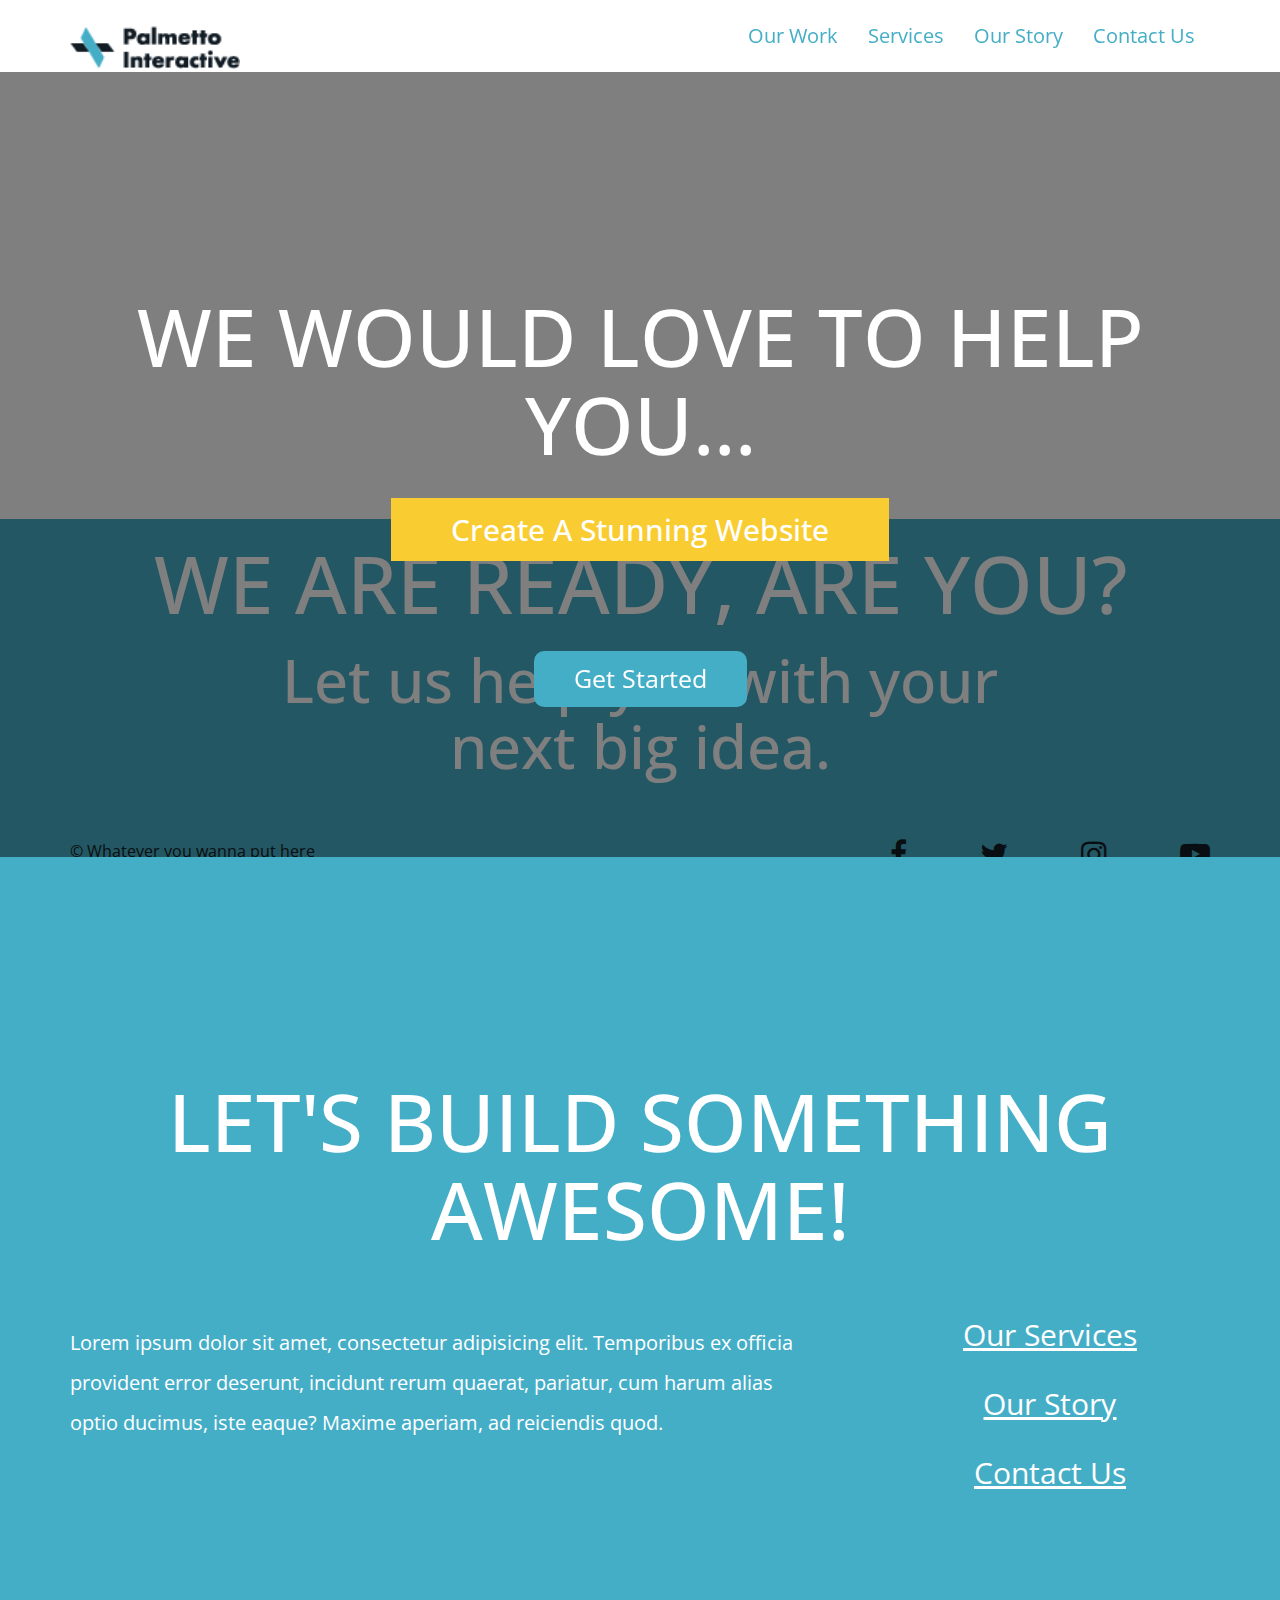
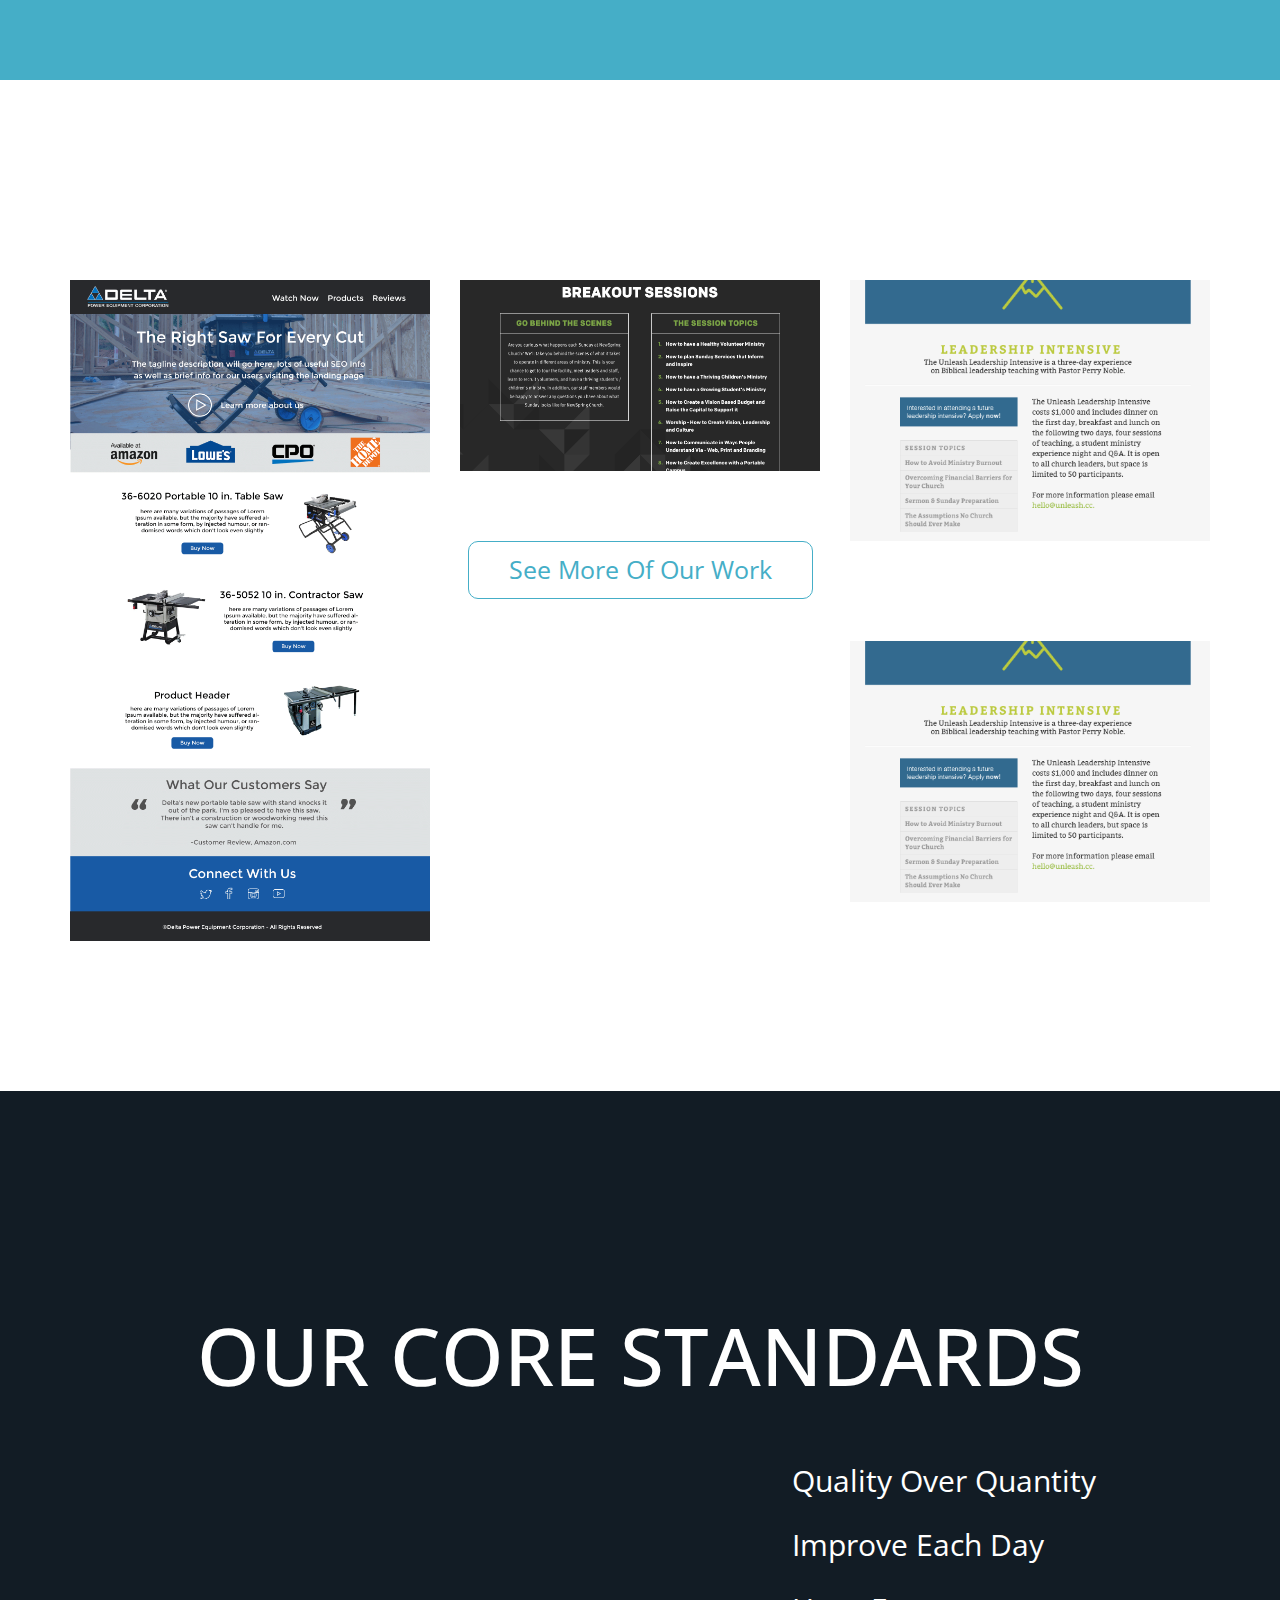
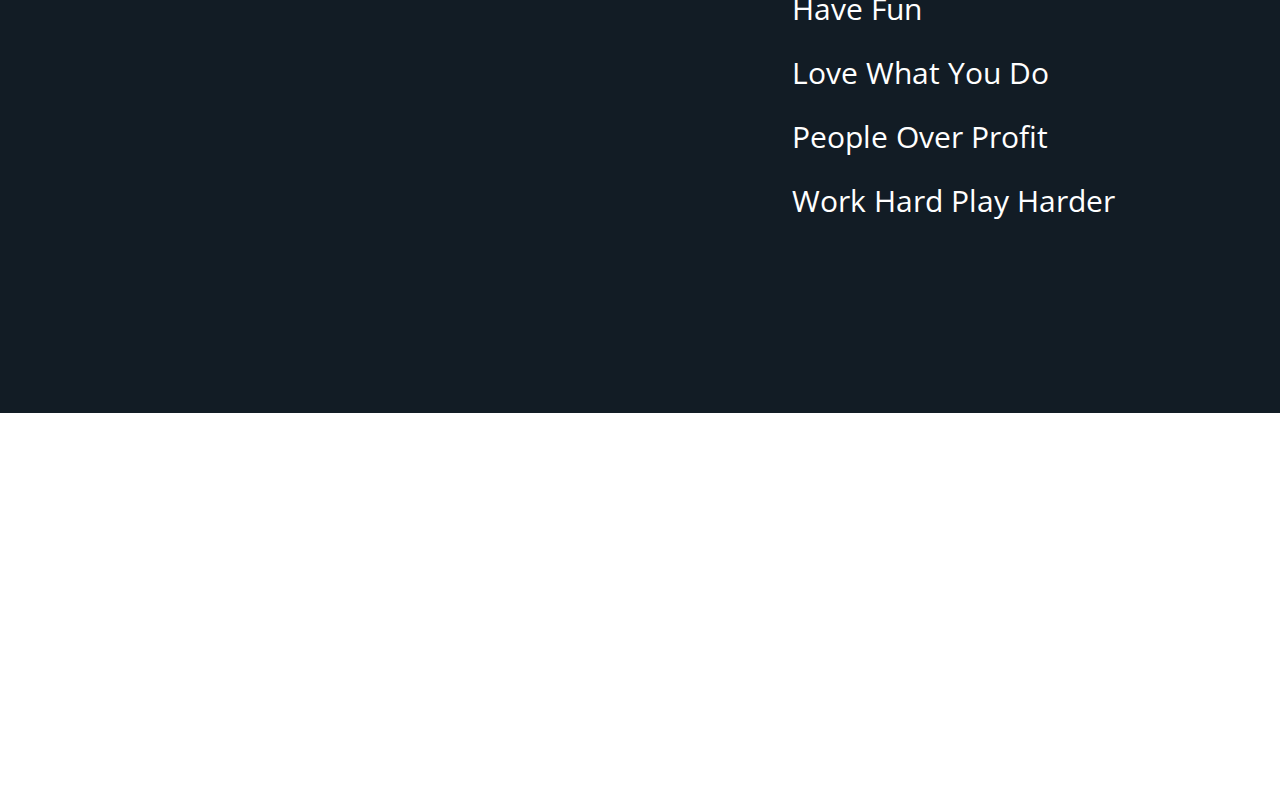
==== index.html @ 646ae35f "first commit" ====
<!doctype html>
<html class="no-js" lang="">
  <head>
    <meta charset="utf-8">
    <meta name="description" content="">
    <meta name="viewport" content="width=device-width, initial-scale=1">
    <title>palmetto interactive</title>

    <!-- Google Fonts -->
    <link href="https://fonts.googleapis.com/css?family=Open+Sans|Open+Sans+Condensed:700" rel="stylesheet" />

    <!-- Font Awesome -->
    <link rel="stylesheet" href="fonts/font-awesome/css/font-awesome.min.css" />


    <!-- build:css styles/main.css -->
    <link rel="stylesheet" href="css/styles.css">
    <!-- endbuild -->

    <!-- build:js scripts/vendor/modernizr.js -->
    <!-- <script src="/bower_components/modernizr/modernizr.js"></script> -->
    <!-- endbuild -->
  </head>

  <body id="page-top" class="index" data-spy="scroll" data-target="navbar">
    <!--[if IE]>
      <p class="browserupgrade">You are using an <strong>outdated</strong> browser. Please <a href="http://browsehappy.com/">upgrade your browser</a> to improve your experience.</p>
    <![endif]-->

    <!-- Navigation -->
    <nav id="mainNav" class="navbar navbar-custom">
      <div class="container">
        <!-- Brand and toggle get grouped for better mobile display -->
        <div class="navbar-header page-scroll">
          <button type="button" class="navbar-toggle" data-toggle="collapse" data-target="#navbar-collapse-1">
              <span class="sr-only">Toggle navigation</span> Menu <i class="fa fa-bars"></i>
          </button>
          <a class="navbar-brand" href="#page-top">
            <img src="images/palmetto-interactive-logo.png" alt="Company Logo">
          </a>
      </div>

      <!-- Collect the nav links, forms, and other content for toggling -->
      <div class="collapse navbar-collapse" id="navbar-collapse-1">
          <ul class="nav navbar-nav navbar-right">
            <li class="hidden">
                <a href="#page-top"></a>
            </li>
            <li class="page-scroll">
                <a href="#work">Our Work</a>
            </li>
            <li class="page-scroll">
              <a href="#services">Services</a>
            </li>
            <li class="page-scroll">
                <a href="#story">Our Story</a>
            </li>
            <li class="page-scroll">
                <a href="#contact">Contact Us</a>
            </li>
          </ul>
        </div>  <!-- /.navbar-collapse -->
      </div>  <!-- /.container -->
    </nav>

    <!-- main-content -->
    <div id="main-content">

      <!-- header -->
      <header id="header">
        <div class="container">
          <div class="row">
            <div class="header-wrapper">
              <h1>We Would Love To Help You...</h1>
            </div>
            <div id="subheadings" class="carousel fadeOut" data-ride="carousel">
              <div class="carousel-inner" role="listbox">
                <div class="item active">
                  <div class="caption d-md-block">
                    <h4>Create A Stunning Website</h4>
                  </div>
                </div>
                <div class="item">
                  <div class="caption d-none d-md-block">
                    <h4>Build The Next Big Thing</h4>
                  </div>
                </div>
                <div class="item">
                  <div class="caption d-none d-md-block">
                    <h4>Get Your Buisness Out There</h4>
                  </div>
                </div>
              </div>
            </div>
            <div class="header-btn">
              <a href="#" class="btn btn-default">Get Started</a>
            </div>
          </div> <!-- / Row -->
        </div> <!-- / Container -->
      </header>

      <section id="overview">
        <div class="container">
          <div class="row">
            <div class="overview-heading col-md-12">
              <h1>Let's Build Something Awesome!</h1>
            </div>
            <div class="col-md-8">
              <p>Lorem ipsum dolor sit amet, consectetur adipisicing elit. Temporibus ex officia provident error deserunt, incidunt rerum quaerat, pariatur, cum harum alias optio ducimus, iste eaque? Maxime aperiam, ad reiciendis quod.</p>
            </div>
            <div class="col-md-4">
              <ul class="overview-list">
                <a href="">
                  <li>Our Services</li>
                </a>
                <a href="">
                  <li>Our Story</li>
                </a>
                <a href="">
                  <li>Contact Us</li>
                </a>
              </ul>
            </div>
          </div> <!-- / Row -->
        </div> <!-- / Container -->
      </section>

      <section id="portfolio">
        <div class="container">
          <div class="row">
            <div class="col-md-4">
              <div class="portfolio-img-wrapper">
                <img src="images/landingpage-delta.png" alt="" />
              </div>
            </div>
            <div class="col-md-4">
              <div class="portfolio-img-wrapper">
                <img src="images/breakout1.png" alt="">
              </div>
            </div>
            <div class="col-md-4">
              <div class="portfolio-img-wrapper">
                <img src="images/intensive.png" alt="">
              </div>
            </div>
            <div class="col-md-4 pull-right odd-image">
              <div class="portfolio-img-wrapper">
                <img src="images/intensive.png" alt="">
              </div>
            </div>
            <div class="col-md-4 pull-right more-info-btn">
              <a class="btn btn-primary" href="">See More Of Our Work</a>
            </div>
          </div> <!-- / Row -->
        </div> <!-- / Container -->
      </section>

      <section id="standards">
        <div class="container">
          <div class="row">
            <div class="standards-heading">
              <h1>Our Core Standards</h1>
            </div>
            <div class="col-md-7">
              <div class="standards-img-wrapper">
                <img src="images/standards.jpg" alt="">
              </div>
            </div>
            <div class="col-md-5">
              <ul class="standards-list">
                <li>Quality Over Quantity</li>
                <li>Improve Each Day</li>
                <li>Have Fun</li>
                <li>Love What You Do</li>
                <li>People Over Profit</li>
                <li>Work Hard Play Harder</li>
              </ul>
            </div>
          </div> <!-- / Row -- >
        </div> <!-- / Container -->
      </section>

    </div>
    <!-- / #main-nav -->

    <!-- Footer -->
    <footer id="footer">
      <div class="container">
        <div class="row">
          <div class="col-md-12 footer-heading">
            <h1>We Are Ready, Are You?</h1>
            <h2>Let us help you with your <br />
              next big idea.
            </h2>
          </div>
        </div> <!-- / Row -->
        <div class="row social-nav-wrapper">
          <div class="col-sm-8">
            <span>&copy; Whatever you wanna put here </span>
          </div>
          <div class="col-sm-4">
            <ul class="social-list">
              <a href=""><li><i class="fa fa-facebook" aria-hidden="true"></i></li></a>
              <a href="" target="_blank"><li><i class="fa fa-twitter" aria-hidden="true"></i></li></a>
              <a href="" target="_blank"><li><i class="fa fa-instagram" aria-hidden="true"></i></li></a>
              <a href="" target="_blank"><li><i class="fa fa-youtube-play" aria-hidden="true"></i></li></a>
            </ul>
          </div>
        </div> <!-- / Row -->
      </div> <!-- / Container -->
    </footer>
     <!-- / Footer -->

    <!-- Google Analytics: change UA-XXXXX-X to be your site's ID. -->
    <!-- <script>
      (function(b,o,i,l,e,r){b.GoogleAnalyticsObject=l;b[l]||(b[l]=
      function(){(b[l].q=b[l].q||[]).push(arguments)});b[l].l=+new Date;
      e=o.createElement(i);r=o.getElementsByTagName(i)[0];
      e.src='https://www.google-analytics.com/analytics.js';
      r.parentNode.insertBefore(e,r)}(window,document,'script','ga'));
      ga('create','UA-XXXXX-X');ga('send','pageview');
    </script> -->

    <!-- jquery -- >
    <script src="bower_components/jquery/dist/jquery.min.js"></script>

    <!-- bootstrap js -->
    <script src="bower_components/bootstrap-sass/assets/javascripts/bootstrap.min.js"></script>

    <!-- build:js scripts/main.js -->
    <script src="scripts/main.js"></script>
    <!-- endbuild -->
  </body>
</html>
---- css/styles.css ----
@charset "UTF-8";
/* Bootstrap Variables */
/* Import Bootstrap */
/*!
 * Bootstrap v3.3.7 (http://getbootstrap.com)
 * Copyright 2011-2016 Twitter, Inc.
 * Licensed under MIT (https://github.com/twbs/bootstrap/blob/master/LICENSE)
 */
/*! normalize.css v3.0.3 | MIT License | github.com/necolas/normalize.css */
html {
  font-family: sans-serif;
  -ms-text-size-adjust: 100%;
  -webkit-text-size-adjust: 100%; }

body {
  margin: 0; }

article,
aside,
details,
figcaption,
figure,
footer,
header,
hgroup,
main,
menu,
nav,
section,
summary {
  display: block; }

audio,
canvas,
progress,
video {
  display: inline-block;
  vertical-align: baseline; }

audio:not([controls]) {
  display: none;
  height: 0; }

[hidden],
template {
  display: none; }

a {
  background-color: transparent; }

a:active,
a:hover {
  outline: 0; }

abbr[title] {
  border-bottom: 1px dotted; }

b,
strong {
  font-weight: bold; }

dfn {
  font-style: italic; }

h1 {
  font-size: 2em;
  margin: 0.67em 0; }

mark {
  background: #ff0;
  color: #000; }

small {
  font-size: 80%; }

sub,
sup {
  font-size: 75%;
  line-height: 0;
  position: relative;
  vertical-align: baseline; }

sup {
  top: -0.5em; }

sub {
  bottom: -0.25em; }

img {
  border: 0; }

svg:not(:root) {
  overflow: hidden; }

figure {
  margin: 1em 40px; }

hr {
  box-sizing: content-box;
  height: 0; }

pre {
  overflow: auto; }

code,
kbd,
pre,
samp {
  font-family: monospace, monospace;
  font-size: 1em; }

button,
input,
optgroup,
select,
textarea {
  color: inherit;
  font: inherit;
  margin: 0; }

button {
  overflow: visible; }

button,
select {
  text-transform: none; }

button,
html input[type="button"],
input[type="reset"],
input[type="submit"] {
  -webkit-appearance: button;
  cursor: pointer; }

button[disabled],
html input[disabled] {
  cursor: default; }

button::-moz-focus-inner,
input::-moz-focus-inner {
  border: 0;
  padding: 0; }

input {
  line-height: normal; }

input[type="checkbox"],
input[type="radio"] {
  box-sizing: border-box;
  padding: 0; }

input[type="number"]::-webkit-inner-spin-button,
input[type="number"]::-webkit-outer-spin-button {
  height: auto; }

input[type="search"] {
  -webkit-appearance: textfield;
  box-sizing: content-box; }

input[type="search"]::-webkit-search-cancel-button,
input[type="search"]::-webkit-search-decoration {
  -webkit-appearance: none; }

fieldset {
  border: 1px solid #c0c0c0;
  margin: 0 2px;
  padding: 0.35em 0.625em 0.75em; }

legend {
  border: 0;
  padding: 0; }

textarea {
  overflow: auto; }

optgroup {
  font-weight: bold; }

table {
  border-collapse: collapse;
  border-spacing: 0; }

td,
th {
  padding: 0; }

/*! Source: https://github.com/h5bp/html5-boilerplate/blob/master/src/css/main.css */
@media print {
  *,
  *:before,
  *:after {
    background: transparent !important;
    color: #000 !important;
    box-shadow: none !important;
    text-shadow: none !important; }

  a,
  a:visited {
    text-decoration: underline; }

  a[href]:after {
    content: " (" attr(href) ")"; }

  abbr[title]:after {
    content: " (" attr(title) ")"; }

  a[href^="#"]:after,
  a[href^="javascript:"]:after {
    content: ""; }

  pre,
  blockquote {
    border: 1px solid #999;
    page-break-inside: avoid; }

  thead {
    display: table-header-group; }

  tr,
  img {
    page-break-inside: avoid; }

  img {
    max-width: 100% !important; }

  p,
  h2,
  h3 {
    orphans: 3;
    widows: 3; }

  h2,
  h3 {
    page-break-after: avoid; }

  .navbar {
    display: none; }

  .btn > .caret,
  .dropup > .btn > .caret {
    border-top-color: #000 !important; }

  .label {
    border: 1px solid #000; }

  .table {
    border-collapse: collapse !important; }
    .table td,
    .table th {
      background-color: #fff !important; }

  .table-bordered th,
  .table-bordered td {
    border: 1px solid #ddd !important; } }
@font-face {
  font-family: 'Glyphicons Halflings';
  src: url("../bower_components/bootstrap-sass/assets/fonts/bootstrap/glyphicons-halflings-regular.eot");
  src: url("../bower_components/bootstrap-sass/assets/fonts/bootstrap/glyphicons-halflings-regular.eot?#iefix") format("embedded-opentype"), url("../bower_components/bootstrap-sass/assets/fonts/bootstrap/glyphicons-halflings-regular.woff2") format("woff2"), url("../bower_components/bootstrap-sass/assets/fonts/bootstrap/glyphicons-halflings-regular.woff") format("woff"), url("../bower_components/bootstrap-sass/assets/fonts/bootstrap/glyphicons-halflings-regular.ttf") format("truetype"), url("../bower_components/bootstrap-sass/assets/fonts/bootstrap/glyphicons-halflings-regular.svg#glyphicons_halflingsregular") format("svg"); }
.glyphicon {
  position: relative;
  top: 1px;
  display: inline-block;
  font-family: 'Glyphicons Halflings';
  font-style: normal;
  font-weight: normal;
  line-height: 1;
  -webkit-font-smoothing: antialiased;
  -moz-osx-font-smoothing: grayscale; }

.glyphicon-asterisk:before {
  content: "\002a"; }

.glyphicon-plus:before {
  content: "\002b"; }

.glyphicon-euro:before,
.glyphicon-eur:before {
  content: "\20ac"; }

.glyphicon-minus:before {
  content: "\2212"; }

.glyphicon-cloud:before {
  content: "\2601"; }

.glyphicon-envelope:before {
  content: "\2709"; }

.glyphicon-pencil:before {
  content: "\270f"; }

.glyphicon-glass:before {
  content: "\e001"; }

.glyphicon-music:before {
  content: "\e002"; }

.glyphicon-search:before {
  content: "\e003"; }

.glyphicon-heart:before {
  content: "\e005"; }

.glyphicon-star:before {
  content: "\e006"; }

.glyphicon-star-empty:before {
  content: "\e007"; }

.glyphicon-user:before {
  content: "\e008"; }

.glyphicon-film:before {
  content: "\e009"; }

.glyphicon-th-large:before {
  content: "\e010"; }

.glyphicon-th:before {
  content: "\e011"; }

.glyphicon-th-list:before {
  content: "\e012"; }

.glyphicon-ok:before {
  content: "\e013"; }

.glyphicon-remove:before {
  content: "\e014"; }

.glyphicon-zoom-in:before {
  content: "\e015"; }

.glyphicon-zoom-out:before {
  content: "\e016"; }

.glyphicon-off:before {
  content: "\e017"; }

.glyphicon-signal:before {
  content: "\e018"; }

.glyphicon-cog:before {
  content: "\e019"; }

.glyphicon-trash:before {
  content: "\e020"; }

.glyphicon-home:before {
  content: "\e021"; }

.glyphicon-file:before {
  content: "\e022"; }

.glyphicon-time:before {
  content: "\e023"; }

.glyphicon-road:before {
  content: "\e024"; }

.glyphicon-download-alt:before {
  content: "\e025"; }

.glyphicon-download:before {
  content: "\e026"; }

.glyphicon-upload:before {
  content: "\e027"; }

.glyphicon-inbox:before {
  content: "\e028"; }

.glyphicon-play-circle:before {
  content: "\e029"; }

.glyphicon-repeat:before {
  content: "\e030"; }

.glyphicon-refresh:before {
  content: "\e031"; }

.glyphicon-list-alt:before {
  content: "\e032"; }

.glyphicon-lock:before {
  content: "\e033"; }

.glyphicon-flag:before {
  content: "\e034"; }

.glyphicon-headphones:before {
  content: "\e035"; }

.glyphicon-volume-off:before {
  content: "\e036"; }

.glyphicon-volume-down:before {
  content: "\e037"; }

.glyphicon-volume-up:before {
  content: "\e038"; }

.glyphicon-qrcode:before {
  content: "\e039"; }

.glyphicon-barcode:before {
  content: "\e040"; }

.glyphicon-tag:before {
  content: "\e041"; }

.glyphicon-tags:before {
  content: "\e042"; }

.glyphicon-book:before {
  content: "\e043"; }

.glyphicon-bookmark:before {
  content: "\e044"; }

.glyphicon-print:before {
  content: "\e045"; }

.glyphicon-camera:before {
  content: "\e046"; }

.glyphicon-font:before {
  content: "\e047"; }

.glyphicon-bold:before {
  content: "\e048"; }

.glyphicon-italic:before {
  content: "\e049"; }

.glyphicon-text-height:before {
  content: "\e050"; }

.glyphicon-text-width:before {
  content: "\e051"; }

.glyphicon-align-left:before {
  content: "\e052"; }

.glyphicon-align-center:before {
  content: "\e053"; }

.glyphicon-align-right:before {
  content: "\e054"; }

.glyphicon-align-justify:before {
  content: "\e055"; }

.glyphicon-list:before {
  content: "\e056"; }

.glyphicon-indent-left:before {
  content: "\e057"; }

.glyphicon-indent-right:before {
  content: "\e058"; }

.glyphicon-facetime-video:before {
  content: "\e059"; }

.glyphicon-picture:before {
  content: "\e060"; }

.glyphicon-map-marker:before {
  content: "\e062"; }

.glyphicon-adjust:before {
  content: "\e063"; }

.glyphicon-tint:before {
  content: "\e064"; }

.glyphicon-edit:before {
  content: "\e065"; }

.glyphicon-share:before {
  content: "\e066"; }

.glyphicon-check:before {
  content: "\e067"; }

.glyphicon-move:before {
  content: "\e068"; }

.glyphicon-step-backward:before {
  content: "\e069"; }

.glyphicon-fast-backward:before {
  content: "\e070"; }

.glyphicon-backward:before {
  content: "\e071"; }

.glyphicon-play:before {
  content: "\e072"; }

.glyphicon-pause:before {
  content: "\e073"; }

.glyphicon-stop:before {
  content: "\e074"; }

.glyphicon-forward:before {
  content: "\e075"; }

.glyphicon-fast-forward:before {
  content: "\e076"; }

.glyphicon-step-forward:before {
  content: "\e077"; }

.glyphicon-eject:before {
  content: "\e078"; }

.glyphicon-chevron-left:before {
  content: "\e079"; }

.glyphicon-chevron-right:before {
  content: "\e080"; }

.glyphicon-plus-sign:before {
  content: "\e081"; }

.glyphicon-minus-sign:before {
  content: "\e082"; }

.glyphicon-remove-sign:before {
  content: "\e083"; }

.glyphicon-ok-sign:before {
  content: "\e084"; }

.glyphicon-question-sign:before {
  content: "\e085"; }

.glyphicon-info-sign:before {
  content: "\e086"; }

.glyphicon-screenshot:before {
  content: "\e087"; }

.glyphicon-remove-circle:before {
  content: "\e088"; }

.glyphicon-ok-circle:before {
  content: "\e089"; }

.glyphicon-ban-circle:before {
  content: "\e090"; }

.glyphicon-arrow-left:before {
  content: "\e091"; }

.glyphicon-arrow-right:before {
  content: "\e092"; }

.glyphicon-arrow-up:before {
  content: "\e093"; }

.glyphicon-arrow-down:before {
  content: "\e094"; }

.glyphicon-share-alt:before {
  content: "\e095"; }

.glyphicon-resize-full:before {
  content: "\e096"; }

.glyphicon-resize-small:before {
  content: "\e097"; }

.glyphicon-exclamation-sign:before {
  content: "\e101"; }

.glyphicon-gift:before {
  content: "\e102"; }

.glyphicon-leaf:before {
  content: "\e103"; }

.glyphicon-fire:before {
  content: "\e104"; }

.glyphicon-eye-open:before {
  content: "\e105"; }

.glyphicon-eye-close:before {
  content: "\e106"; }

.glyphicon-warning-sign:before {
  content: "\e107"; }

.glyphicon-plane:before {
  content: "\e108"; }

.glyphicon-calendar:before {
  content: "\e109"; }

.glyphicon-random:before {
  content: "\e110"; }

.glyphicon-comment:before {
  content: "\e111"; }

.glyphicon-magnet:before {
  content: "\e112"; }

.glyphicon-chevron-up:before {
  content: "\e113"; }

.glyphicon-chevron-down:before {
  content: "\e114"; }

.glyphicon-retweet:before {
  content: "\e115"; }

.glyphicon-shopping-cart:before {
  content: "\e116"; }

.glyphicon-folder-close:before {
  content: "\e117"; }

.glyphicon-folder-open:before {
  content: "\e118"; }

.glyphicon-resize-vertical:before {
  content: "\e119"; }

.glyphicon-resize-horizontal:before {
  content: "\e120"; }

.glyphicon-hdd:before {
  content: "\e121"; }

.glyphicon-bullhorn:before {
  content: "\e122"; }

.glyphicon-bell:before {
  content: "\e123"; }

.glyphicon-certificate:before {
  content: "\e124"; }

.glyphicon-thumbs-up:before {
  content: "\e125"; }

.glyphicon-thumbs-down:before {
  content: "\e126"; }

.glyphicon-hand-right:before {
  content: "\e127"; }

.glyphicon-hand-left:before {
  content: "\e128"; }

.glyphicon-hand-up:before {
  content: "\e129"; }

.glyphicon-hand-down:before {
  content: "\e130"; }

.glyphicon-circle-arrow-right:before {
  content: "\e131"; }

.glyphicon-circle-arrow-left:before {
  content: "\e132"; }

.glyphicon-circle-arrow-up:before {
  content: "\e133"; }

.glyphicon-circle-arrow-down:before {
  content: "\e134"; }

.glyphicon-globe:before {
  content: "\e135"; }

.glyphicon-wrench:before {
  content: "\e136"; }

.glyphicon-tasks:before {
  content: "\e137"; }

.glyphicon-filter:before {
  content: "\e138"; }

.glyphicon-briefcase:before {
  content: "\e139"; }

.glyphicon-fullscreen:before {
  content: "\e140"; }

.glyphicon-dashboard:before {
  content: "\e141"; }

.glyphicon-paperclip:before {
  content: "\e142"; }

.glyphicon-heart-empty:before {
  content: "\e143"; }

.glyphicon-link:before {
  content: "\e144"; }

.glyphicon-phone:before {
  content: "\e145"; }

.glyphicon-pushpin:before {
  content: "\e146"; }

.glyphicon-usd:before {
  content: "\e148"; }

.glyphicon-gbp:before {
  content: "\e149"; }

.glyphicon-sort:before {
  content: "\e150"; }

.glyphicon-sort-by-alphabet:before {
  content: "\e151"; }

.glyphicon-sort-by-alphabet-alt:before {
  content: "\e152"; }

.glyphicon-sort-by-order:before {
  content: "\e153"; }

.glyphicon-sort-by-order-alt:before {
  content: "\e154"; }

.glyphicon-sort-by-attributes:before {
  content: "\e155"; }

.glyphicon-sort-by-attributes-alt:before {
  content: "\e156"; }

.glyphicon-unchecked:before {
  content: "\e157"; }

.glyphicon-expand:before {
  content: "\e158"; }

.glyphicon-collapse-down:before {
  content: "\e159"; }

.glyphicon-collapse-up:before {
  content: "\e160"; }

.glyphicon-log-in:before {
  content: "\e161"; }

.glyphicon-flash:before {
  content: "\e162"; }

.glyphicon-log-out:before {
  content: "\e163"; }

.glyphicon-new-window:before {
  content: "\e164"; }

.glyphicon-record:before {
  content: "\e165"; }

.glyphicon-save:before {
  content: "\e166"; }

.glyphicon-open:before {
  content: "\e167"; }

.glyphicon-saved:before {
  content: "\e168"; }

.glyphicon-import:before {
  content: "\e169"; }

.glyphicon-export:before {
  content: "\e170"; }

.glyphicon-send:before {
  content: "\e171"; }

.glyphicon-floppy-disk:before {
  content: "\e172"; }

.glyphicon-floppy-saved:before {
  content: "\e173"; }

.glyphicon-floppy-remove:before {
  content: "\e174"; }

.glyphicon-floppy-save:before {
  content: "\e175"; }

.glyphicon-floppy-open:before {
  content: "\e176"; }

.glyphicon-credit-card:before {
  content: "\e177"; }

.glyphicon-transfer:before {
  content: "\e178"; }

.glyphicon-cutlery:before {
  content: "\e179"; }

.glyphicon-header:before {
  content: "\e180"; }

.glyphicon-compressed:before {
  content: "\e181"; }

.glyphicon-earphone:before {
  content: "\e182"; }

.glyphicon-phone-alt:before {
  content: "\e183"; }

.glyphicon-tower:before {
  content: "\e184"; }

.glyphicon-stats:before {
  content: "\e185"; }

.glyphicon-sd-video:before {
  content: "\e186"; }

.glyphicon-hd-video:before {
  content: "\e187"; }

.glyphicon-subtitles:before {
  content: "\e188"; }

.glyphicon-sound-stereo:before {
  content: "\e189"; }

.glyphicon-sound-dolby:before {
  content: "\e190"; }

.glyphicon-sound-5-1:before {
  content: "\e191"; }

.glyphicon-sound-6-1:before {
  content: "\e192"; }

.glyphicon-sound-7-1:before {
  content: "\e193"; }

.glyphicon-copyright-mark:before {
  content: "\e194"; }

.glyphicon-registration-mark:before {
  content: "\e195"; }

.glyphicon-cloud-download:before {
  content: "\e197"; }

.glyphicon-cloud-upload:before {
  content: "\e198"; }

.glyphicon-tree-conifer:before {
  content: "\e199"; }

.glyphicon-tree-deciduous:before {
  content: "\e200"; }

.glyphicon-cd:before {
  content: "\e201"; }

.glyphicon-save-file:before {
  content: "\e202"; }

.glyphicon-open-file:before {
  content: "\e203"; }

.glyphicon-level-up:before {
  content: "\e204"; }

.glyphicon-copy:before {
  content: "\e205"; }

.glyphicon-paste:before {
  content: "\e206"; }

.glyphicon-alert:before {
  content: "\e209"; }

.glyphicon-equalizer:before {
  content: "\e210"; }

.glyphicon-king:before {
  content: "\e211"; }

.glyphicon-queen:before {
  content: "\e212"; }

.glyphicon-pawn:before {
  content: "\e213"; }

.glyphicon-bishop:before {
  content: "\e214"; }

.glyphicon-knight:before {
  content: "\e215"; }

.glyphicon-baby-formula:before {
  content: "\e216"; }

.glyphicon-tent:before {
  content: "\26fa"; }

.glyphicon-blackboard:before {
  content: "\e218"; }

.glyphicon-bed:before {
  content: "\e219"; }

.glyphicon-apple:before {
  content: "\f8ff"; }

.glyphicon-erase:before {
  content: "\e221"; }

.glyphicon-hourglass:before {
  content: "\231b"; }

.glyphicon-lamp:before {
  content: "\e223"; }

.glyphicon-duplicate:before {
  content: "\e224"; }

.glyphicon-piggy-bank:before {
  content: "\e225"; }

.glyphicon-scissors:before {
  content: "\e226"; }

.glyphicon-bitcoin:before {
  content: "\e227"; }

.glyphicon-btc:before {
  content: "\e227"; }

.glyphicon-xbt:before {
  content: "\e227"; }

.glyphicon-yen:before {
  content: "\00a5"; }

.glyphicon-jpy:before {
  content: "\00a5"; }

.glyphicon-ruble:before {
  content: "\20bd"; }

.glyphicon-rub:before {
  content: "\20bd"; }

.glyphicon-scale:before {
  content: "\e230"; }

.glyphicon-ice-lolly:before {
  content: "\e231"; }

.glyphicon-ice-lolly-tasted:before {
  content: "\e232"; }

.glyphicon-education:before {
  content: "\e233"; }

.glyphicon-option-horizontal:before {
  content: "\e234"; }

.glyphicon-option-vertical:before {
  content: "\e235"; }

.glyphicon-menu-hamburger:before {
  content: "\e236"; }

.glyphicon-modal-window:before {
  content: "\e237"; }

.glyphicon-oil:before {
  content: "\e238"; }

.glyphicon-grain:before {
  content: "\e239"; }

.glyphicon-sunglasses:before {
  content: "\e240"; }

.glyphicon-text-size:before {
  content: "\e241"; }

.glyphicon-text-color:before {
  content: "\e242"; }

.glyphicon-text-background:before {
  content: "\e243"; }

.glyphicon-object-align-top:before {
  content: "\e244"; }

.glyphicon-object-align-bottom:before {
  content: "\e245"; }

.glyphicon-object-align-horizontal:before {
  content: "\e246"; }

.glyphicon-object-align-left:before {
  content: "\e247"; }

.glyphicon-object-align-vertical:before {
  content: "\e248"; }

.glyphicon-object-align-right:before {
  content: "\e249"; }

.glyphicon-triangle-right:before {
  content: "\e250"; }

.glyphicon-triangle-left:before {
  content: "\e251"; }

.glyphicon-triangle-bottom:before {
  content: "\e252"; }

.glyphicon-triangle-top:before {
  content: "\e253"; }

.glyphicon-console:before {
  content: "\e254"; }

.glyphicon-superscript:before {
  content: "\e255"; }

.glyphicon-subscript:before {
  content: "\e256"; }

.glyphicon-menu-left:before {
  content: "\e257"; }

.glyphicon-menu-right:before {
  content: "\e258"; }

.glyphicon-menu-down:before {
  content: "\e259"; }

.glyphicon-menu-up:before {
  content: "\e260"; }

* {
  -webkit-box-sizing: border-box;
  -moz-box-sizing: border-box;
  box-sizing: border-box; }

*:before,
*:after {
  -webkit-box-sizing: border-box;
  -moz-box-sizing: border-box;
  box-sizing: border-box; }

html {
  font-size: 10px;
  -webkit-tap-highlight-color: transparent; }

body {
  font-family: "Helvetica Neue", Helvetica, Arial, sans-serif;
  font-size: 14px;
  line-height: 1.42857;
  color: #333333;
  background-color: #fff; }

input,
button,
select,
textarea {
  font-family: inherit;
  font-size: inherit;
  line-height: inherit; }

a {
  color: #337ab7;
  text-decoration: none; }
  a:hover, a:focus {
    color: #23527c;
    text-decoration: underline; }
  a:focus {
    outline: 5px auto -webkit-focus-ring-color;
    outline-offset: -2px; }

figure {
  margin: 0; }

img {
  vertical-align: middle; }

.img-responsive {
  display: block;
  max-width: 100%;
  height: auto; }

.img-rounded {
  border-radius: 6px; }

.img-thumbnail {
  padding: 4px;
  line-height: 1.42857;
  background-color: #fff;
  border: 1px solid #ddd;
  border-radius: 4px;
  -webkit-transition: all 0.2s ease-in-out;
  -o-transition: all 0.2s ease-in-out;
  transition: all 0.2s ease-in-out;
  display: inline-block;
  max-width: 100%;
  height: auto; }

.img-circle {
  border-radius: 50%; }

hr {
  margin-top: 20px;
  margin-bottom: 20px;
  border: 0;
  border-top: 1px solid #eeeeee; }

.sr-only {
  position: absolute;
  width: 1px;
  height: 1px;
  margin: -1px;
  padding: 0;
  overflow: hidden;
  clip: rect(0, 0, 0, 0);
  border: 0; }

.sr-only-focusable:active, .sr-only-focusable:focus {
  position: static;
  width: auto;
  height: auto;
  margin: 0;
  overflow: visible;
  clip: auto; }

[role="button"] {
  cursor: pointer; }

h1, h2, h3, h4, h5, h6,
.h1, .h2, .h3, .h4, .h5, .h6 {
  font-family: inherit;
  font-weight: 500;
  line-height: 1.1;
  color: inherit; }
  h1 small,
  h1 .small, h2 small,
  h2 .small, h3 small,
  h3 .small, h4 small,
  h4 .small, h5 small,
  h5 .small, h6 small,
  h6 .small,
  .h1 small,
  .h1 .small, .h2 small,
  .h2 .small, .h3 small,
  .h3 .small, .h4 small,
  .h4 .small, .h5 small,
  .h5 .small, .h6 small,
  .h6 .small {
    font-weight: normal;
    line-height: 1;
    color: #777777; }

h1, .h1,
h2, .h2,
h3, .h3 {
  margin-top: 20px;
  margin-bottom: 10px; }
  h1 small,
  h1 .small, .h1 small,
  .h1 .small,
  h2 small,
  h2 .small, .h2 small,
  .h2 .small,
  h3 small,
  h3 .small, .h3 small,
  .h3 .small {
    font-size: 65%; }

h4, .h4,
h5, .h5,
h6, .h6 {
  margin-top: 10px;
  margin-bottom: 10px; }
  h4 small,
  h4 .small, .h4 small,
  .h4 .small,
  h5 small,
  h5 .small, .h5 small,
  .h5 .small,
  h6 small,
  h6 .small, .h6 small,
  .h6 .small {
    font-size: 75%; }

h1, .h1 {
  font-size: 36px; }

h2, .h2 {
  font-size: 30px; }

h3, .h3 {
  font-size: 24px; }

h4, .h4 {
  font-size: 18px; }

h5, .h5 {
  font-size: 14px; }

h6, .h6 {
  font-size: 12px; }

p {
  margin: 0 0 10px; }

.lead {
  margin-bottom: 20px;
  font-size: 16px;
  font-weight: 300;
  line-height: 1.4; }
  @media (min-width: 768px) {
    .lead {
      font-size: 21px; } }

small,
.small {
  font-size: 85%; }

mark,
.mark {
  background-color: #fcf8e3;
  padding: .2em; }

.text-left {
  text-align: left; }

.text-right {
  text-align: right; }

.text-center {
  text-align: center; }

.text-justify {
  text-align: justify; }

.text-nowrap {
  white-space: nowrap; }

.text-lowercase {
  text-transform: lowercase; }

.text-uppercase, .initialism {
  text-transform: uppercase; }

.text-capitalize {
  text-transform: capitalize; }

.text-muted {
  color: #777777; }

.text-primary {
  color: #337ab7; }

a.text-primary:hover,
a.text-primary:focus {
  color: #286090; }

.text-success {
  color: #3c763d; }

a.text-success:hover,
a.text-success:focus {
  color: #2b542c; }

.text-info {
  color: #31708f; }

a.text-info:hover,
a.text-info:focus {
  color: #245269; }

.text-warning {
  color: #8a6d3b; }

a.text-warning:hover,
a.text-warning:focus {
  color: #66512c; }

.text-danger {
  color: #a94442; }

a.text-danger:hover,
a.text-danger:focus {
  color: #843534; }

.bg-primary {
  color: #fff; }

.bg-primary {
  background-color: #337ab7; }

a.bg-primary:hover,
a.bg-primary:focus {
  background-color: #286090; }

.bg-success {
  background-color: #dff0d8; }

a.bg-success:hover,
a.bg-success:focus {
  background-color: #c1e2b3; }

.bg-info {
  background-color: #d9edf7; }

a.bg-info:hover,
a.bg-info:focus {
  background-color: #afd9ee; }

.bg-warning {
  background-color: #fcf8e3; }

a.bg-warning:hover,
a.bg-warning:focus {
  background-color: #f7ecb5; }

.bg-danger {
  background-color: #f2dede; }

a.bg-danger:hover,
a.bg-danger:focus {
  background-color: #e4b9b9; }

.page-header {
  padding-bottom: 9px;
  margin: 40px 0 20px;
  border-bottom: 1px solid #eeeeee; }

ul,
ol {
  margin-top: 0;
  margin-bottom: 10px; }
  ul ul,
  ul ol,
  ol ul,
  ol ol {
    margin-bottom: 0; }

.list-unstyled {
  padding-left: 0;
  list-style: none; }

.list-inline {
  padding-left: 0;
  list-style: none;
  margin-left: -5px; }
  .list-inline > li {
    display: inline-block;
    padding-left: 5px;
    padding-right: 5px; }

dl {
  margin-top: 0;
  margin-bottom: 20px; }

dt,
dd {
  line-height: 1.42857; }

dt {
  font-weight: bold; }

dd {
  margin-left: 0; }

.dl-horizontal dd:before, .dl-horizontal dd:after {
  content: " ";
  display: table; }
.dl-horizontal dd:after {
  clear: both; }
@media (min-width: 768px) {
  .dl-horizontal dt {
    float: left;
    width: 160px;
    clear: left;
    text-align: right;
    overflow: hidden;
    text-overflow: ellipsis;
    white-space: nowrap; }
  .dl-horizontal dd {
    margin-left: 180px; } }

abbr[title],
abbr[data-original-title] {
  cursor: help;
  border-bottom: 1px dotted #777777; }

.initialism {
  font-size: 90%; }

blockquote {
  padding: 10px 20px;
  margin: 0 0 20px;
  font-size: 17.5px;
  border-left: 5px solid #eeeeee; }
  blockquote p:last-child,
  blockquote ul:last-child,
  blockquote ol:last-child {
    margin-bottom: 0; }
  blockquote footer,
  blockquote small,
  blockquote .small {
    display: block;
    font-size: 80%;
    line-height: 1.42857;
    color: #777777; }
    blockquote footer:before,
    blockquote small:before,
    blockquote .small:before {
      content: '\2014 \00A0'; }

.blockquote-reverse,
blockquote.pull-right {
  padding-right: 15px;
  padding-left: 0;
  border-right: 5px solid #eeeeee;
  border-left: 0;
  text-align: right; }
  .blockquote-reverse footer:before,
  .blockquote-reverse small:before,
  .blockquote-reverse .small:before,
  blockquote.pull-right footer:before,
  blockquote.pull-right small:before,
  blockquote.pull-right .small:before {
    content: ''; }
  .blockquote-reverse footer:after,
  .blockquote-reverse small:after,
  .blockquote-reverse .small:after,
  blockquote.pull-right footer:after,
  blockquote.pull-right small:after,
  blockquote.pull-right .small:after {
    content: '\00A0 \2014'; }

address {
  margin-bottom: 20px;
  font-style: normal;
  line-height: 1.42857; }

code,
kbd,
pre,
samp {
  font-family: Menlo, Monaco, Consolas, "Courier New", monospace; }

code {
  padding: 2px 4px;
  font-size: 90%;
  color: #c7254e;
  background-color: #f9f2f4;
  border-radius: 4px; }

kbd {
  padding: 2px 4px;
  font-size: 90%;
  color: #fff;
  background-color: #333;
  border-radius: 3px;
  box-shadow: inset 0 -1px 0 rgba(0, 0, 0, 0.25); }
  kbd kbd {
    padding: 0;
    font-size: 100%;
    font-weight: bold;
    box-shadow: none; }

pre {
  display: block;
  padding: 9.5px;
  margin: 0 0 10px;
  font-size: 13px;
  line-height: 1.42857;
  word-break: break-all;
  word-wrap: break-word;
  color: #333333;
  background-color: #f5f5f5;
  border: 1px solid #ccc;
  border-radius: 4px; }
  pre code {
    padding: 0;
    font-size: inherit;
    color: inherit;
    white-space: pre-wrap;
    background-color: transparent;
    border-radius: 0; }

.pre-scrollable {
  max-height: 340px;
  overflow-y: scroll; }

.container {
  margin-right: auto;
  margin-left: auto;
  padding-left: 15px;
  padding-right: 15px; }
  .container:before, .container:after {
    content: " ";
    display: table; }
  .container:after {
    clear: both; }
  @media (min-width: 768px) {
    .container {
      width: 750px; } }
  @media (min-width: 992px) {
    .container {
      width: 970px; } }
  @media (min-width: 1200px) {
    .container {
      width: 1170px; } }

.container-fluid {
  margin-right: auto;
  margin-left: auto;
  padding-left: 15px;
  padding-right: 15px; }
  .container-fluid:before, .container-fluid:after {
    content: " ";
    display: table; }
  .container-fluid:after {
    clear: both; }

.row {
  margin-left: -15px;
  margin-right: -15px; }
  .row:before, .row:after {
    content: " ";
    display: table; }
  .row:after {
    clear: both; }

.col-xs-1, .col-sm-1, .col-md-1, .col-lg-1, .col-xs-2, .col-sm-2, .col-md-2, .col-lg-2, .col-xs-3, .col-sm-3, .col-md-3, .col-lg-3, .col-xs-4, .col-sm-4, .col-md-4, .col-lg-4, .col-xs-5, .col-sm-5, .col-md-5, .col-lg-5, .col-xs-6, .col-sm-6, .col-md-6, .col-lg-6, .col-xs-7, .col-sm-7, .col-md-7, .col-lg-7, .col-xs-8, .col-sm-8, .col-md-8, .col-lg-8, .col-xs-9, .col-sm-9, .col-md-9, .col-lg-9, .col-xs-10, .col-sm-10, .col-md-10, .col-lg-10, .col-xs-11, .col-sm-11, .col-md-11, .col-lg-11, .col-xs-12, .col-sm-12, .col-md-12, .col-lg-12 {
  position: relative;
  min-height: 1px;
  padding-left: 15px;
  padding-right: 15px; }

.col-xs-1, .col-xs-2, .col-xs-3, .col-xs-4, .col-xs-5, .col-xs-6, .col-xs-7, .col-xs-8, .col-xs-9, .col-xs-10, .col-xs-11, .col-xs-12 {
  float: left; }

.col-xs-1 {
  width: 8.33333%; }

.col-xs-2 {
  width: 16.66667%; }

.col-xs-3 {
  width: 25%; }

.col-xs-4 {
  width: 33.33333%; }

.col-xs-5 {
  width: 41.66667%; }

.col-xs-6 {
  width: 50%; }

.col-xs-7 {
  width: 58.33333%; }

.col-xs-8 {
  width: 66.66667%; }

.col-xs-9 {
  width: 75%; }

.col-xs-10 {
  width: 83.33333%; }

.col-xs-11 {
  width: 91.66667%; }

.col-xs-12 {
  width: 100%; }

.col-xs-pull-0 {
  right: auto; }

.col-xs-pull-1 {
  right: 8.33333%; }

.col-xs-pull-2 {
  right: 16.66667%; }

.col-xs-pull-3 {
  right: 25%; }

.col-xs-pull-4 {
  right: 33.33333%; }

.col-xs-pull-5 {
  right: 41.66667%; }

.col-xs-pull-6 {
  right: 50%; }

.col-xs-pull-7 {
  right: 58.33333%; }

.col-xs-pull-8 {
  right: 66.66667%; }

.col-xs-pull-9 {
  right: 75%; }

.col-xs-pull-10 {
  right: 83.33333%; }

.col-xs-pull-11 {
  right: 91.66667%; }

.col-xs-pull-12 {
  right: 100%; }

.col-xs-push-0 {
  left: auto; }

.col-xs-push-1 {
  left: 8.33333%; }

.col-xs-push-2 {
  left: 16.66667%; }

.col-xs-push-3 {
  left: 25%; }

.col-xs-push-4 {
  left: 33.33333%; }

.col-xs-push-5 {
  left: 41.66667%; }

.col-xs-push-6 {
  left: 50%; }

.col-xs-push-7 {
  left: 58.33333%; }

.col-xs-push-8 {
  left: 66.66667%; }

.col-xs-push-9 {
  left: 75%; }

.col-xs-push-10 {
  left: 83.33333%; }

.col-xs-push-11 {
  left: 91.66667%; }

.col-xs-push-12 {
  left: 100%; }

.col-xs-offset-0 {
  margin-left: 0%; }

.col-xs-offset-1 {
  margin-left: 8.33333%; }

.col-xs-offset-2 {
  margin-left: 16.66667%; }

.col-xs-offset-3 {
  margin-left: 25%; }

.col-xs-offset-4 {
  margin-left: 33.33333%; }

.col-xs-offset-5 {
  margin-left: 41.66667%; }

.col-xs-offset-6 {
  margin-left: 50%; }

.col-xs-offset-7 {
  margin-left: 58.33333%; }

.col-xs-offset-8 {
  margin-left: 66.66667%; }

.col-xs-offset-9 {
  margin-left: 75%; }

.col-xs-offset-10 {
  margin-left: 83.33333%; }

.col-xs-offset-11 {
  margin-left: 91.66667%; }

.col-xs-offset-12 {
  margin-left: 100%; }

@media (min-width: 768px) {
  .col-sm-1, .col-sm-2, .col-sm-3, .col-sm-4, .col-sm-5, .col-sm-6, .col-sm-7, .col-sm-8, .col-sm-9, .col-sm-10, .col-sm-11, .col-sm-12 {
    float: left; }

  .col-sm-1 {
    width: 8.33333%; }

  .col-sm-2 {
    width: 16.66667%; }

  .col-sm-3 {
    width: 25%; }

  .col-sm-4 {
    width: 33.33333%; }

  .col-sm-5 {
    width: 41.66667%; }

  .col-sm-6 {
    width: 50%; }

  .col-sm-7 {
    width: 58.33333%; }

  .col-sm-8 {
    width: 66.66667%; }

  .col-sm-9 {
    width: 75%; }

  .col-sm-10 {
    width: 83.33333%; }

  .col-sm-11 {
    width: 91.66667%; }

  .col-sm-12 {
    width: 100%; }

  .col-sm-pull-0 {
    right: auto; }

  .col-sm-pull-1 {
    right: 8.33333%; }

  .col-sm-pull-2 {
    right: 16.66667%; }

  .col-sm-pull-3 {
    right: 25%; }

  .col-sm-pull-4 {
    right: 33.33333%; }

  .col-sm-pull-5 {
    right: 41.66667%; }

  .col-sm-pull-6 {
    right: 50%; }

  .col-sm-pull-7 {
    right: 58.33333%; }

  .col-sm-pull-8 {
    right: 66.66667%; }

  .col-sm-pull-9 {
    right: 75%; }

  .col-sm-pull-10 {
    right: 83.33333%; }

  .col-sm-pull-11 {
    right: 91.66667%; }

  .col-sm-pull-12 {
    right: 100%; }

  .col-sm-push-0 {
    left: auto; }

  .col-sm-push-1 {
    left: 8.33333%; }

  .col-sm-push-2 {
    left: 16.66667%; }

  .col-sm-push-3 {
    left: 25%; }

  .col-sm-push-4 {
    left: 33.33333%; }

  .col-sm-push-5 {
    left: 41.66667%; }

  .col-sm-push-6 {
    left: 50%; }

  .col-sm-push-7 {
    left: 58.33333%; }

  .col-sm-push-8 {
    left: 66.66667%; }

  .col-sm-push-9 {
    left: 75%; }

  .col-sm-push-10 {
    left: 83.33333%; }

  .col-sm-push-11 {
    left: 91.66667%; }

  .col-sm-push-12 {
    left: 100%; }

  .col-sm-offset-0 {
    margin-left: 0%; }

  .col-sm-offset-1 {
    margin-left: 8.33333%; }

  .col-sm-offset-2 {
    margin-left: 16.66667%; }

  .col-sm-offset-3 {
    margin-left: 25%; }

  .col-sm-offset-4 {
    margin-left: 33.33333%; }

  .col-sm-offset-5 {
    margin-left: 41.66667%; }

  .col-sm-offset-6 {
    margin-left: 50%; }

  .col-sm-offset-7 {
    margin-left: 58.33333%; }

  .col-sm-offset-8 {
    margin-left: 66.66667%; }

  .col-sm-offset-9 {
    margin-left: 75%; }

  .col-sm-offset-10 {
    margin-left: 83.33333%; }

  .col-sm-offset-11 {
    margin-left: 91.66667%; }

  .col-sm-offset-12 {
    margin-left: 100%; } }
@media (min-width: 992px) {
  .col-md-1, .col-md-2, .col-md-3, .col-md-4, .col-md-5, .col-md-6, .col-md-7, .col-md-8, .col-md-9, .col-md-10, .col-md-11, .col-md-12 {
    float: left; }

  .col-md-1 {
    width: 8.33333%; }

  .col-md-2 {
    width: 16.66667%; }

  .col-md-3 {
    width: 25%; }

  .col-md-4 {
    width: 33.33333%; }

  .col-md-5 {
    width: 41.66667%; }

  .col-md-6 {
    width: 50%; }

  .col-md-7 {
    width: 58.33333%; }

  .col-md-8 {
    width: 66.66667%; }

  .col-md-9 {
    width: 75%; }

  .col-md-10 {
    width: 83.33333%; }

  .col-md-11 {
    width: 91.66667%; }

  .col-md-12 {
    width: 100%; }

  .col-md-pull-0 {
    right: auto; }

  .col-md-pull-1 {
    right: 8.33333%; }

  .col-md-pull-2 {
    right: 16.66667%; }

  .col-md-pull-3 {
    right: 25%; }

  .col-md-pull-4 {
    right: 33.33333%; }

  .col-md-pull-5 {
    right: 41.66667%; }

  .col-md-pull-6 {
    right: 50%; }

  .col-md-pull-7 {
    right: 58.33333%; }

  .col-md-pull-8 {
    right: 66.66667%; }

  .col-md-pull-9 {
    right: 75%; }

  .col-md-pull-10 {
    right: 83.33333%; }

  .col-md-pull-11 {
    right: 91.66667%; }

  .col-md-pull-12 {
    right: 100%; }

  .col-md-push-0 {
    left: auto; }

  .col-md-push-1 {
    left: 8.33333%; }

  .col-md-push-2 {
    left: 16.66667%; }

  .col-md-push-3 {
    left: 25%; }

  .col-md-push-4 {
    left: 33.33333%; }

  .col-md-push-5 {
    left: 41.66667%; }

  .col-md-push-6 {
    left: 50%; }

  .col-md-push-7 {
    left: 58.33333%; }

  .col-md-push-8 {
    left: 66.66667%; }

  .col-md-push-9 {
    left: 75%; }

  .col-md-push-10 {
    left: 83.33333%; }

  .col-md-push-11 {
    left: 91.66667%; }

  .col-md-push-12 {
    left: 100%; }

  .col-md-offset-0 {
    margin-left: 0%; }

  .col-md-offset-1 {
    margin-left: 8.33333%; }

  .col-md-offset-2 {
    margin-left: 16.66667%; }

  .col-md-offset-3 {
    margin-left: 25%; }

  .col-md-offset-4 {
    margin-left: 33.33333%; }

  .col-md-offset-5 {
    margin-left: 41.66667%; }

  .col-md-offset-6 {
    margin-left: 50%; }

  .col-md-offset-7 {
    margin-left: 58.33333%; }

  .col-md-offset-8 {
    margin-left: 66.66667%; }

  .col-md-offset-9 {
    margin-left: 75%; }

  .col-md-offset-10 {
    margin-left: 83.33333%; }

  .col-md-offset-11 {
    margin-left: 91.66667%; }

  .col-md-offset-12 {
    margin-left: 100%; } }
@media (min-width: 1200px) {
  .col-lg-1, .col-lg-2, .col-lg-3, .col-lg-4, .col-lg-5, .col-lg-6, .col-lg-7, .col-lg-8, .col-lg-9, .col-lg-10, .col-lg-11, .col-lg-12 {
    float: left; }

  .col-lg-1 {
    width: 8.33333%; }

  .col-lg-2 {
    width: 16.66667%; }

  .col-lg-3 {
    width: 25%; }

  .col-lg-4 {
    width: 33.33333%; }

  .col-lg-5 {
    width: 41.66667%; }

  .col-lg-6 {
    width: 50%; }

  .col-lg-7 {
    width: 58.33333%; }

  .col-lg-8 {
    width: 66.66667%; }

  .col-lg-9 {
    width: 75%; }

  .col-lg-10 {
    width: 83.33333%; }

  .col-lg-11 {
    width: 91.66667%; }

  .col-lg-12 {
    width: 100%; }

  .col-lg-pull-0 {
    right: auto; }

  .col-lg-pull-1 {
    right: 8.33333%; }

  .col-lg-pull-2 {
    right: 16.66667%; }

  .col-lg-pull-3 {
    right: 25%; }

  .col-lg-pull-4 {
    right: 33.33333%; }

  .col-lg-pull-5 {
    right: 41.66667%; }

  .col-lg-pull-6 {
    right: 50%; }

  .col-lg-pull-7 {
    right: 58.33333%; }

  .col-lg-pull-8 {
    right: 66.66667%; }

  .col-lg-pull-9 {
    right: 75%; }

  .col-lg-pull-10 {
    right: 83.33333%; }

  .col-lg-pull-11 {
    right: 91.66667%; }

  .col-lg-pull-12 {
    right: 100%; }

  .col-lg-push-0 {
    left: auto; }

  .col-lg-push-1 {
    left: 8.33333%; }

  .col-lg-push-2 {
    left: 16.66667%; }

  .col-lg-push-3 {
    left: 25%; }

  .col-lg-push-4 {
    left: 33.33333%; }

  .col-lg-push-5 {
    left: 41.66667%; }

  .col-lg-push-6 {
    left: 50%; }

  .col-lg-push-7 {
    left: 58.33333%; }

  .col-lg-push-8 {
    left: 66.66667%; }

  .col-lg-push-9 {
    left: 75%; }

  .col-lg-push-10 {
    left: 83.33333%; }

  .col-lg-push-11 {
    left: 91.66667%; }

  .col-lg-push-12 {
    left: 100%; }

  .col-lg-offset-0 {
    margin-left: 0%; }

  .col-lg-offset-1 {
    margin-left: 8.33333%; }

  .col-lg-offset-2 {
    margin-left: 16.66667%; }

  .col-lg-offset-3 {
    margin-left: 25%; }

  .col-lg-offset-4 {
    margin-left: 33.33333%; }

  .col-lg-offset-5 {
    margin-left: 41.66667%; }

  .col-lg-offset-6 {
    margin-left: 50%; }

  .col-lg-offset-7 {
    margin-left: 58.33333%; }

  .col-lg-offset-8 {
    margin-left: 66.66667%; }

  .col-lg-offset-9 {
    margin-left: 75%; }

  .col-lg-offset-10 {
    margin-left: 83.33333%; }

  .col-lg-offset-11 {
    margin-left: 91.66667%; }

  .col-lg-offset-12 {
    margin-left: 100%; } }
table {
  background-color: transparent; }

caption {
  padding-top: 8px;
  padding-bottom: 8px;
  color: #777777;
  text-align: left; }

th {
  text-align: left; }

.table {
  width: 100%;
  max-width: 100%;
  margin-bottom: 20px; }
  .table > thead > tr > th,
  .table > thead > tr > td,
  .table > tbody > tr > th,
  .table > tbody > tr > td,
  .table > tfoot > tr > th,
  .table > tfoot > tr > td {
    padding: 8px;
    line-height: 1.42857;
    vertical-align: top;
    border-top: 1px solid #ddd; }
  .table > thead > tr > th {
    vertical-align: bottom;
    border-bottom: 2px solid #ddd; }
  .table > caption + thead > tr:first-child > th,
  .table > caption + thead > tr:first-child > td,
  .table > colgroup + thead > tr:first-child > th,
  .table > colgroup + thead > tr:first-child > td,
  .table > thead:first-child > tr:first-child > th,
  .table > thead:first-child > tr:first-child > td {
    border-top: 0; }
  .table > tbody + tbody {
    border-top: 2px solid #ddd; }
  .table .table {
    background-color: #fff; }

.table-condensed > thead > tr > th,
.table-condensed > thead > tr > td,
.table-condensed > tbody > tr > th,
.table-condensed > tbody > tr > td,
.table-condensed > tfoot > tr > th,
.table-condensed > tfoot > tr > td {
  padding: 5px; }

.table-bordered {
  border: 1px solid #ddd; }
  .table-bordered > thead > tr > th,
  .table-bordered > thead > tr > td,
  .table-bordered > tbody > tr > th,
  .table-bordered > tbody > tr > td,
  .table-bordered > tfoot > tr > th,
  .table-bordered > tfoot > tr > td {
    border: 1px solid #ddd; }
  .table-bordered > thead > tr > th,
  .table-bordered > thead > tr > td {
    border-bottom-width: 2px; }

.table-striped > tbody > tr:nth-of-type(odd) {
  background-color: #f9f9f9; }

.table-hover > tbody > tr:hover {
  background-color: #f5f5f5; }

table col[class*="col-"] {
  position: static;
  float: none;
  display: table-column; }

table td[class*="col-"],
table th[class*="col-"] {
  position: static;
  float: none;
  display: table-cell; }

.table > thead > tr > td.active,
.table > thead > tr > th.active, .table > thead > tr.active > td, .table > thead > tr.active > th,
.table > tbody > tr > td.active,
.table > tbody > tr > th.active,
.table > tbody > tr.active > td,
.table > tbody > tr.active > th,
.table > tfoot > tr > td.active,
.table > tfoot > tr > th.active,
.table > tfoot > tr.active > td,
.table > tfoot > tr.active > th {
  background-color: #f5f5f5; }

.table-hover > tbody > tr > td.active:hover,
.table-hover > tbody > tr > th.active:hover, .table-hover > tbody > tr.active:hover > td, .table-hover > tbody > tr:hover > .active, .table-hover > tbody > tr.active:hover > th {
  background-color: #e8e8e8; }

.table > thead > tr > td.success,
.table > thead > tr > th.success, .table > thead > tr.success > td, .table > thead > tr.success > th,
.table > tbody > tr > td.success,
.table > tbody > tr > th.success,
.table > tbody > tr.success > td,
.table > tbody > tr.success > th,
.table > tfoot > tr > td.success,
.table > tfoot > tr > th.success,
.table > tfoot > tr.success > td,
.table > tfoot > tr.success > th {
  background-color: #dff0d8; }

.table-hover > tbody > tr > td.success:hover,
.table-hover > tbody > tr > th.success:hover, .table-hover > tbody > tr.success:hover > td, .table-hover > tbody > tr:hover > .success, .table-hover > tbody > tr.success:hover > th {
  background-color: #d0e9c6; }

.table > thead > tr > td.info,
.table > thead > tr > th.info, .table > thead > tr.info > td, .table > thead > tr.info > th,
.table > tbody > tr > td.info,
.table > tbody > tr > th.info,
.table > tbody > tr.info > td,
.table > tbody > tr.info > th,
.table > tfoot > tr > td.info,
.table > tfoot > tr > th.info,
.table > tfoot > tr.info > td,
.table > tfoot > tr.info > th {
  background-color: #d9edf7; }

.table-hover > tbody > tr > td.info:hover,
.table-hover > tbody > tr > th.info:hover, .table-hover > tbody > tr.info:hover > td, .table-hover > tbody > tr:hover > .info, .table-hover > tbody > tr.info:hover > th {
  background-color: #c4e3f3; }

.table > thead > tr > td.warning,
.table > thead > tr > th.warning, .table > thead > tr.warning > td, .table > thead > tr.warning > th,
.table > tbody > tr > td.warning,
.table > tbody > tr > th.warning,
.table > tbody > tr.warning > td,
.table > tbody > tr.warning > th,
.table > tfoot > tr > td.warning,
.table > tfoot > tr > th.warning,
.table > tfoot > tr.warning > td,
.table > tfoot > tr.warning > th {
  background-color: #fcf8e3; }

.table-hover > tbody > tr > td.warning:hover,
.table-hover > tbody > tr > th.warning:hover, .table-hover > tbody > tr.warning:hover > td, .table-hover > tbody > tr:hover > .warning, .table-hover > tbody > tr.warning:hover > th {
  background-color: #faf2cc; }

.table > thead > tr > td.danger,
.table > thead > tr > th.danger, .table > thead > tr.danger > td, .table > thead > tr.danger > th,
.table > tbody > tr > td.danger,
.table > tbody > tr > th.danger,
.table > tbody > tr.danger > td,
.table > tbody > tr.danger > th,
.table > tfoot > tr > td.danger,
.table > tfoot > tr > th.danger,
.table > tfoot > tr.danger > td,
.table > tfoot > tr.danger > th {
  background-color: #f2dede; }

.table-hover > tbody > tr > td.danger:hover,
.table-hover > tbody > tr > th.danger:hover, .table-hover > tbody > tr.danger:hover > td, .table-hover > tbody > tr:hover > .danger, .table-hover > tbody > tr.danger:hover > th {
  background-color: #ebcccc; }

.table-responsive {
  overflow-x: auto;
  min-height: 0.01%; }
  @media screen and (max-width: 767px) {
    .table-responsive {
      width: 100%;
      margin-bottom: 15px;
      overflow-y: hidden;
      -ms-overflow-style: -ms-autohiding-scrollbar;
      border: 1px solid #ddd; }
      .table-responsive > .table {
        margin-bottom: 0; }
        .table-responsive > .table > thead > tr > th,
        .table-responsive > .table > thead > tr > td,
        .table-responsive > .table > tbody > tr > th,
        .table-responsive > .table > tbody > tr > td,
        .table-responsive > .table > tfoot > tr > th,
        .table-responsive > .table > tfoot > tr > td {
          white-space: nowrap; }
      .table-responsive > .table-bordered {
        border: 0; }
        .table-responsive > .table-bordered > thead > tr > th:first-child,
        .table-responsive > .table-bordered > thead > tr > td:first-child,
        .table-responsive > .table-bordered > tbody > tr > th:first-child,
        .table-responsive > .table-bordered > tbody > tr > td:first-child,
        .table-responsive > .table-bordered > tfoot > tr > th:first-child,
        .table-responsive > .table-bordered > tfoot > tr > td:first-child {
          border-left: 0; }
        .table-responsive > .table-bordered > thead > tr > th:last-child,
        .table-responsive > .table-bordered > thead > tr > td:last-child,
        .table-responsive > .table-bordered > tbody > tr > th:last-child,
        .table-responsive > .table-bordered > tbody > tr > td:last-child,
        .table-responsive > .table-bordered > tfoot > tr > th:last-child,
        .table-responsive > .table-bordered > tfoot > tr > td:last-child {
          border-right: 0; }
        .table-responsive > .table-bordered > tbody > tr:last-child > th,
        .table-responsive > .table-bordered > tbody > tr:last-child > td,
        .table-responsive > .table-bordered > tfoot > tr:last-child > th,
        .table-responsive > .table-bordered > tfoot > tr:last-child > td {
          border-bottom: 0; } }

fieldset {
  padding: 0;
  margin: 0;
  border: 0;
  min-width: 0; }

legend {
  display: block;
  width: 100%;
  padding: 0;
  margin-bottom: 20px;
  font-size: 21px;
  line-height: inherit;
  color: #333333;
  border: 0;
  border-bottom: 1px solid #e5e5e5; }

label {
  display: inline-block;
  max-width: 100%;
  margin-bottom: 5px;
  font-weight: bold; }

input[type="search"] {
  -webkit-box-sizing: border-box;
  -moz-box-sizing: border-box;
  box-sizing: border-box; }

input[type="radio"],
input[type="checkbox"] {
  margin: 4px 0 0;
  margin-top: 1px \9;
  line-height: normal; }

input[type="file"] {
  display: block; }

input[type="range"] {
  display: block;
  width: 100%; }

select[multiple],
select[size] {
  height: auto; }

input[type="file"]:focus,
input[type="radio"]:focus,
input[type="checkbox"]:focus {
  outline: 5px auto -webkit-focus-ring-color;
  outline-offset: -2px; }

output {
  display: block;
  padding-top: 7px;
  font-size: 14px;
  line-height: 1.42857;
  color: #555555; }

.form-control {
  display: block;
  width: 100%;
  height: 34px;
  padding: 6px 12px;
  font-size: 14px;
  line-height: 1.42857;
  color: #555555;
  background-color: #fff;
  background-image: none;
  border: 1px solid #ccc;
  border-radius: 4px;
  -webkit-box-shadow: inset 0 1px 1px rgba(0, 0, 0, 0.075);
  box-shadow: inset 0 1px 1px rgba(0, 0, 0, 0.075);
  -webkit-transition: border-color ease-in-out 0.15s, box-shadow ease-in-out 0.15s;
  -o-transition: border-color ease-in-out 0.15s, box-shadow ease-in-out 0.15s;
  transition: border-color ease-in-out 0.15s, box-shadow ease-in-out 0.15s; }
  .form-control:focus {
    border-color: #66afe9;
    outline: 0;
    -webkit-box-shadow: inset 0 1px 1px rgba(0, 0, 0, 0.075), 0 0 8px rgba(102, 175, 233, 0.6);
    box-shadow: inset 0 1px 1px rgba(0, 0, 0, 0.075), 0 0 8px rgba(102, 175, 233, 0.6); }
  .form-control::-moz-placeholder {
    color: #999;
    opacity: 1; }
  .form-control:-ms-input-placeholder {
    color: #999; }
  .form-control::-webkit-input-placeholder {
    color: #999; }
  .form-control::-ms-expand {
    border: 0;
    background-color: transparent; }
  .form-control[disabled], .form-control[readonly], fieldset[disabled] .form-control {
    background-color: #eeeeee;
    opacity: 1; }
  .form-control[disabled], fieldset[disabled] .form-control {
    cursor: not-allowed; }

textarea.form-control {
  height: auto; }

input[type="search"] {
  -webkit-appearance: none; }

@media screen and (-webkit-min-device-pixel-ratio: 0) {
  input[type="date"].form-control,
  input[type="time"].form-control,
  input[type="datetime-local"].form-control,
  input[type="month"].form-control {
    line-height: 34px; }
  input[type="date"].input-sm, .input-group-sm > input[type="date"].form-control,
  .input-group-sm > input[type="date"].input-group-addon,
  .input-group-sm > .input-group-btn > input[type="date"].btn, .input-group-sm input[type="date"],
  input[type="time"].input-sm,
  .input-group-sm > input[type="time"].form-control,
  .input-group-sm > input[type="time"].input-group-addon,
  .input-group-sm > .input-group-btn > input[type="time"].btn, .input-group-sm
  input[type="time"],
  input[type="datetime-local"].input-sm,
  .input-group-sm > input[type="datetime-local"].form-control,
  .input-group-sm > input[type="datetime-local"].input-group-addon,
  .input-group-sm > .input-group-btn > input[type="datetime-local"].btn, .input-group-sm
  input[type="datetime-local"],
  input[type="month"].input-sm,
  .input-group-sm > input[type="month"].form-control,
  .input-group-sm > input[type="month"].input-group-addon,
  .input-group-sm > .input-group-btn > input[type="month"].btn, .input-group-sm
  input[type="month"] {
    line-height: 30px; }
  input[type="date"].input-lg, .input-group-lg > input[type="date"].form-control,
  .input-group-lg > input[type="date"].input-group-addon,
  .input-group-lg > .input-group-btn > input[type="date"].btn, .input-group-lg input[type="date"],
  input[type="time"].input-lg,
  .input-group-lg > input[type="time"].form-control,
  .input-group-lg > input[type="time"].input-group-addon,
  .input-group-lg > .input-group-btn > input[type="time"].btn, .input-group-lg
  input[type="time"],
  input[type="datetime-local"].input-lg,
  .input-group-lg > input[type="datetime-local"].form-control,
  .input-group-lg > input[type="datetime-local"].input-group-addon,
  .input-group-lg > .input-group-btn > input[type="datetime-local"].btn, .input-group-lg
  input[type="datetime-local"],
  input[type="month"].input-lg,
  .input-group-lg > input[type="month"].form-control,
  .input-group-lg > input[type="month"].input-group-addon,
  .input-group-lg > .input-group-btn > input[type="month"].btn, .input-group-lg
  input[type="month"] {
    line-height: 46px; } }
.form-group {
  margin-bottom: 15px; }

.radio,
.checkbox {
  position: relative;
  display: block;
  margin-top: 10px;
  margin-bottom: 10px; }
  .radio label,
  .checkbox label {
    min-height: 20px;
    padding-left: 20px;
    margin-bottom: 0;
    font-weight: normal;
    cursor: pointer; }

.radio input[type="radio"],
.radio-inline input[type="radio"],
.checkbox input[type="checkbox"],
.checkbox-inline input[type="checkbox"] {
  position: absolute;
  margin-left: -20px;
  margin-top: 4px \9; }

.radio + .radio,
.checkbox + .checkbox {
  margin-top: -5px; }

.radio-inline,
.checkbox-inline {
  position: relative;
  display: inline-block;
  padding-left: 20px;
  margin-bottom: 0;
  vertical-align: middle;
  font-weight: normal;
  cursor: pointer; }

.radio-inline + .radio-inline,
.checkbox-inline + .checkbox-inline {
  margin-top: 0;
  margin-left: 10px; }

input[type="radio"][disabled], input[type="radio"].disabled, fieldset[disabled] input[type="radio"],
input[type="checkbox"][disabled],
input[type="checkbox"].disabled, fieldset[disabled]
input[type="checkbox"] {
  cursor: not-allowed; }

.radio-inline.disabled, fieldset[disabled] .radio-inline,
.checkbox-inline.disabled, fieldset[disabled]
.checkbox-inline {
  cursor: not-allowed; }

.radio.disabled label, fieldset[disabled] .radio label,
.checkbox.disabled label, fieldset[disabled]
.checkbox label {
  cursor: not-allowed; }

.form-control-static {
  padding-top: 7px;
  padding-bottom: 7px;
  margin-bottom: 0;
  min-height: 34px; }
  .form-control-static.input-lg, .input-group-lg > .form-control-static.form-control,
  .input-group-lg > .form-control-static.input-group-addon,
  .input-group-lg > .input-group-btn > .form-control-static.btn, .form-control-static.input-sm, .input-group-sm > .form-control-static.form-control,
  .input-group-sm > .form-control-static.input-group-addon,
  .input-group-sm > .input-group-btn > .form-control-static.btn {
    padding-left: 0;
    padding-right: 0; }

.input-sm, .input-group-sm > .form-control,
.input-group-sm > .input-group-addon,
.input-group-sm > .input-group-btn > .btn {
  height: 30px;
  padding: 5px 10px;
  font-size: 12px;
  line-height: 1.5;
  border-radius: 3px; }

select.input-sm, .input-group-sm > select.form-control,
.input-group-sm > select.input-group-addon,
.input-group-sm > .input-group-btn > select.btn {
  height: 30px;
  line-height: 30px; }

textarea.input-sm, .input-group-sm > textarea.form-control,
.input-group-sm > textarea.input-group-addon,
.input-group-sm > .input-group-btn > textarea.btn,
select[multiple].input-sm,
.input-group-sm > select[multiple].form-control,
.input-group-sm > select[multiple].input-group-addon,
.input-group-sm > .input-group-btn > select[multiple].btn {
  height: auto; }

.form-group-sm .form-control {
  height: 30px;
  padding: 5px 10px;
  font-size: 12px;
  line-height: 1.5;
  border-radius: 3px; }
.form-group-sm select.form-control {
  height: 30px;
  line-height: 30px; }
.form-group-sm textarea.form-control,
.form-group-sm select[multiple].form-control {
  height: auto; }
.form-group-sm .form-control-static {
  height: 30px;
  min-height: 32px;
  padding: 6px 10px;
  font-size: 12px;
  line-height: 1.5; }

.input-lg, .input-group-lg > .form-control,
.input-group-lg > .input-group-addon,
.input-group-lg > .input-group-btn > .btn {
  height: 46px;
  padding: 10px 16px;
  font-size: 18px;
  line-height: 1.33333;
  border-radius: 6px; }

select.input-lg, .input-group-lg > select.form-control,
.input-group-lg > select.input-group-addon,
.input-group-lg > .input-group-btn > select.btn {
  height: 46px;
  line-height: 46px; }

textarea.input-lg, .input-group-lg > textarea.form-control,
.input-group-lg > textarea.input-group-addon,
.input-group-lg > .input-group-btn > textarea.btn,
select[multiple].input-lg,
.input-group-lg > select[multiple].form-control,
.input-group-lg > select[multiple].input-group-addon,
.input-group-lg > .input-group-btn > select[multiple].btn {
  height: auto; }

.form-group-lg .form-control {
  height: 46px;
  padding: 10px 16px;
  font-size: 18px;
  line-height: 1.33333;
  border-radius: 6px; }
.form-group-lg select.form-control {
  height: 46px;
  line-height: 46px; }
.form-group-lg textarea.form-control,
.form-group-lg select[multiple].form-control {
  height: auto; }
.form-group-lg .form-control-static {
  height: 46px;
  min-height: 38px;
  padding: 11px 16px;
  font-size: 18px;
  line-height: 1.33333; }

.has-feedback {
  position: relative; }
  .has-feedback .form-control {
    padding-right: 42.5px; }

.form-control-feedback {
  position: absolute;
  top: 0;
  right: 0;
  z-index: 2;
  display: block;
  width: 34px;
  height: 34px;
  line-height: 34px;
  text-align: center;
  pointer-events: none; }

.input-lg + .form-control-feedback, .input-group-lg > .form-control + .form-control-feedback,
.input-group-lg > .input-group-addon + .form-control-feedback,
.input-group-lg > .input-group-btn > .btn + .form-control-feedback,
.input-group-lg + .form-control-feedback,
.form-group-lg .form-control + .form-control-feedback {
  width: 46px;
  height: 46px;
  line-height: 46px; }

.input-sm + .form-control-feedback, .input-group-sm > .form-control + .form-control-feedback,
.input-group-sm > .input-group-addon + .form-control-feedback,
.input-group-sm > .input-group-btn > .btn + .form-control-feedback,
.input-group-sm + .form-control-feedback,
.form-group-sm .form-control + .form-control-feedback {
  width: 30px;
  height: 30px;
  line-height: 30px; }

.has-success .help-block,
.has-success .control-label,
.has-success .radio,
.has-success .checkbox,
.has-success .radio-inline,
.has-success .checkbox-inline, .has-success.radio label, .has-success.checkbox label, .has-success.radio-inline label, .has-success.checkbox-inline label {
  color: #3c763d; }
.has-success .form-control {
  border-color: #3c763d;
  -webkit-box-shadow: inset 0 1px 1px rgba(0, 0, 0, 0.075);
  box-shadow: inset 0 1px 1px rgba(0, 0, 0, 0.075); }
  .has-success .form-control:focus {
    border-color: #2b542c;
    -webkit-box-shadow: inset 0 1px 1px rgba(0, 0, 0, 0.075), 0 0 6px #67b168;
    box-shadow: inset 0 1px 1px rgba(0, 0, 0, 0.075), 0 0 6px #67b168; }
.has-success .input-group-addon {
  color: #3c763d;
  border-color: #3c763d;
  background-color: #dff0d8; }
.has-success .form-control-feedback {
  color: #3c763d; }

.has-warning .help-block,
.has-warning .control-label,
.has-warning .radio,
.has-warning .checkbox,
.has-warning .radio-inline,
.has-warning .checkbox-inline, .has-warning.radio label, .has-warning.checkbox label, .has-warning.radio-inline label, .has-warning.checkbox-inline label {
  color: #8a6d3b; }
.has-warning .form-control {
  border-color: #8a6d3b;
  -webkit-box-shadow: inset 0 1px 1px rgba(0, 0, 0, 0.075);
  box-shadow: inset 0 1px 1px rgba(0, 0, 0, 0.075); }
  .has-warning .form-control:focus {
    border-color: #66512c;
    -webkit-box-shadow: inset 0 1px 1px rgba(0, 0, 0, 0.075), 0 0 6px #c0a16b;
    box-shadow: inset 0 1px 1px rgba(0, 0, 0, 0.075), 0 0 6px #c0a16b; }
.has-warning .input-group-addon {
  color: #8a6d3b;
  border-color: #8a6d3b;
  background-color: #fcf8e3; }
.has-warning .form-control-feedback {
  color: #8a6d3b; }

.has-error .help-block,
.has-error .control-label,
.has-error .radio,
.has-error .checkbox,
.has-error .radio-inline,
.has-error .checkbox-inline, .has-error.radio label, .has-error.checkbox label, .has-error.radio-inline label, .has-error.checkbox-inline label {
  color: #a94442; }
.has-error .form-control {
  border-color: #a94442;
  -webkit-box-shadow: inset 0 1px 1px rgba(0, 0, 0, 0.075);
  box-shadow: inset 0 1px 1px rgba(0, 0, 0, 0.075); }
  .has-error .form-control:focus {
    border-color: #843534;
    -webkit-box-shadow: inset 0 1px 1px rgba(0, 0, 0, 0.075), 0 0 6px #ce8483;
    box-shadow: inset 0 1px 1px rgba(0, 0, 0, 0.075), 0 0 6px #ce8483; }
.has-error .input-group-addon {
  color: #a94442;
  border-color: #a94442;
  background-color: #f2dede; }
.has-error .form-control-feedback {
  color: #a94442; }

.has-feedback label ~ .form-control-feedback {
  top: 25px; }
.has-feedback label.sr-only ~ .form-control-feedback {
  top: 0; }

.help-block {
  display: block;
  margin-top: 5px;
  margin-bottom: 10px;
  color: #737373; }

@media (min-width: 768px) {
  .form-inline .form-group {
    display: inline-block;
    margin-bottom: 0;
    vertical-align: middle; }
  .form-inline .form-control {
    display: inline-block;
    width: auto;
    vertical-align: middle; }
  .form-inline .form-control-static {
    display: inline-block; }
  .form-inline .input-group {
    display: inline-table;
    vertical-align: middle; }
    .form-inline .input-group .input-group-addon,
    .form-inline .input-group .input-group-btn,
    .form-inline .input-group .form-control {
      width: auto; }
  .form-inline .input-group > .form-control {
    width: 100%; }
  .form-inline .control-label {
    margin-bottom: 0;
    vertical-align: middle; }
  .form-inline .radio,
  .form-inline .checkbox {
    display: inline-block;
    margin-top: 0;
    margin-bottom: 0;
    vertical-align: middle; }
    .form-inline .radio label,
    .form-inline .checkbox label {
      padding-left: 0; }
  .form-inline .radio input[type="radio"],
  .form-inline .checkbox input[type="checkbox"] {
    position: relative;
    margin-left: 0; }
  .form-inline .has-feedback .form-control-feedback {
    top: 0; } }

.form-horizontal .radio,
.form-horizontal .checkbox,
.form-horizontal .radio-inline,
.form-horizontal .checkbox-inline {
  margin-top: 0;
  margin-bottom: 0;
  padding-top: 7px; }
.form-horizontal .radio,
.form-horizontal .checkbox {
  min-height: 27px; }
.form-horizontal .form-group {
  margin-left: -15px;
  margin-right: -15px; }
  .form-horizontal .form-group:before, .form-horizontal .form-group:after {
    content: " ";
    display: table; }
  .form-horizontal .form-group:after {
    clear: both; }
@media (min-width: 768px) {
  .form-horizontal .control-label {
    text-align: right;
    margin-bottom: 0;
    padding-top: 7px; } }
.form-horizontal .has-feedback .form-control-feedback {
  right: 15px; }
@media (min-width: 768px) {
  .form-horizontal .form-group-lg .control-label {
    padding-top: 11px;
    font-size: 18px; } }
@media (min-width: 768px) {
  .form-horizontal .form-group-sm .control-label {
    padding-top: 6px;
    font-size: 12px; } }

.btn {
  display: inline-block;
  margin-bottom: 0;
  font-weight: normal;
  text-align: center;
  vertical-align: middle;
  touch-action: manipulation;
  cursor: pointer;
  background-image: none;
  border: 1px solid transparent;
  white-space: nowrap;
  padding: 6px 12px;
  font-size: 14px;
  line-height: 1.42857;
  border-radius: 4px;
  -webkit-user-select: none;
  -moz-user-select: none;
  -ms-user-select: none;
  user-select: none; }
  .btn:focus, .btn.focus, .btn:active:focus, .btn:active.focus, .btn.active:focus, .btn.active.focus {
    outline: 5px auto -webkit-focus-ring-color;
    outline-offset: -2px; }
  .btn:hover, .btn:focus, .btn.focus {
    color: #333;
    text-decoration: none; }
  .btn:active, .btn.active {
    outline: 0;
    background-image: none;
    -webkit-box-shadow: inset 0 3px 5px rgba(0, 0, 0, 0.125);
    box-shadow: inset 0 3px 5px rgba(0, 0, 0, 0.125); }
  .btn.disabled, .btn[disabled], fieldset[disabled] .btn {
    cursor: not-allowed;
    opacity: 0.65;
    filter: alpha(opacity=65);
    -webkit-box-shadow: none;
    box-shadow: none; }

a.btn.disabled, fieldset[disabled] a.btn {
  pointer-events: none; }

.btn-default {
  color: #333;
  background-color: #fff;
  border-color: #ccc; }
  .btn-default:focus, .btn-default.focus {
    color: #333;
    background-color: #e6e6e6;
    border-color: #8c8c8c; }
  .btn-default:hover {
    color: #333;
    background-color: #e6e6e6;
    border-color: #adadad; }
  .btn-default:active, .btn-default.active, .open > .btn-default.dropdown-toggle {
    color: #333;
    background-color: #e6e6e6;
    border-color: #adadad; }
    .btn-default:active:hover, .btn-default:active:focus, .btn-default:active.focus, .btn-default.active:hover, .btn-default.active:focus, .btn-default.active.focus, .open > .btn-default.dropdown-toggle:hover, .open > .btn-default.dropdown-toggle:focus, .open > .btn-default.dropdown-toggle.focus {
      color: #333;
      background-color: #d4d4d4;
      border-color: #8c8c8c; }
  .btn-default:active, .btn-default.active, .open > .btn-default.dropdown-toggle {
    background-image: none; }
  .btn-default.disabled:hover, .btn-default.disabled:focus, .btn-default.disabled.focus, .btn-default[disabled]:hover, .btn-default[disabled]:focus, .btn-default[disabled].focus, fieldset[disabled] .btn-default:hover, fieldset[disabled] .btn-default:focus, fieldset[disabled] .btn-default.focus {
    background-color: #fff;
    border-color: #ccc; }
  .btn-default .badge {
    color: #fff;
    background-color: #333; }

.btn-primary {
  color: #fff;
  background-color: #337ab7;
  border-color: #2e6da4; }
  .btn-primary:focus, .btn-primary.focus {
    color: #fff;
    background-color: #286090;
    border-color: #122b40; }
  .btn-primary:hover {
    color: #fff;
    background-color: #286090;
    border-color: #204d74; }
  .btn-primary:active, .btn-primary.active, .open > .btn-primary.dropdown-toggle {
    color: #fff;
    background-color: #286090;
    border-color: #204d74; }
    .btn-primary:active:hover, .btn-primary:active:focus, .btn-primary:active.focus, .btn-primary.active:hover, .btn-primary.active:focus, .btn-primary.active.focus, .open > .btn-primary.dropdown-toggle:hover, .open > .btn-primary.dropdown-toggle:focus, .open > .btn-primary.dropdown-toggle.focus {
      color: #fff;
      background-color: #204d74;
      border-color: #122b40; }
  .btn-primary:active, .btn-primary.active, .open > .btn-primary.dropdown-toggle {
    background-image: none; }
  .btn-primary.disabled:hover, .btn-primary.disabled:focus, .btn-primary.disabled.focus, .btn-primary[disabled]:hover, .btn-primary[disabled]:focus, .btn-primary[disabled].focus, fieldset[disabled] .btn-primary:hover, fieldset[disabled] .btn-primary:focus, fieldset[disabled] .btn-primary.focus {
    background-color: #337ab7;
    border-color: #2e6da4; }
  .btn-primary .badge {
    color: #337ab7;
    background-color: #fff; }

.btn-success {
  color: #fff;
  background-color: #5cb85c;
  border-color: #4cae4c; }
  .btn-success:focus, .btn-success.focus {
    color: #fff;
    background-color: #449d44;
    border-color: #255625; }
  .btn-success:hover {
    color: #fff;
    background-color: #449d44;
    border-color: #398439; }
  .btn-success:active, .btn-success.active, .open > .btn-success.dropdown-toggle {
    color: #fff;
    background-color: #449d44;
    border-color: #398439; }
    .btn-success:active:hover, .btn-success:active:focus, .btn-success:active.focus, .btn-success.active:hover, .btn-success.active:focus, .btn-success.active.focus, .open > .btn-success.dropdown-toggle:hover, .open > .btn-success.dropdown-toggle:focus, .open > .btn-success.dropdown-toggle.focus {
      color: #fff;
      background-color: #398439;
      border-color: #255625; }
  .btn-success:active, .btn-success.active, .open > .btn-success.dropdown-toggle {
    background-image: none; }
  .btn-success.disabled:hover, .btn-success.disabled:focus, .btn-success.disabled.focus, .btn-success[disabled]:hover, .btn-success[disabled]:focus, .btn-success[disabled].focus, fieldset[disabled] .btn-success:hover, fieldset[disabled] .btn-success:focus, fieldset[disabled] .btn-success.focus {
    background-color: #5cb85c;
    border-color: #4cae4c; }
  .btn-success .badge {
    color: #5cb85c;
    background-color: #fff; }

.btn-info {
  color: #fff;
  background-color: #5bc0de;
  border-color: #46b8da; }
  .btn-info:focus, .btn-info.focus {
    color: #fff;
    background-color: #31b0d5;
    border-color: #1b6d85; }
  .btn-info:hover {
    color: #fff;
    background-color: #31b0d5;
    border-color: #269abc; }
  .btn-info:active, .btn-info.active, .open > .btn-info.dropdown-toggle {
    color: #fff;
    background-color: #31b0d5;
    border-color: #269abc; }
    .btn-info:active:hover, .btn-info:active:focus, .btn-info:active.focus, .btn-info.active:hover, .btn-info.active:focus, .btn-info.active.focus, .open > .btn-info.dropdown-toggle:hover, .open > .btn-info.dropdown-toggle:focus, .open > .btn-info.dropdown-toggle.focus {
      color: #fff;
      background-color: #269abc;
      border-color: #1b6d85; }
  .btn-info:active, .btn-info.active, .open > .btn-info.dropdown-toggle {
    background-image: none; }
  .btn-info.disabled:hover, .btn-info.disabled:focus, .btn-info.disabled.focus, .btn-info[disabled]:hover, .btn-info[disabled]:focus, .btn-info[disabled].focus, fieldset[disabled] .btn-info:hover, fieldset[disabled] .btn-info:focus, fieldset[disabled] .btn-info.focus {
    background-color: #5bc0de;
    border-color: #46b8da; }
  .btn-info .badge {
    color: #5bc0de;
    background-color: #fff; }

.btn-warning {
  color: #fff;
  background-color: #f0ad4e;
  border-color: #eea236; }
  .btn-warning:focus, .btn-warning.focus {
    color: #fff;
    background-color: #ec971f;
    border-color: #985f0d; }
  .btn-warning:hover {
    color: #fff;
    background-color: #ec971f;
    border-color: #d58512; }
  .btn-warning:active, .btn-warning.active, .open > .btn-warning.dropdown-toggle {
    color: #fff;
    background-color: #ec971f;
    border-color: #d58512; }
    .btn-warning:active:hover, .btn-warning:active:focus, .btn-warning:active.focus, .btn-warning.active:hover, .btn-warning.active:focus, .btn-warning.active.focus, .open > .btn-warning.dropdown-toggle:hover, .open > .btn-warning.dropdown-toggle:focus, .open > .btn-warning.dropdown-toggle.focus {
      color: #fff;
      background-color: #d58512;
      border-color: #985f0d; }
  .btn-warning:active, .btn-warning.active, .open > .btn-warning.dropdown-toggle {
    background-image: none; }
  .btn-warning.disabled:hover, .btn-warning.disabled:focus, .btn-warning.disabled.focus, .btn-warning[disabled]:hover, .btn-warning[disabled]:focus, .btn-warning[disabled].focus, fieldset[disabled] .btn-warning:hover, fieldset[disabled] .btn-warning:focus, fieldset[disabled] .btn-warning.focus {
    background-color: #f0ad4e;
    border-color: #eea236; }
  .btn-warning .badge {
    color: #f0ad4e;
    background-color: #fff; }

.btn-danger {
  color: #fff;
  background-color: #d9534f;
  border-color: #d43f3a; }
  .btn-danger:focus, .btn-danger.focus {
    color: #fff;
    background-color: #c9302c;
    border-color: #761c19; }
  .btn-danger:hover {
    color: #fff;
    background-color: #c9302c;
    border-color: #ac2925; }
  .btn-danger:active, .btn-danger.active, .open > .btn-danger.dropdown-toggle {
    color: #fff;
    background-color: #c9302c;
    border-color: #ac2925; }
    .btn-danger:active:hover, .btn-danger:active:focus, .btn-danger:active.focus, .btn-danger.active:hover, .btn-danger.active:focus, .btn-danger.active.focus, .open > .btn-danger.dropdown-toggle:hover, .open > .btn-danger.dropdown-toggle:focus, .open > .btn-danger.dropdown-toggle.focus {
      color: #fff;
      background-color: #ac2925;
      border-color: #761c19; }
  .btn-danger:active, .btn-danger.active, .open > .btn-danger.dropdown-toggle {
    background-image: none; }
  .btn-danger.disabled:hover, .btn-danger.disabled:focus, .btn-danger.disabled.focus, .btn-danger[disabled]:hover, .btn-danger[disabled]:focus, .btn-danger[disabled].focus, fieldset[disabled] .btn-danger:hover, fieldset[disabled] .btn-danger:focus, fieldset[disabled] .btn-danger.focus {
    background-color: #d9534f;
    border-color: #d43f3a; }
  .btn-danger .badge {
    color: #d9534f;
    background-color: #fff; }

.btn-link {
  color: #337ab7;
  font-weight: normal;
  border-radius: 0; }
  .btn-link, .btn-link:active, .btn-link.active, .btn-link[disabled], fieldset[disabled] .btn-link {
    background-color: transparent;
    -webkit-box-shadow: none;
    box-shadow: none; }
  .btn-link, .btn-link:hover, .btn-link:focus, .btn-link:active {
    border-color: transparent; }
  .btn-link:hover, .btn-link:focus {
    color: #23527c;
    text-decoration: underline;
    background-color: transparent; }
  .btn-link[disabled]:hover, .btn-link[disabled]:focus, fieldset[disabled] .btn-link:hover, fieldset[disabled] .btn-link:focus {
    color: #777777;
    text-decoration: none; }

.btn-lg, .btn-group-lg > .btn {
  padding: 10px 16px;
  font-size: 18px;
  line-height: 1.33333;
  border-radius: 6px; }

.btn-sm, .btn-group-sm > .btn {
  padding: 5px 10px;
  font-size: 12px;
  line-height: 1.5;
  border-radius: 3px; }

.btn-xs, .btn-group-xs > .btn {
  padding: 1px 5px;
  font-size: 12px;
  line-height: 1.5;
  border-radius: 3px; }

.btn-block {
  display: block;
  width: 100%; }

.btn-block + .btn-block {
  margin-top: 5px; }

input[type="submit"].btn-block,
input[type="reset"].btn-block,
input[type="button"].btn-block {
  width: 100%; }

.fade {
  opacity: 0;
  -webkit-transition: opacity 0.15s linear;
  -o-transition: opacity 0.15s linear;
  transition: opacity 0.15s linear; }
  .fade.in {
    opacity: 1; }

.collapse {
  display: none; }
  .collapse.in {
    display: block; }

tr.collapse.in {
  display: table-row; }

tbody.collapse.in {
  display: table-row-group; }

.collapsing {
  position: relative;
  height: 0;
  overflow: hidden;
  -webkit-transition-property: height, visibility;
  transition-property: height, visibility;
  -webkit-transition-duration: 0.35s;
  transition-duration: 0.35s;
  -webkit-transition-timing-function: ease;
  transition-timing-function: ease; }

.caret {
  display: inline-block;
  width: 0;
  height: 0;
  margin-left: 2px;
  vertical-align: middle;
  border-top: 4px dashed;
  border-top: 4px solid \9;
  border-right: 4px solid transparent;
  border-left: 4px solid transparent; }

.dropup,
.dropdown {
  position: relative; }

.dropdown-toggle:focus {
  outline: 0; }

.dropdown-menu {
  position: absolute;
  top: 100%;
  left: 0;
  z-index: 1000;
  display: none;
  float: left;
  min-width: 160px;
  padding: 5px 0;
  margin: 2px 0 0;
  list-style: none;
  font-size: 14px;
  text-align: left;
  background-color: #fff;
  border: 1px solid #ccc;
  border: 1px solid rgba(0, 0, 0, 0.15);
  border-radius: 4px;
  -webkit-box-shadow: 0 6px 12px rgba(0, 0, 0, 0.175);
  box-shadow: 0 6px 12px rgba(0, 0, 0, 0.175);
  background-clip: padding-box; }
  .dropdown-menu.pull-right {
    right: 0;
    left: auto; }
  .dropdown-menu .divider {
    height: 1px;
    margin: 9px 0;
    overflow: hidden;
    background-color: #e5e5e5; }
  .dropdown-menu > li > a {
    display: block;
    padding: 3px 20px;
    clear: both;
    font-weight: normal;
    line-height: 1.42857;
    color: #333333;
    white-space: nowrap; }

.dropdown-menu > li > a:hover, .dropdown-menu > li > a:focus {
  text-decoration: none;
  color: #262626;
  background-color: #f5f5f5; }

.dropdown-menu > .active > a, .dropdown-menu > .active > a:hover, .dropdown-menu > .active > a:focus {
  color: #fff;
  text-decoration: none;
  outline: 0;
  background-color: #337ab7; }

.dropdown-menu > .disabled > a, .dropdown-menu > .disabled > a:hover, .dropdown-menu > .disabled > a:focus {
  color: #777777; }
.dropdown-menu > .disabled > a:hover, .dropdown-menu > .disabled > a:focus {
  text-decoration: none;
  background-color: transparent;
  background-image: none;
  filter: progid:DXImageTransform.Microsoft.gradient(enabled = false);
  cursor: not-allowed; }

.open > .dropdown-menu {
  display: block; }
.open > a {
  outline: 0; }

.dropdown-menu-right {
  left: auto;
  right: 0; }

.dropdown-menu-left {
  left: 0;
  right: auto; }

.dropdown-header {
  display: block;
  padding: 3px 20px;
  font-size: 12px;
  line-height: 1.42857;
  color: #777777;
  white-space: nowrap; }

.dropdown-backdrop {
  position: fixed;
  left: 0;
  right: 0;
  bottom: 0;
  top: 0;
  z-index: 990; }

.pull-right > .dropdown-menu {
  right: 0;
  left: auto; }

.dropup .caret,
.navbar-fixed-bottom .dropdown .caret {
  border-top: 0;
  border-bottom: 4px dashed;
  border-bottom: 4px solid \9;
  content: ""; }
.dropup .dropdown-menu,
.navbar-fixed-bottom .dropdown .dropdown-menu {
  top: auto;
  bottom: 100%;
  margin-bottom: 2px; }

@media (min-width: 768px) {
  .navbar-right .dropdown-menu {
    right: 0;
    left: auto; }
  .navbar-right .dropdown-menu-left {
    left: 0;
    right: auto; } }
.btn-group,
.btn-group-vertical {
  position: relative;
  display: inline-block;
  vertical-align: middle; }
  .btn-group > .btn,
  .btn-group-vertical > .btn {
    position: relative;
    float: left; }
    .btn-group > .btn:hover, .btn-group > .btn:focus, .btn-group > .btn:active, .btn-group > .btn.active,
    .btn-group-vertical > .btn:hover,
    .btn-group-vertical > .btn:focus,
    .btn-group-vertical > .btn:active,
    .btn-group-vertical > .btn.active {
      z-index: 2; }

.btn-group .btn + .btn,
.btn-group .btn + .btn-group,
.btn-group .btn-group + .btn,
.btn-group .btn-group + .btn-group {
  margin-left: -1px; }

.btn-toolbar {
  margin-left: -5px; }
  .btn-toolbar:before, .btn-toolbar:after {
    content: " ";
    display: table; }
  .btn-toolbar:after {
    clear: both; }
  .btn-toolbar .btn,
  .btn-toolbar .btn-group,
  .btn-toolbar .input-group {
    float: left; }
  .btn-toolbar > .btn,
  .btn-toolbar > .btn-group,
  .btn-toolbar > .input-group {
    margin-left: 5px; }

.btn-group > .btn:not(:first-child):not(:last-child):not(.dropdown-toggle) {
  border-radius: 0; }

.btn-group > .btn:first-child {
  margin-left: 0; }
  .btn-group > .btn:first-child:not(:last-child):not(.dropdown-toggle) {
    border-bottom-right-radius: 0;
    border-top-right-radius: 0; }

.btn-group > .btn:last-child:not(:first-child),
.btn-group > .dropdown-toggle:not(:first-child) {
  border-bottom-left-radius: 0;
  border-top-left-radius: 0; }

.btn-group > .btn-group {
  float: left; }

.btn-group > .btn-group:not(:first-child):not(:last-child) > .btn {
  border-radius: 0; }

.btn-group > .btn-group:first-child:not(:last-child) > .btn:last-child,
.btn-group > .btn-group:first-child:not(:last-child) > .dropdown-toggle {
  border-bottom-right-radius: 0;
  border-top-right-radius: 0; }

.btn-group > .btn-group:last-child:not(:first-child) > .btn:first-child {
  border-bottom-left-radius: 0;
  border-top-left-radius: 0; }

.btn-group .dropdown-toggle:active,
.btn-group.open .dropdown-toggle {
  outline: 0; }

.btn-group > .btn + .dropdown-toggle {
  padding-left: 8px;
  padding-right: 8px; }

.btn-group > .btn-lg + .dropdown-toggle, .btn-group-lg.btn-group > .btn + .dropdown-toggle {
  padding-left: 12px;
  padding-right: 12px; }

.btn-group.open .dropdown-toggle {
  -webkit-box-shadow: inset 0 3px 5px rgba(0, 0, 0, 0.125);
  box-shadow: inset 0 3px 5px rgba(0, 0, 0, 0.125); }
  .btn-group.open .dropdown-toggle.btn-link {
    -webkit-box-shadow: none;
    box-shadow: none; }

.btn .caret {
  margin-left: 0; }

.btn-lg .caret, .btn-group-lg > .btn .caret {
  border-width: 5px 5px 0;
  border-bottom-width: 0; }

.dropup .btn-lg .caret, .dropup .btn-group-lg > .btn .caret {
  border-width: 0 5px 5px; }

.btn-group-vertical > .btn,
.btn-group-vertical > .btn-group,
.btn-group-vertical > .btn-group > .btn {
  display: block;
  float: none;
  width: 100%;
  max-width: 100%; }
.btn-group-vertical > .btn-group:before, .btn-group-vertical > .btn-group:after {
  content: " ";
  display: table; }
.btn-group-vertical > .btn-group:after {
  clear: both; }
.btn-group-vertical > .btn-group > .btn {
  float: none; }
.btn-group-vertical > .btn + .btn,
.btn-group-vertical > .btn + .btn-group,
.btn-group-vertical > .btn-group + .btn,
.btn-group-vertical > .btn-group + .btn-group {
  margin-top: -1px;
  margin-left: 0; }

.btn-group-vertical > .btn:not(:first-child):not(:last-child) {
  border-radius: 0; }
.btn-group-vertical > .btn:first-child:not(:last-child) {
  border-top-right-radius: 4px;
  border-top-left-radius: 4px;
  border-bottom-right-radius: 0;
  border-bottom-left-radius: 0; }
.btn-group-vertical > .btn:last-child:not(:first-child) {
  border-top-right-radius: 0;
  border-top-left-radius: 0;
  border-bottom-right-radius: 4px;
  border-bottom-left-radius: 4px; }

.btn-group-vertical > .btn-group:not(:first-child):not(:last-child) > .btn {
  border-radius: 0; }

.btn-group-vertical > .btn-group:first-child:not(:last-child) > .btn:last-child,
.btn-group-vertical > .btn-group:first-child:not(:last-child) > .dropdown-toggle {
  border-bottom-right-radius: 0;
  border-bottom-left-radius: 0; }

.btn-group-vertical > .btn-group:last-child:not(:first-child) > .btn:first-child {
  border-top-right-radius: 0;
  border-top-left-radius: 0; }

.btn-group-justified {
  display: table;
  width: 100%;
  table-layout: fixed;
  border-collapse: separate; }
  .btn-group-justified > .btn,
  .btn-group-justified > .btn-group {
    float: none;
    display: table-cell;
    width: 1%; }
  .btn-group-justified > .btn-group .btn {
    width: 100%; }
  .btn-group-justified > .btn-group .dropdown-menu {
    left: auto; }

[data-toggle="buttons"] > .btn input[type="radio"],
[data-toggle="buttons"] > .btn input[type="checkbox"],
[data-toggle="buttons"] > .btn-group > .btn input[type="radio"],
[data-toggle="buttons"] > .btn-group > .btn input[type="checkbox"] {
  position: absolute;
  clip: rect(0, 0, 0, 0);
  pointer-events: none; }

.input-group {
  position: relative;
  display: table;
  border-collapse: separate; }
  .input-group[class*="col-"] {
    float: none;
    padding-left: 0;
    padding-right: 0; }
  .input-group .form-control {
    position: relative;
    z-index: 2;
    float: left;
    width: 100%;
    margin-bottom: 0; }
    .input-group .form-control:focus {
      z-index: 3; }

.input-group-addon,
.input-group-btn,
.input-group .form-control {
  display: table-cell; }
  .input-group-addon:not(:first-child):not(:last-child),
  .input-group-btn:not(:first-child):not(:last-child),
  .input-group .form-control:not(:first-child):not(:last-child) {
    border-radius: 0; }

.input-group-addon,
.input-group-btn {
  width: 1%;
  white-space: nowrap;
  vertical-align: middle; }

.input-group-addon {
  padding: 6px 12px;
  font-size: 14px;
  font-weight: normal;
  line-height: 1;
  color: #555555;
  text-align: center;
  background-color: #eeeeee;
  border: 1px solid #ccc;
  border-radius: 4px; }
  .input-group-addon.input-sm,
  .input-group-sm > .input-group-addon,
  .input-group-sm > .input-group-btn > .input-group-addon.btn {
    padding: 5px 10px;
    font-size: 12px;
    border-radius: 3px; }
  .input-group-addon.input-lg,
  .input-group-lg > .input-group-addon,
  .input-group-lg > .input-group-btn > .input-group-addon.btn {
    padding: 10px 16px;
    font-size: 18px;
    border-radius: 6px; }
  .input-group-addon input[type="radio"],
  .input-group-addon input[type="checkbox"] {
    margin-top: 0; }

.input-group .form-control:first-child,
.input-group-addon:first-child,
.input-group-btn:first-child > .btn,
.input-group-btn:first-child > .btn-group > .btn,
.input-group-btn:first-child > .dropdown-toggle,
.input-group-btn:last-child > .btn:not(:last-child):not(.dropdown-toggle),
.input-group-btn:last-child > .btn-group:not(:last-child) > .btn {
  border-bottom-right-radius: 0;
  border-top-right-radius: 0; }

.input-group-addon:first-child {
  border-right: 0; }

.input-group .form-control:last-child,
.input-group-addon:last-child,
.input-group-btn:last-child > .btn,
.input-group-btn:last-child > .btn-group > .btn,
.input-group-btn:last-child > .dropdown-toggle,
.input-group-btn:first-child > .btn:not(:first-child),
.input-group-btn:first-child > .btn-group:not(:first-child) > .btn {
  border-bottom-left-radius: 0;
  border-top-left-radius: 0; }

.input-group-addon:last-child {
  border-left: 0; }

.input-group-btn {
  position: relative;
  font-size: 0;
  white-space: nowrap; }
  .input-group-btn > .btn {
    position: relative; }
    .input-group-btn > .btn + .btn {
      margin-left: -1px; }
    .input-group-btn > .btn:hover, .input-group-btn > .btn:focus, .input-group-btn > .btn:active {
      z-index: 2; }
  .input-group-btn:first-child > .btn,
  .input-group-btn:first-child > .btn-group {
    margin-right: -1px; }
  .input-group-btn:last-child > .btn,
  .input-group-btn:last-child > .btn-group {
    z-index: 2;
    margin-left: -1px; }

.nav {
  margin-bottom: 0;
  padding-left: 0;
  list-style: none; }
  .nav:before, .nav:after {
    content: " ";
    display: table; }
  .nav:after {
    clear: both; }
  .nav > li {
    position: relative;
    display: block; }
    .nav > li > a {
      position: relative;
      display: block;
      padding: 10px 15px; }
      .nav > li > a:hover, .nav > li > a:focus {
        text-decoration: none;
        background-color: #eeeeee; }
    .nav > li.disabled > a {
      color: #777777; }
      .nav > li.disabled > a:hover, .nav > li.disabled > a:focus {
        color: #777777;
        text-decoration: none;
        background-color: transparent;
        cursor: not-allowed; }
  .nav .open > a, .nav .open > a:hover, .nav .open > a:focus {
    background-color: #eeeeee;
    border-color: #337ab7; }
  .nav .nav-divider {
    height: 1px;
    margin: 9px 0;
    overflow: hidden;
    background-color: #e5e5e5; }
  .nav > li > a > img {
    max-width: none; }

.nav-tabs {
  border-bottom: 1px solid #ddd; }
  .nav-tabs > li {
    float: left;
    margin-bottom: -1px; }
    .nav-tabs > li > a {
      margin-right: 2px;
      line-height: 1.42857;
      border: 1px solid transparent;
      border-radius: 4px 4px 0 0; }
      .nav-tabs > li > a:hover {
        border-color: #eeeeee #eeeeee #ddd; }
    .nav-tabs > li.active > a, .nav-tabs > li.active > a:hover, .nav-tabs > li.active > a:focus {
      color: #555555;
      background-color: #fff;
      border: 1px solid #ddd;
      border-bottom-color: transparent;
      cursor: default; }

.nav-pills > li {
  float: left; }
  .nav-pills > li > a {
    border-radius: 4px; }
  .nav-pills > li + li {
    margin-left: 2px; }
  .nav-pills > li.active > a, .nav-pills > li.active > a:hover, .nav-pills > li.active > a:focus {
    color: #fff;
    background-color: #337ab7; }

.nav-stacked > li {
  float: none; }
  .nav-stacked > li + li {
    margin-top: 2px;
    margin-left: 0; }

.nav-justified, .nav-tabs.nav-justified {
  width: 100%; }
  .nav-justified > li, .nav-tabs.nav-justified > li {
    float: none; }
    .nav-justified > li > a, .nav-tabs.nav-justified > li > a {
      text-align: center;
      margin-bottom: 5px; }
  .nav-justified > .dropdown .dropdown-menu {
    top: auto;
    left: auto; }
  @media (min-width: 768px) {
    .nav-justified > li, .nav-tabs.nav-justified > li {
      display: table-cell;
      width: 1%; }
      .nav-justified > li > a, .nav-tabs.nav-justified > li > a {
        margin-bottom: 0; } }

.nav-tabs-justified, .nav-tabs.nav-justified {
  border-bottom: 0; }
  .nav-tabs-justified > li > a, .nav-tabs.nav-justified > li > a {
    margin-right: 0;
    border-radius: 4px; }
  .nav-tabs-justified > .active > a, .nav-tabs.nav-justified > .active > a,
  .nav-tabs-justified > .active > a:hover,
  .nav-tabs.nav-justified > .active > a:hover,
  .nav-tabs-justified > .active > a:focus,
  .nav-tabs.nav-justified > .active > a:focus {
    border: 1px solid #ddd; }
  @media (min-width: 768px) {
    .nav-tabs-justified > li > a, .nav-tabs.nav-justified > li > a {
      border-bottom: 1px solid #ddd;
      border-radius: 4px 4px 0 0; }
    .nav-tabs-justified > .active > a, .nav-tabs.nav-justified > .active > a,
    .nav-tabs-justified > .active > a:hover,
    .nav-tabs.nav-justified > .active > a:hover,
    .nav-tabs-justified > .active > a:focus,
    .nav-tabs.nav-justified > .active > a:focus {
      border-bottom-color: #fff; } }

.tab-content > .tab-pane {
  display: none; }
.tab-content > .active {
  display: block; }

.nav-tabs .dropdown-menu {
  margin-top: -1px;
  border-top-right-radius: 0;
  border-top-left-radius: 0; }

.navbar {
  position: relative;
  min-height: 50px;
  margin-bottom: 20px;
  border: 1px solid transparent; }
  .navbar:before, .navbar:after {
    content: " ";
    display: table; }
  .navbar:after {
    clear: both; }
  @media (min-width: 768px) {
    .navbar {
      border-radius: 4px; } }

.navbar-header:before, .navbar-header:after {
  content: " ";
  display: table; }
.navbar-header:after {
  clear: both; }
@media (min-width: 768px) {
  .navbar-header {
    float: left; } }

.navbar-collapse {
  overflow-x: visible;
  padding-right: 15px;
  padding-left: 15px;
  border-top: 1px solid transparent;
  box-shadow: inset 0 1px 0 rgba(255, 255, 255, 0.1);
  -webkit-overflow-scrolling: touch; }
  .navbar-collapse:before, .navbar-collapse:after {
    content: " ";
    display: table; }
  .navbar-collapse:after {
    clear: both; }
  .navbar-collapse.in {
    overflow-y: auto; }
  @media (min-width: 768px) {
    .navbar-collapse {
      width: auto;
      border-top: 0;
      box-shadow: none; }
      .navbar-collapse.collapse {
        display: block !important;
        height: auto !important;
        padding-bottom: 0;
        overflow: visible !important; }
      .navbar-collapse.in {
        overflow-y: visible; }
      .navbar-fixed-top .navbar-collapse, .navbar-static-top .navbar-collapse, .navbar-fixed-bottom .navbar-collapse {
        padding-left: 0;
        padding-right: 0; } }

.navbar-fixed-top .navbar-collapse,
.navbar-fixed-bottom .navbar-collapse {
  max-height: 340px; }
  @media (max-device-width: 480px) and (orientation: landscape) {
    .navbar-fixed-top .navbar-collapse,
    .navbar-fixed-bottom .navbar-collapse {
      max-height: 200px; } }

.container > .navbar-header,
.container > .navbar-collapse,
.container-fluid > .navbar-header,
.container-fluid > .navbar-collapse {
  margin-right: -15px;
  margin-left: -15px; }
  @media (min-width: 768px) {
    .container > .navbar-header,
    .container > .navbar-collapse,
    .container-fluid > .navbar-header,
    .container-fluid > .navbar-collapse {
      margin-right: 0;
      margin-left: 0; } }

.navbar-static-top {
  z-index: 1000;
  border-width: 0 0 1px; }
  @media (min-width: 768px) {
    .navbar-static-top {
      border-radius: 0; } }

.navbar-fixed-top,
.navbar-fixed-bottom {
  position: fixed;
  right: 0;
  left: 0;
  z-index: 1030; }
  @media (min-width: 768px) {
    .navbar-fixed-top,
    .navbar-fixed-bottom {
      border-radius: 0; } }

.navbar-fixed-top {
  top: 0;
  border-width: 0 0 1px; }

.navbar-fixed-bottom {
  bottom: 0;
  margin-bottom: 0;
  border-width: 1px 0 0; }

.navbar-brand {
  float: left;
  padding: 15px 15px;
  font-size: 18px;
  line-height: 20px;
  height: 50px; }
  .navbar-brand:hover, .navbar-brand:focus {
    text-decoration: none; }
  .navbar-brand > img {
    display: block; }
  @media (min-width: 768px) {
    .navbar > .container .navbar-brand, .navbar > .container-fluid .navbar-brand {
      margin-left: -15px; } }

.navbar-toggle {
  position: relative;
  float: right;
  margin-right: 15px;
  padding: 9px 10px;
  margin-top: 8px;
  margin-bottom: 8px;
  background-color: transparent;
  background-image: none;
  border: 1px solid transparent;
  border-radius: 4px; }
  .navbar-toggle:focus {
    outline: 0; }
  .navbar-toggle .icon-bar {
    display: block;
    width: 22px;
    height: 2px;
    border-radius: 1px; }
  .navbar-toggle .icon-bar + .icon-bar {
    margin-top: 4px; }
  @media (min-width: 768px) {
    .navbar-toggle {
      display: none; } }

.navbar-nav {
  margin: 7.5px -15px; }
  .navbar-nav > li > a {
    padding-top: 10px;
    padding-bottom: 10px;
    line-height: 20px; }
  @media (max-width: 767px) {
    .navbar-nav .open .dropdown-menu {
      position: static;
      float: none;
      width: auto;
      margin-top: 0;
      background-color: transparent;
      border: 0;
      box-shadow: none; }
      .navbar-nav .open .dropdown-menu > li > a,
      .navbar-nav .open .dropdown-menu .dropdown-header {
        padding: 5px 15px 5px 25px; }
      .navbar-nav .open .dropdown-menu > li > a {
        line-height: 20px; }
        .navbar-nav .open .dropdown-menu > li > a:hover, .navbar-nav .open .dropdown-menu > li > a:focus {
          background-image: none; } }
  @media (min-width: 768px) {
    .navbar-nav {
      float: left;
      margin: 0; }
      .navbar-nav > li {
        float: left; }
        .navbar-nav > li > a {
          padding-top: 15px;
          padding-bottom: 15px; } }

.navbar-form {
  margin-left: -15px;
  margin-right: -15px;
  padding: 10px 15px;
  border-top: 1px solid transparent;
  border-bottom: 1px solid transparent;
  -webkit-box-shadow: inset 0 1px 0 rgba(255, 255, 255, 0.1), 0 1px 0 rgba(255, 255, 255, 0.1);
  box-shadow: inset 0 1px 0 rgba(255, 255, 255, 0.1), 0 1px 0 rgba(255, 255, 255, 0.1);
  margin-top: 8px;
  margin-bottom: 8px; }
  @media (min-width: 768px) {
    .navbar-form .form-group {
      display: inline-block;
      margin-bottom: 0;
      vertical-align: middle; }
    .navbar-form .form-control {
      display: inline-block;
      width: auto;
      vertical-align: middle; }
    .navbar-form .form-control-static {
      display: inline-block; }
    .navbar-form .input-group {
      display: inline-table;
      vertical-align: middle; }
      .navbar-form .input-group .input-group-addon,
      .navbar-form .input-group .input-group-btn,
      .navbar-form .input-group .form-control {
        width: auto; }
    .navbar-form .input-group > .form-control {
      width: 100%; }
    .navbar-form .control-label {
      margin-bottom: 0;
      vertical-align: middle; }
    .navbar-form .radio,
    .navbar-form .checkbox {
      display: inline-block;
      margin-top: 0;
      margin-bottom: 0;
      vertical-align: middle; }
      .navbar-form .radio label,
      .navbar-form .checkbox label {
        padding-left: 0; }
    .navbar-form .radio input[type="radio"],
    .navbar-form .checkbox input[type="checkbox"] {
      position: relative;
      margin-left: 0; }
    .navbar-form .has-feedback .form-control-feedback {
      top: 0; } }
  @media (max-width: 767px) {
    .navbar-form .form-group {
      margin-bottom: 5px; }
      .navbar-form .form-group:last-child {
        margin-bottom: 0; } }
  @media (min-width: 768px) {
    .navbar-form {
      width: auto;
      border: 0;
      margin-left: 0;
      margin-right: 0;
      padding-top: 0;
      padding-bottom: 0;
      -webkit-box-shadow: none;
      box-shadow: none; } }

.navbar-nav > li > .dropdown-menu {
  margin-top: 0;
  border-top-right-radius: 0;
  border-top-left-radius: 0; }

.navbar-fixed-bottom .navbar-nav > li > .dropdown-menu {
  margin-bottom: 0;
  border-top-right-radius: 4px;
  border-top-left-radius: 4px;
  border-bottom-right-radius: 0;
  border-bottom-left-radius: 0; }

.navbar-btn {
  margin-top: 8px;
  margin-bottom: 8px; }
  .navbar-btn.btn-sm, .btn-group-sm > .navbar-btn.btn {
    margin-top: 10px;
    margin-bottom: 10px; }
  .navbar-btn.btn-xs, .btn-group-xs > .navbar-btn.btn {
    margin-top: 14px;
    margin-bottom: 14px; }

.navbar-text {
  margin-top: 15px;
  margin-bottom: 15px; }
  @media (min-width: 768px) {
    .navbar-text {
      float: left;
      margin-left: 15px;
      margin-right: 15px; } }

@media (min-width: 768px) {
  .navbar-left {
    float: left !important; }

  .navbar-right {
    float: right !important;
    margin-right: -15px; }
    .navbar-right ~ .navbar-right {
      margin-right: 0; } }
.navbar-default {
  background-color: #f8f8f8;
  border-color: #e7e7e7; }
  .navbar-default .navbar-brand {
    color: #777; }
    .navbar-default .navbar-brand:hover, .navbar-default .navbar-brand:focus {
      color: #5e5e5e;
      background-color: transparent; }
  .navbar-default .navbar-text {
    color: #777; }
  .navbar-default .navbar-nav > li > a {
    color: #777; }
    .navbar-default .navbar-nav > li > a:hover, .navbar-default .navbar-nav > li > a:focus {
      color: #333;
      background-color: transparent; }
  .navbar-default .navbar-nav > .active > a, .navbar-default .navbar-nav > .active > a:hover, .navbar-default .navbar-nav > .active > a:focus {
    color: #555;
    background-color: #e7e7e7; }
  .navbar-default .navbar-nav > .disabled > a, .navbar-default .navbar-nav > .disabled > a:hover, .navbar-default .navbar-nav > .disabled > a:focus {
    color: #ccc;
    background-color: transparent; }
  .navbar-default .navbar-toggle {
    border-color: #ddd; }
    .navbar-default .navbar-toggle:hover, .navbar-default .navbar-toggle:focus {
      background-color: #ddd; }
    .navbar-default .navbar-toggle .icon-bar {
      background-color: #888; }
  .navbar-default .navbar-collapse,
  .navbar-default .navbar-form {
    border-color: #e7e7e7; }
  .navbar-default .navbar-nav > .open > a, .navbar-default .navbar-nav > .open > a:hover, .navbar-default .navbar-nav > .open > a:focus {
    background-color: #e7e7e7;
    color: #555; }
  @media (max-width: 767px) {
    .navbar-default .navbar-nav .open .dropdown-menu > li > a {
      color: #777; }
      .navbar-default .navbar-nav .open .dropdown-menu > li > a:hover, .navbar-default .navbar-nav .open .dropdown-menu > li > a:focus {
        color: #333;
        background-color: transparent; }
    .navbar-default .navbar-nav .open .dropdown-menu > .active > a, .navbar-default .navbar-nav .open .dropdown-menu > .active > a:hover, .navbar-default .navbar-nav .open .dropdown-menu > .active > a:focus {
      color: #555;
      background-color: #e7e7e7; }
    .navbar-default .navbar-nav .open .dropdown-menu > .disabled > a, .navbar-default .navbar-nav .open .dropdown-menu > .disabled > a:hover, .navbar-default .navbar-nav .open .dropdown-menu > .disabled > a:focus {
      color: #ccc;
      background-color: transparent; } }
  .navbar-default .navbar-link {
    color: #777; }
    .navbar-default .navbar-link:hover {
      color: #333; }
  .navbar-default .btn-link {
    color: #777; }
    .navbar-default .btn-link:hover, .navbar-default .btn-link:focus {
      color: #333; }
    .navbar-default .btn-link[disabled]:hover, .navbar-default .btn-link[disabled]:focus, fieldset[disabled] .navbar-default .btn-link:hover, fieldset[disabled] .navbar-default .btn-link:focus {
      color: #ccc; }

.navbar-inverse {
  background-color: #222;
  border-color: #090909; }
  .navbar-inverse .navbar-brand {
    color: #9d9d9d; }
    .navbar-inverse .navbar-brand:hover, .navbar-inverse .navbar-brand:focus {
      color: #fff;
      background-color: transparent; }
  .navbar-inverse .navbar-text {
    color: #9d9d9d; }
  .navbar-inverse .navbar-nav > li > a {
    color: #9d9d9d; }
    .navbar-inverse .navbar-nav > li > a:hover, .navbar-inverse .navbar-nav > li > a:focus {
      color: #fff;
      background-color: transparent; }
  .navbar-inverse .navbar-nav > .active > a, .navbar-inverse .navbar-nav > .active > a:hover, .navbar-inverse .navbar-nav > .active > a:focus {
    color: #fff;
    background-color: #090909; }
  .navbar-inverse .navbar-nav > .disabled > a, .navbar-inverse .navbar-nav > .disabled > a:hover, .navbar-inverse .navbar-nav > .disabled > a:focus {
    color: #444;
    background-color: transparent; }
  .navbar-inverse .navbar-toggle {
    border-color: #333; }
    .navbar-inverse .navbar-toggle:hover, .navbar-inverse .navbar-toggle:focus {
      background-color: #333; }
    .navbar-inverse .navbar-toggle .icon-bar {
      background-color: #fff; }
  .navbar-inverse .navbar-collapse,
  .navbar-inverse .navbar-form {
    border-color: #101010; }
  .navbar-inverse .navbar-nav > .open > a, .navbar-inverse .navbar-nav > .open > a:hover, .navbar-inverse .navbar-nav > .open > a:focus {
    background-color: #090909;
    color: #fff; }
  @media (max-width: 767px) {
    .navbar-inverse .navbar-nav .open .dropdown-menu > .dropdown-header {
      border-color: #090909; }
    .navbar-inverse .navbar-nav .open .dropdown-menu .divider {
      background-color: #090909; }
    .navbar-inverse .navbar-nav .open .dropdown-menu > li > a {
      color: #9d9d9d; }
      .navbar-inverse .navbar-nav .open .dropdown-menu > li > a:hover, .navbar-inverse .navbar-nav .open .dropdown-menu > li > a:focus {
        color: #fff;
        background-color: transparent; }
    .navbar-inverse .navbar-nav .open .dropdown-menu > .active > a, .navbar-inverse .navbar-nav .open .dropdown-menu > .active > a:hover, .navbar-inverse .navbar-nav .open .dropdown-menu > .active > a:focus {
      color: #fff;
      background-color: #090909; }
    .navbar-inverse .navbar-nav .open .dropdown-menu > .disabled > a, .navbar-inverse .navbar-nav .open .dropdown-menu > .disabled > a:hover, .navbar-inverse .navbar-nav .open .dropdown-menu > .disabled > a:focus {
      color: #444;
      background-color: transparent; } }
  .navbar-inverse .navbar-link {
    color: #9d9d9d; }
    .navbar-inverse .navbar-link:hover {
      color: #fff; }
  .navbar-inverse .btn-link {
    color: #9d9d9d; }
    .navbar-inverse .btn-link:hover, .navbar-inverse .btn-link:focus {
      color: #fff; }
    .navbar-inverse .btn-link[disabled]:hover, .navbar-inverse .btn-link[disabled]:focus, fieldset[disabled] .navbar-inverse .btn-link:hover, fieldset[disabled] .navbar-inverse .btn-link:focus {
      color: #444; }

.breadcrumb {
  padding: 8px 15px;
  margin-bottom: 20px;
  list-style: none;
  background-color: #f5f5f5;
  border-radius: 4px; }
  .breadcrumb > li {
    display: inline-block; }
    .breadcrumb > li + li:before {
      content: "/ ";
      padding: 0 5px;
      color: #ccc; }
  .breadcrumb > .active {
    color: #777777; }

.pagination {
  display: inline-block;
  padding-left: 0;
  margin: 20px 0;
  border-radius: 4px; }
  .pagination > li {
    display: inline; }
    .pagination > li > a,
    .pagination > li > span {
      position: relative;
      float: left;
      padding: 6px 12px;
      line-height: 1.42857;
      text-decoration: none;
      color: #337ab7;
      background-color: #fff;
      border: 1px solid #ddd;
      margin-left: -1px; }
    .pagination > li:first-child > a,
    .pagination > li:first-child > span {
      margin-left: 0;
      border-bottom-left-radius: 4px;
      border-top-left-radius: 4px; }
    .pagination > li:last-child > a,
    .pagination > li:last-child > span {
      border-bottom-right-radius: 4px;
      border-top-right-radius: 4px; }
  .pagination > li > a:hover, .pagination > li > a:focus,
  .pagination > li > span:hover,
  .pagination > li > span:focus {
    z-index: 2;
    color: #23527c;
    background-color: #eeeeee;
    border-color: #ddd; }
  .pagination > .active > a, .pagination > .active > a:hover, .pagination > .active > a:focus,
  .pagination > .active > span,
  .pagination > .active > span:hover,
  .pagination > .active > span:focus {
    z-index: 3;
    color: #fff;
    background-color: #337ab7;
    border-color: #337ab7;
    cursor: default; }
  .pagination > .disabled > span,
  .pagination > .disabled > span:hover,
  .pagination > .disabled > span:focus,
  .pagination > .disabled > a,
  .pagination > .disabled > a:hover,
  .pagination > .disabled > a:focus {
    color: #777777;
    background-color: #fff;
    border-color: #ddd;
    cursor: not-allowed; }

.pagination-lg > li > a,
.pagination-lg > li > span {
  padding: 10px 16px;
  font-size: 18px;
  line-height: 1.33333; }
.pagination-lg > li:first-child > a,
.pagination-lg > li:first-child > span {
  border-bottom-left-radius: 6px;
  border-top-left-radius: 6px; }
.pagination-lg > li:last-child > a,
.pagination-lg > li:last-child > span {
  border-bottom-right-radius: 6px;
  border-top-right-radius: 6px; }

.pagination-sm > li > a,
.pagination-sm > li > span {
  padding: 5px 10px;
  font-size: 12px;
  line-height: 1.5; }
.pagination-sm > li:first-child > a,
.pagination-sm > li:first-child > span {
  border-bottom-left-radius: 3px;
  border-top-left-radius: 3px; }
.pagination-sm > li:last-child > a,
.pagination-sm > li:last-child > span {
  border-bottom-right-radius: 3px;
  border-top-right-radius: 3px; }

.pager {
  padding-left: 0;
  margin: 20px 0;
  list-style: none;
  text-align: center; }
  .pager:before, .pager:after {
    content: " ";
    display: table; }
  .pager:after {
    clear: both; }
  .pager li {
    display: inline; }
    .pager li > a,
    .pager li > span {
      display: inline-block;
      padding: 5px 14px;
      background-color: #fff;
      border: 1px solid #ddd;
      border-radius: 15px; }
    .pager li > a:hover,
    .pager li > a:focus {
      text-decoration: none;
      background-color: #eeeeee; }
  .pager .next > a,
  .pager .next > span {
    float: right; }
  .pager .previous > a,
  .pager .previous > span {
    float: left; }
  .pager .disabled > a,
  .pager .disabled > a:hover,
  .pager .disabled > a:focus,
  .pager .disabled > span {
    color: #777777;
    background-color: #fff;
    cursor: not-allowed; }

.label {
  display: inline;
  padding: .2em .6em .3em;
  font-size: 75%;
  font-weight: bold;
  line-height: 1;
  color: #fff;
  text-align: center;
  white-space: nowrap;
  vertical-align: baseline;
  border-radius: .25em; }
  .label:empty {
    display: none; }
  .btn .label {
    position: relative;
    top: -1px; }

a.label:hover, a.label:focus {
  color: #fff;
  text-decoration: none;
  cursor: pointer; }

.label-default {
  background-color: #777777; }
  .label-default[href]:hover, .label-default[href]:focus {
    background-color: #5e5e5e; }

.label-primary {
  background-color: #337ab7; }
  .label-primary[href]:hover, .label-primary[href]:focus {
    background-color: #286090; }

.label-success {
  background-color: #5cb85c; }
  .label-success[href]:hover, .label-success[href]:focus {
    background-color: #449d44; }

.label-info {
  background-color: #5bc0de; }
  .label-info[href]:hover, .label-info[href]:focus {
    background-color: #31b0d5; }

.label-warning {
  background-color: #f0ad4e; }
  .label-warning[href]:hover, .label-warning[href]:focus {
    background-color: #ec971f; }

.label-danger {
  background-color: #d9534f; }
  .label-danger[href]:hover, .label-danger[href]:focus {
    background-color: #c9302c; }

.badge {
  display: inline-block;
  min-width: 10px;
  padding: 3px 7px;
  font-size: 12px;
  font-weight: bold;
  color: #fff;
  line-height: 1;
  vertical-align: middle;
  white-space: nowrap;
  text-align: center;
  background-color: #777777;
  border-radius: 10px; }
  .badge:empty {
    display: none; }
  .btn .badge {
    position: relative;
    top: -1px; }
  .btn-xs .badge, .btn-group-xs > .btn .badge, .btn-group-xs > .btn .badge {
    top: 0;
    padding: 1px 5px; }
  .list-group-item.active > .badge, .nav-pills > .active > a > .badge {
    color: #337ab7;
    background-color: #fff; }
  .list-group-item > .badge {
    float: right; }
  .list-group-item > .badge + .badge {
    margin-right: 5px; }
  .nav-pills > li > a > .badge {
    margin-left: 3px; }

a.badge:hover, a.badge:focus {
  color: #fff;
  text-decoration: none;
  cursor: pointer; }

.jumbotron {
  padding-top: 30px;
  padding-bottom: 30px;
  margin-bottom: 30px;
  color: inherit;
  background-color: #eeeeee; }
  .jumbotron h1,
  .jumbotron .h1 {
    color: inherit; }
  .jumbotron p {
    margin-bottom: 15px;
    font-size: 21px;
    font-weight: 200; }
  .jumbotron > hr {
    border-top-color: #d5d5d5; }
  .container .jumbotron, .container-fluid .jumbotron {
    border-radius: 6px;
    padding-left: 15px;
    padding-right: 15px; }
  .jumbotron .container {
    max-width: 100%; }
  @media screen and (min-width: 768px) {
    .jumbotron {
      padding-top: 48px;
      padding-bottom: 48px; }
      .container .jumbotron, .container-fluid .jumbotron {
        padding-left: 60px;
        padding-right: 60px; }
      .jumbotron h1,
      .jumbotron .h1 {
        font-size: 63px; } }

.thumbnail {
  display: block;
  padding: 4px;
  margin-bottom: 20px;
  line-height: 1.42857;
  background-color: #fff;
  border: 1px solid #ddd;
  border-radius: 4px;
  -webkit-transition: border 0.2s ease-in-out;
  -o-transition: border 0.2s ease-in-out;
  transition: border 0.2s ease-in-out; }
  .thumbnail > img,
  .thumbnail a > img {
    display: block;
    max-width: 100%;
    height: auto;
    margin-left: auto;
    margin-right: auto; }
  .thumbnail .caption {
    padding: 9px;
    color: #333333; }

a.thumbnail:hover,
a.thumbnail:focus,
a.thumbnail.active {
  border-color: #337ab7; }

.alert {
  padding: 15px;
  margin-bottom: 20px;
  border: 1px solid transparent;
  border-radius: 4px; }
  .alert h4 {
    margin-top: 0;
    color: inherit; }
  .alert .alert-link {
    font-weight: bold; }
  .alert > p,
  .alert > ul {
    margin-bottom: 0; }
  .alert > p + p {
    margin-top: 5px; }

.alert-dismissable,
.alert-dismissible {
  padding-right: 35px; }
  .alert-dismissable .close,
  .alert-dismissible .close {
    position: relative;
    top: -2px;
    right: -21px;
    color: inherit; }

.alert-success {
  background-color: #dff0d8;
  border-color: #d6e9c6;
  color: #3c763d; }
  .alert-success hr {
    border-top-color: #c9e2b3; }
  .alert-success .alert-link {
    color: #2b542c; }

.alert-info {
  background-color: #d9edf7;
  border-color: #bce8f1;
  color: #31708f; }
  .alert-info hr {
    border-top-color: #a6e1ec; }
  .alert-info .alert-link {
    color: #245269; }

.alert-warning {
  background-color: #fcf8e3;
  border-color: #faebcc;
  color: #8a6d3b; }
  .alert-warning hr {
    border-top-color: #f7e1b5; }
  .alert-warning .alert-link {
    color: #66512c; }

.alert-danger {
  background-color: #f2dede;
  border-color: #ebccd1;
  color: #a94442; }
  .alert-danger hr {
    border-top-color: #e4b9c0; }
  .alert-danger .alert-link {
    color: #843534; }

@-webkit-keyframes progress-bar-stripes {
  from {
    background-position: 40px 0; }
  to {
    background-position: 0 0; } }
@keyframes progress-bar-stripes {
  from {
    background-position: 40px 0; }
  to {
    background-position: 0 0; } }
.progress {
  overflow: hidden;
  height: 20px;
  margin-bottom: 20px;
  background-color: #f5f5f5;
  border-radius: 4px;
  -webkit-box-shadow: inset 0 1px 2px rgba(0, 0, 0, 0.1);
  box-shadow: inset 0 1px 2px rgba(0, 0, 0, 0.1); }

.progress-bar {
  float: left;
  width: 0%;
  height: 100%;
  font-size: 12px;
  line-height: 20px;
  color: #fff;
  text-align: center;
  background-color: #337ab7;
  -webkit-box-shadow: inset 0 -1px 0 rgba(0, 0, 0, 0.15);
  box-shadow: inset 0 -1px 0 rgba(0, 0, 0, 0.15);
  -webkit-transition: width 0.6s ease;
  -o-transition: width 0.6s ease;
  transition: width 0.6s ease; }

.progress-striped .progress-bar,
.progress-bar-striped {
  background-image: -webkit-linear-gradient(45deg, rgba(255, 255, 255, 0.15) 25%, transparent 25%, transparent 50%, rgba(255, 255, 255, 0.15) 50%, rgba(255, 255, 255, 0.15) 75%, transparent 75%, transparent);
  background-image: -o-linear-gradient(45deg, rgba(255, 255, 255, 0.15) 25%, transparent 25%, transparent 50%, rgba(255, 255, 255, 0.15) 50%, rgba(255, 255, 255, 0.15) 75%, transparent 75%, transparent);
  background-image: linear-gradient(45deg, rgba(255, 255, 255, 0.15) 25%, transparent 25%, transparent 50%, rgba(255, 255, 255, 0.15) 50%, rgba(255, 255, 255, 0.15) 75%, transparent 75%, transparent);
  background-size: 40px 40px; }

.progress.active .progress-bar,
.progress-bar.active {
  -webkit-animation: progress-bar-stripes 2s linear infinite;
  -o-animation: progress-bar-stripes 2s linear infinite;
  animation: progress-bar-stripes 2s linear infinite; }

.progress-bar-success {
  background-color: #5cb85c; }
  .progress-striped .progress-bar-success {
    background-image: -webkit-linear-gradient(45deg, rgba(255, 255, 255, 0.15) 25%, transparent 25%, transparent 50%, rgba(255, 255, 255, 0.15) 50%, rgba(255, 255, 255, 0.15) 75%, transparent 75%, transparent);
    background-image: -o-linear-gradient(45deg, rgba(255, 255, 255, 0.15) 25%, transparent 25%, transparent 50%, rgba(255, 255, 255, 0.15) 50%, rgba(255, 255, 255, 0.15) 75%, transparent 75%, transparent);
    background-image: linear-gradient(45deg, rgba(255, 255, 255, 0.15) 25%, transparent 25%, transparent 50%, rgba(255, 255, 255, 0.15) 50%, rgba(255, 255, 255, 0.15) 75%, transparent 75%, transparent); }

.progress-bar-info {
  background-color: #5bc0de; }
  .progress-striped .progress-bar-info {
    background-image: -webkit-linear-gradient(45deg, rgba(255, 255, 255, 0.15) 25%, transparent 25%, transparent 50%, rgba(255, 255, 255, 0.15) 50%, rgba(255, 255, 255, 0.15) 75%, transparent 75%, transparent);
    background-image: -o-linear-gradient(45deg, rgba(255, 255, 255, 0.15) 25%, transparent 25%, transparent 50%, rgba(255, 255, 255, 0.15) 50%, rgba(255, 255, 255, 0.15) 75%, transparent 75%, transparent);
    background-image: linear-gradient(45deg, rgba(255, 255, 255, 0.15) 25%, transparent 25%, transparent 50%, rgba(255, 255, 255, 0.15) 50%, rgba(255, 255, 255, 0.15) 75%, transparent 75%, transparent); }

.progress-bar-warning {
  background-color: #f0ad4e; }
  .progress-striped .progress-bar-warning {
    background-image: -webkit-linear-gradient(45deg, rgba(255, 255, 255, 0.15) 25%, transparent 25%, transparent 50%, rgba(255, 255, 255, 0.15) 50%, rgba(255, 255, 255, 0.15) 75%, transparent 75%, transparent);
    background-image: -o-linear-gradient(45deg, rgba(255, 255, 255, 0.15) 25%, transparent 25%, transparent 50%, rgba(255, 255, 255, 0.15) 50%, rgba(255, 255, 255, 0.15) 75%, transparent 75%, transparent);
    background-image: linear-gradient(45deg, rgba(255, 255, 255, 0.15) 25%, transparent 25%, transparent 50%, rgba(255, 255, 255, 0.15) 50%, rgba(255, 255, 255, 0.15) 75%, transparent 75%, transparent); }

.progress-bar-danger {
  background-color: #d9534f; }
  .progress-striped .progress-bar-danger {
    background-image: -webkit-linear-gradient(45deg, rgba(255, 255, 255, 0.15) 25%, transparent 25%, transparent 50%, rgba(255, 255, 255, 0.15) 50%, rgba(255, 255, 255, 0.15) 75%, transparent 75%, transparent);
    background-image: -o-linear-gradient(45deg, rgba(255, 255, 255, 0.15) 25%, transparent 25%, transparent 50%, rgba(255, 255, 255, 0.15) 50%, rgba(255, 255, 255, 0.15) 75%, transparent 75%, transparent);
    background-image: linear-gradient(45deg, rgba(255, 255, 255, 0.15) 25%, transparent 25%, transparent 50%, rgba(255, 255, 255, 0.15) 50%, rgba(255, 255, 255, 0.15) 75%, transparent 75%, transparent); }

.media {
  margin-top: 15px; }
  .media:first-child {
    margin-top: 0; }

.media,
.media-body {
  zoom: 1;
  overflow: hidden; }

.media-body {
  width: 10000px; }

.media-object {
  display: block; }
  .media-object.img-thumbnail {
    max-width: none; }

.media-right,
.media > .pull-right {
  padding-left: 10px; }

.media-left,
.media > .pull-left {
  padding-right: 10px; }

.media-left,
.media-right,
.media-body {
  display: table-cell;
  vertical-align: top; }

.media-middle {
  vertical-align: middle; }

.media-bottom {
  vertical-align: bottom; }

.media-heading {
  margin-top: 0;
  margin-bottom: 5px; }

.media-list {
  padding-left: 0;
  list-style: none; }

.list-group {
  margin-bottom: 20px;
  padding-left: 0; }

.list-group-item {
  position: relative;
  display: block;
  padding: 10px 15px;
  margin-bottom: -1px;
  background-color: #fff;
  border: 1px solid #ddd; }
  .list-group-item:first-child {
    border-top-right-radius: 4px;
    border-top-left-radius: 4px; }
  .list-group-item:last-child {
    margin-bottom: 0;
    border-bottom-right-radius: 4px;
    border-bottom-left-radius: 4px; }

a.list-group-item,
button.list-group-item {
  color: #555; }
  a.list-group-item .list-group-item-heading,
  button.list-group-item .list-group-item-heading {
    color: #333; }
  a.list-group-item:hover, a.list-group-item:focus,
  button.list-group-item:hover,
  button.list-group-item:focus {
    text-decoration: none;
    color: #555;
    background-color: #f5f5f5; }

button.list-group-item {
  width: 100%;
  text-align: left; }

.list-group-item.disabled, .list-group-item.disabled:hover, .list-group-item.disabled:focus {
  background-color: #eeeeee;
  color: #777777;
  cursor: not-allowed; }
  .list-group-item.disabled .list-group-item-heading, .list-group-item.disabled:hover .list-group-item-heading, .list-group-item.disabled:focus .list-group-item-heading {
    color: inherit; }
  .list-group-item.disabled .list-group-item-text, .list-group-item.disabled:hover .list-group-item-text, .list-group-item.disabled:focus .list-group-item-text {
    color: #777777; }
.list-group-item.active, .list-group-item.active:hover, .list-group-item.active:focus {
  z-index: 2;
  color: #fff;
  background-color: #337ab7;
  border-color: #337ab7; }
  .list-group-item.active .list-group-item-heading,
  .list-group-item.active .list-group-item-heading > small,
  .list-group-item.active .list-group-item-heading > .small, .list-group-item.active:hover .list-group-item-heading,
  .list-group-item.active:hover .list-group-item-heading > small,
  .list-group-item.active:hover .list-group-item-heading > .small, .list-group-item.active:focus .list-group-item-heading,
  .list-group-item.active:focus .list-group-item-heading > small,
  .list-group-item.active:focus .list-group-item-heading > .small {
    color: inherit; }
  .list-group-item.active .list-group-item-text, .list-group-item.active:hover .list-group-item-text, .list-group-item.active:focus .list-group-item-text {
    color: #c7ddef; }

.list-group-item-success {
  color: #3c763d;
  background-color: #dff0d8; }

a.list-group-item-success,
button.list-group-item-success {
  color: #3c763d; }
  a.list-group-item-success .list-group-item-heading,
  button.list-group-item-success .list-group-item-heading {
    color: inherit; }
  a.list-group-item-success:hover, a.list-group-item-success:focus,
  button.list-group-item-success:hover,
  button.list-group-item-success:focus {
    color: #3c763d;
    background-color: #d0e9c6; }
  a.list-group-item-success.active, a.list-group-item-success.active:hover, a.list-group-item-success.active:focus,
  button.list-group-item-success.active,
  button.list-group-item-success.active:hover,
  button.list-group-item-success.active:focus {
    color: #fff;
    background-color: #3c763d;
    border-color: #3c763d; }

.list-group-item-info {
  color: #31708f;
  background-color: #d9edf7; }

a.list-group-item-info,
button.list-group-item-info {
  color: #31708f; }
  a.list-group-item-info .list-group-item-heading,
  button.list-group-item-info .list-group-item-heading {
    color: inherit; }
  a.list-group-item-info:hover, a.list-group-item-info:focus,
  button.list-group-item-info:hover,
  button.list-group-item-info:focus {
    color: #31708f;
    background-color: #c4e3f3; }
  a.list-group-item-info.active, a.list-group-item-info.active:hover, a.list-group-item-info.active:focus,
  button.list-group-item-info.active,
  button.list-group-item-info.active:hover,
  button.list-group-item-info.active:focus {
    color: #fff;
    background-color: #31708f;
    border-color: #31708f; }

.list-group-item-warning {
  color: #8a6d3b;
  background-color: #fcf8e3; }

a.list-group-item-warning,
button.list-group-item-warning {
  color: #8a6d3b; }
  a.list-group-item-warning .list-group-item-heading,
  button.list-group-item-warning .list-group-item-heading {
    color: inherit; }
  a.list-group-item-warning:hover, a.list-group-item-warning:focus,
  button.list-group-item-warning:hover,
  button.list-group-item-warning:focus {
    color: #8a6d3b;
    background-color: #faf2cc; }
  a.list-group-item-warning.active, a.list-group-item-warning.active:hover, a.list-group-item-warning.active:focus,
  button.list-group-item-warning.active,
  button.list-group-item-warning.active:hover,
  button.list-group-item-warning.active:focus {
    color: #fff;
    background-color: #8a6d3b;
    border-color: #8a6d3b; }

.list-group-item-danger {
  color: #a94442;
  background-color: #f2dede; }

a.list-group-item-danger,
button.list-group-item-danger {
  color: #a94442; }
  a.list-group-item-danger .list-group-item-heading,
  button.list-group-item-danger .list-group-item-heading {
    color: inherit; }
  a.list-group-item-danger:hover, a.list-group-item-danger:focus,
  button.list-group-item-danger:hover,
  button.list-group-item-danger:focus {
    color: #a94442;
    background-color: #ebcccc; }
  a.list-group-item-danger.active, a.list-group-item-danger.active:hover, a.list-group-item-danger.active:focus,
  button.list-group-item-danger.active,
  button.list-group-item-danger.active:hover,
  button.list-group-item-danger.active:focus {
    color: #fff;
    background-color: #a94442;
    border-color: #a94442; }

.list-group-item-heading {
  margin-top: 0;
  margin-bottom: 5px; }

.list-group-item-text {
  margin-bottom: 0;
  line-height: 1.3; }

.panel {
  margin-bottom: 20px;
  background-color: #fff;
  border: 1px solid transparent;
  border-radius: 4px;
  -webkit-box-shadow: 0 1px 1px rgba(0, 0, 0, 0.05);
  box-shadow: 0 1px 1px rgba(0, 0, 0, 0.05); }

.panel-body {
  padding: 15px; }
  .panel-body:before, .panel-body:after {
    content: " ";
    display: table; }
  .panel-body:after {
    clear: both; }

.panel-heading {
  padding: 10px 15px;
  border-bottom: 1px solid transparent;
  border-top-right-radius: 3px;
  border-top-left-radius: 3px; }
  .panel-heading > .dropdown .dropdown-toggle {
    color: inherit; }

.panel-title {
  margin-top: 0;
  margin-bottom: 0;
  font-size: 16px;
  color: inherit; }
  .panel-title > a,
  .panel-title > small,
  .panel-title > .small,
  .panel-title > small > a,
  .panel-title > .small > a {
    color: inherit; }

.panel-footer {
  padding: 10px 15px;
  background-color: #f5f5f5;
  border-top: 1px solid #ddd;
  border-bottom-right-radius: 3px;
  border-bottom-left-radius: 3px; }

.panel > .list-group,
.panel > .panel-collapse > .list-group {
  margin-bottom: 0; }
  .panel > .list-group .list-group-item,
  .panel > .panel-collapse > .list-group .list-group-item {
    border-width: 1px 0;
    border-radius: 0; }
  .panel > .list-group:first-child .list-group-item:first-child,
  .panel > .panel-collapse > .list-group:first-child .list-group-item:first-child {
    border-top: 0;
    border-top-right-radius: 3px;
    border-top-left-radius: 3px; }
  .panel > .list-group:last-child .list-group-item:last-child,
  .panel > .panel-collapse > .list-group:last-child .list-group-item:last-child {
    border-bottom: 0;
    border-bottom-right-radius: 3px;
    border-bottom-left-radius: 3px; }
.panel > .panel-heading + .panel-collapse > .list-group .list-group-item:first-child {
  border-top-right-radius: 0;
  border-top-left-radius: 0; }

.panel-heading + .list-group .list-group-item:first-child {
  border-top-width: 0; }

.list-group + .panel-footer {
  border-top-width: 0; }

.panel > .table,
.panel > .table-responsive > .table,
.panel > .panel-collapse > .table {
  margin-bottom: 0; }
  .panel > .table caption,
  .panel > .table-responsive > .table caption,
  .panel > .panel-collapse > .table caption {
    padding-left: 15px;
    padding-right: 15px; }
.panel > .table:first-child,
.panel > .table-responsive:first-child > .table:first-child {
  border-top-right-radius: 3px;
  border-top-left-radius: 3px; }
  .panel > .table:first-child > thead:first-child > tr:first-child,
  .panel > .table:first-child > tbody:first-child > tr:first-child,
  .panel > .table-responsive:first-child > .table:first-child > thead:first-child > tr:first-child,
  .panel > .table-responsive:first-child > .table:first-child > tbody:first-child > tr:first-child {
    border-top-left-radius: 3px;
    border-top-right-radius: 3px; }
    .panel > .table:first-child > thead:first-child > tr:first-child td:first-child,
    .panel > .table:first-child > thead:first-child > tr:first-child th:first-child,
    .panel > .table:first-child > tbody:first-child > tr:first-child td:first-child,
    .panel > .table:first-child > tbody:first-child > tr:first-child th:first-child,
    .panel > .table-responsive:first-child > .table:first-child > thead:first-child > tr:first-child td:first-child,
    .panel > .table-responsive:first-child > .table:first-child > thead:first-child > tr:first-child th:first-child,
    .panel > .table-responsive:first-child > .table:first-child > tbody:first-child > tr:first-child td:first-child,
    .panel > .table-responsive:first-child > .table:first-child > tbody:first-child > tr:first-child th:first-child {
      border-top-left-radius: 3px; }
    .panel > .table:first-child > thead:first-child > tr:first-child td:last-child,
    .panel > .table:first-child > thead:first-child > tr:first-child th:last-child,
    .panel > .table:first-child > tbody:first-child > tr:first-child td:last-child,
    .panel > .table:first-child > tbody:first-child > tr:first-child th:last-child,
    .panel > .table-responsive:first-child > .table:first-child > thead:first-child > tr:first-child td:last-child,
    .panel > .table-responsive:first-child > .table:first-child > thead:first-child > tr:first-child th:last-child,
    .panel > .table-responsive:first-child > .table:first-child > tbody:first-child > tr:first-child td:last-child,
    .panel > .table-responsive:first-child > .table:first-child > tbody:first-child > tr:first-child th:last-child {
      border-top-right-radius: 3px; }
.panel > .table:last-child,
.panel > .table-responsive:last-child > .table:last-child {
  border-bottom-right-radius: 3px;
  border-bottom-left-radius: 3px; }
  .panel > .table:last-child > tbody:last-child > tr:last-child,
  .panel > .table:last-child > tfoot:last-child > tr:last-child,
  .panel > .table-responsive:last-child > .table:last-child > tbody:last-child > tr:last-child,
  .panel > .table-responsive:last-child > .table:last-child > tfoot:last-child > tr:last-child {
    border-bottom-left-radius: 3px;
    border-bottom-right-radius: 3px; }
    .panel > .table:last-child > tbody:last-child > tr:last-child td:first-child,
    .panel > .table:last-child > tbody:last-child > tr:last-child th:first-child,
    .panel > .table:last-child > tfoot:last-child > tr:last-child td:first-child,
    .panel > .table:last-child > tfoot:last-child > tr:last-child th:first-child,
    .panel > .table-responsive:last-child > .table:last-child > tbody:last-child > tr:last-child td:first-child,
    .panel > .table-responsive:last-child > .table:last-child > tbody:last-child > tr:last-child th:first-child,
    .panel > .table-responsive:last-child > .table:last-child > tfoot:last-child > tr:last-child td:first-child,
    .panel > .table-responsive:last-child > .table:last-child > tfoot:last-child > tr:last-child th:first-child {
      border-bottom-left-radius: 3px; }
    .panel > .table:last-child > tbody:last-child > tr:last-child td:last-child,
    .panel > .table:last-child > tbody:last-child > tr:last-child th:last-child,
    .panel > .table:last-child > tfoot:last-child > tr:last-child td:last-child,
    .panel > .table:last-child > tfoot:last-child > tr:last-child th:last-child,
    .panel > .table-responsive:last-child > .table:last-child > tbody:last-child > tr:last-child td:last-child,
    .panel > .table-responsive:last-child > .table:last-child > tbody:last-child > tr:last-child th:last-child,
    .panel > .table-responsive:last-child > .table:last-child > tfoot:last-child > tr:last-child td:last-child,
    .panel > .table-responsive:last-child > .table:last-child > tfoot:last-child > tr:last-child th:last-child {
      border-bottom-right-radius: 3px; }
.panel > .panel-body + .table,
.panel > .panel-body + .table-responsive,
.panel > .table + .panel-body,
.panel > .table-responsive + .panel-body {
  border-top: 1px solid #ddd; }
.panel > .table > tbody:first-child > tr:first-child th,
.panel > .table > tbody:first-child > tr:first-child td {
  border-top: 0; }
.panel > .table-bordered,
.panel > .table-responsive > .table-bordered {
  border: 0; }
  .panel > .table-bordered > thead > tr > th:first-child,
  .panel > .table-bordered > thead > tr > td:first-child,
  .panel > .table-bordered > tbody > tr > th:first-child,
  .panel > .table-bordered > tbody > tr > td:first-child,
  .panel > .table-bordered > tfoot > tr > th:first-child,
  .panel > .table-bordered > tfoot > tr > td:first-child,
  .panel > .table-responsive > .table-bordered > thead > tr > th:first-child,
  .panel > .table-responsive > .table-bordered > thead > tr > td:first-child,
  .panel > .table-responsive > .table-bordered > tbody > tr > th:first-child,
  .panel > .table-responsive > .table-bordered > tbody > tr > td:first-child,
  .panel > .table-responsive > .table-bordered > tfoot > tr > th:first-child,
  .panel > .table-responsive > .table-bordered > tfoot > tr > td:first-child {
    border-left: 0; }
  .panel > .table-bordered > thead > tr > th:last-child,
  .panel > .table-bordered > thead > tr > td:last-child,
  .panel > .table-bordered > tbody > tr > th:last-child,
  .panel > .table-bordered > tbody > tr > td:last-child,
  .panel > .table-bordered > tfoot > tr > th:last-child,
  .panel > .table-bordered > tfoot > tr > td:last-child,
  .panel > .table-responsive > .table-bordered > thead > tr > th:last-child,
  .panel > .table-responsive > .table-bordered > thead > tr > td:last-child,
  .panel > .table-responsive > .table-bordered > tbody > tr > th:last-child,
  .panel > .table-responsive > .table-bordered > tbody > tr > td:last-child,
  .panel > .table-responsive > .table-bordered > tfoot > tr > th:last-child,
  .panel > .table-responsive > .table-bordered > tfoot > tr > td:last-child {
    border-right: 0; }
  .panel > .table-bordered > thead > tr:first-child > td,
  .panel > .table-bordered > thead > tr:first-child > th,
  .panel > .table-bordered > tbody > tr:first-child > td,
  .panel > .table-bordered > tbody > tr:first-child > th,
  .panel > .table-responsive > .table-bordered > thead > tr:first-child > td,
  .panel > .table-responsive > .table-bordered > thead > tr:first-child > th,
  .panel > .table-responsive > .table-bordered > tbody > tr:first-child > td,
  .panel > .table-responsive > .table-bordered > tbody > tr:first-child > th {
    border-bottom: 0; }
  .panel > .table-bordered > tbody > tr:last-child > td,
  .panel > .table-bordered > tbody > tr:last-child > th,
  .panel > .table-bordered > tfoot > tr:last-child > td,
  .panel > .table-bordered > tfoot > tr:last-child > th,
  .panel > .table-responsive > .table-bordered > tbody > tr:last-child > td,
  .panel > .table-responsive > .table-bordered > tbody > tr:last-child > th,
  .panel > .table-responsive > .table-bordered > tfoot > tr:last-child > td,
  .panel > .table-responsive > .table-bordered > tfoot > tr:last-child > th {
    border-bottom: 0; }
.panel > .table-responsive {
  border: 0;
  margin-bottom: 0; }

.panel-group {
  margin-bottom: 20px; }
  .panel-group .panel {
    margin-bottom: 0;
    border-radius: 4px; }
    .panel-group .panel + .panel {
      margin-top: 5px; }
  .panel-group .panel-heading {
    border-bottom: 0; }
    .panel-group .panel-heading + .panel-collapse > .panel-body,
    .panel-group .panel-heading + .panel-collapse > .list-group {
      border-top: 1px solid #ddd; }
  .panel-group .panel-footer {
    border-top: 0; }
    .panel-group .panel-footer + .panel-collapse .panel-body {
      border-bottom: 1px solid #ddd; }

.panel-default {
  border-color: #ddd; }
  .panel-default > .panel-heading {
    color: #333333;
    background-color: #f5f5f5;
    border-color: #ddd; }
    .panel-default > .panel-heading + .panel-collapse > .panel-body {
      border-top-color: #ddd; }
    .panel-default > .panel-heading .badge {
      color: #f5f5f5;
      background-color: #333333; }
  .panel-default > .panel-footer + .panel-collapse > .panel-body {
    border-bottom-color: #ddd; }

.panel-primary {
  border-color: #337ab7; }
  .panel-primary > .panel-heading {
    color: #fff;
    background-color: #337ab7;
    border-color: #337ab7; }
    .panel-primary > .panel-heading + .panel-collapse > .panel-body {
      border-top-color: #337ab7; }
    .panel-primary > .panel-heading .badge {
      color: #337ab7;
      background-color: #fff; }
  .panel-primary > .panel-footer + .panel-collapse > .panel-body {
    border-bottom-color: #337ab7; }

.panel-success {
  border-color: #d6e9c6; }
  .panel-success > .panel-heading {
    color: #3c763d;
    background-color: #dff0d8;
    border-color: #d6e9c6; }
    .panel-success > .panel-heading + .panel-collapse > .panel-body {
      border-top-color: #d6e9c6; }
    .panel-success > .panel-heading .badge {
      color: #dff0d8;
      background-color: #3c763d; }
  .panel-success > .panel-footer + .panel-collapse > .panel-body {
    border-bottom-color: #d6e9c6; }

.panel-info {
  border-color: #bce8f1; }
  .panel-info > .panel-heading {
    color: #31708f;
    background-color: #d9edf7;
    border-color: #bce8f1; }
    .panel-info > .panel-heading + .panel-collapse > .panel-body {
      border-top-color: #bce8f1; }
    .panel-info > .panel-heading .badge {
      color: #d9edf7;
      background-color: #31708f; }
  .panel-info > .panel-footer + .panel-collapse > .panel-body {
    border-bottom-color: #bce8f1; }

.panel-warning {
  border-color: #faebcc; }
  .panel-warning > .panel-heading {
    color: #8a6d3b;
    background-color: #fcf8e3;
    border-color: #faebcc; }
    .panel-warning > .panel-heading + .panel-collapse > .panel-body {
      border-top-color: #faebcc; }
    .panel-warning > .panel-heading .badge {
      color: #fcf8e3;
      background-color: #8a6d3b; }
  .panel-warning > .panel-footer + .panel-collapse > .panel-body {
    border-bottom-color: #faebcc; }

.panel-danger {
  border-color: #ebccd1; }
  .panel-danger > .panel-heading {
    color: #a94442;
    background-color: #f2dede;
    border-color: #ebccd1; }
    .panel-danger > .panel-heading + .panel-collapse > .panel-body {
      border-top-color: #ebccd1; }
    .panel-danger > .panel-heading .badge {
      color: #f2dede;
      background-color: #a94442; }
  .panel-danger > .panel-footer + .panel-collapse > .panel-body {
    border-bottom-color: #ebccd1; }

.embed-responsive {
  position: relative;
  display: block;
  height: 0;
  padding: 0;
  overflow: hidden; }
  .embed-responsive .embed-responsive-item,
  .embed-responsive iframe,
  .embed-responsive embed,
  .embed-responsive object,
  .embed-responsive video {
    position: absolute;
    top: 0;
    left: 0;
    bottom: 0;
    height: 100%;
    width: 100%;
    border: 0; }

.embed-responsive-16by9 {
  padding-bottom: 56.25%; }

.embed-responsive-4by3 {
  padding-bottom: 75%; }

.well {
  min-height: 20px;
  padding: 19px;
  margin-bottom: 20px;
  background-color: #f5f5f5;
  border: 1px solid #e3e3e3;
  border-radius: 4px;
  -webkit-box-shadow: inset 0 1px 1px rgba(0, 0, 0, 0.05);
  box-shadow: inset 0 1px 1px rgba(0, 0, 0, 0.05); }
  .well blockquote {
    border-color: #ddd;
    border-color: rgba(0, 0, 0, 0.15); }

.well-lg {
  padding: 24px;
  border-radius: 6px; }

.well-sm {
  padding: 9px;
  border-radius: 3px; }

.close {
  float: right;
  font-size: 21px;
  font-weight: bold;
  line-height: 1;
  color: #000;
  text-shadow: 0 1px 0 #fff;
  opacity: 0.2;
  filter: alpha(opacity=20); }
  .close:hover, .close:focus {
    color: #000;
    text-decoration: none;
    cursor: pointer;
    opacity: 0.5;
    filter: alpha(opacity=50); }

button.close {
  padding: 0;
  cursor: pointer;
  background: transparent;
  border: 0;
  -webkit-appearance: none; }

.modal-open {
  overflow: hidden; }

.modal {
  display: none;
  overflow: hidden;
  position: fixed;
  top: 0;
  right: 0;
  bottom: 0;
  left: 0;
  z-index: 1050;
  -webkit-overflow-scrolling: touch;
  outline: 0; }
  .modal.fade .modal-dialog {
    -webkit-transform: translate(0, -25%);
    -ms-transform: translate(0, -25%);
    -o-transform: translate(0, -25%);
    transform: translate(0, -25%);
    -webkit-transition: -webkit-transform 0.3s ease-out;
    -moz-transition: -moz-transform 0.3s ease-out;
    -o-transition: -o-transform 0.3s ease-out;
    transition: transform 0.3s ease-out; }
  .modal.in .modal-dialog {
    -webkit-transform: translate(0, 0);
    -ms-transform: translate(0, 0);
    -o-transform: translate(0, 0);
    transform: translate(0, 0); }

.modal-open .modal {
  overflow-x: hidden;
  overflow-y: auto; }

.modal-dialog {
  position: relative;
  width: auto;
  margin: 10px; }

.modal-content {
  position: relative;
  background-color: #fff;
  border: 1px solid #999;
  border: 1px solid rgba(0, 0, 0, 0.2);
  border-radius: 6px;
  -webkit-box-shadow: 0 3px 9px rgba(0, 0, 0, 0.5);
  box-shadow: 0 3px 9px rgba(0, 0, 0, 0.5);
  background-clip: padding-box;
  outline: 0; }

.modal-backdrop {
  position: fixed;
  top: 0;
  right: 0;
  bottom: 0;
  left: 0;
  z-index: 1040;
  background-color: #000; }
  .modal-backdrop.fade {
    opacity: 0;
    filter: alpha(opacity=0); }
  .modal-backdrop.in {
    opacity: 0.5;
    filter: alpha(opacity=50); }

.modal-header {
  padding: 15px;
  border-bottom: 1px solid #e5e5e5; }
  .modal-header:before, .modal-header:after {
    content: " ";
    display: table; }
  .modal-header:after {
    clear: both; }

.modal-header .close {
  margin-top: -2px; }

.modal-title {
  margin: 0;
  line-height: 1.42857; }

.modal-body {
  position: relative;
  padding: 15px; }

.modal-footer {
  padding: 15px;
  text-align: right;
  border-top: 1px solid #e5e5e5; }
  .modal-footer:before, .modal-footer:after {
    content: " ";
    display: table; }
  .modal-footer:after {
    clear: both; }
  .modal-footer .btn + .btn {
    margin-left: 5px;
    margin-bottom: 0; }
  .modal-footer .btn-group .btn + .btn {
    margin-left: -1px; }
  .modal-footer .btn-block + .btn-block {
    margin-left: 0; }

.modal-scrollbar-measure {
  position: absolute;
  top: -9999px;
  width: 50px;
  height: 50px;
  overflow: scroll; }

@media (min-width: 768px) {
  .modal-dialog {
    width: 600px;
    margin: 30px auto; }

  .modal-content {
    -webkit-box-shadow: 0 5px 15px rgba(0, 0, 0, 0.5);
    box-shadow: 0 5px 15px rgba(0, 0, 0, 0.5); }

  .modal-sm {
    width: 300px; } }
@media (min-width: 992px) {
  .modal-lg {
    width: 900px; } }
.tooltip {
  position: absolute;
  z-index: 1070;
  display: block;
  font-family: "Helvetica Neue", Helvetica, Arial, sans-serif;
  font-style: normal;
  font-weight: normal;
  letter-spacing: normal;
  line-break: auto;
  line-height: 1.42857;
  text-align: left;
  text-align: start;
  text-decoration: none;
  text-shadow: none;
  text-transform: none;
  white-space: normal;
  word-break: normal;
  word-spacing: normal;
  word-wrap: normal;
  font-size: 12px;
  opacity: 0;
  filter: alpha(opacity=0); }
  .tooltip.in {
    opacity: 0.9;
    filter: alpha(opacity=90); }
  .tooltip.top {
    margin-top: -3px;
    padding: 5px 0; }
  .tooltip.right {
    margin-left: 3px;
    padding: 0 5px; }
  .tooltip.bottom {
    margin-top: 3px;
    padding: 5px 0; }
  .tooltip.left {
    margin-left: -3px;
    padding: 0 5px; }

.tooltip-inner {
  max-width: 200px;
  padding: 3px 8px;
  color: #fff;
  text-align: center;
  background-color: #000;
  border-radius: 4px; }

.tooltip-arrow {
  position: absolute;
  width: 0;
  height: 0;
  border-color: transparent;
  border-style: solid; }

.tooltip.top .tooltip-arrow {
  bottom: 0;
  left: 50%;
  margin-left: -5px;
  border-width: 5px 5px 0;
  border-top-color: #000; }
.tooltip.top-left .tooltip-arrow {
  bottom: 0;
  right: 5px;
  margin-bottom: -5px;
  border-width: 5px 5px 0;
  border-top-color: #000; }
.tooltip.top-right .tooltip-arrow {
  bottom: 0;
  left: 5px;
  margin-bottom: -5px;
  border-width: 5px 5px 0;
  border-top-color: #000; }
.tooltip.right .tooltip-arrow {
  top: 50%;
  left: 0;
  margin-top: -5px;
  border-width: 5px 5px 5px 0;
  border-right-color: #000; }
.tooltip.left .tooltip-arrow {
  top: 50%;
  right: 0;
  margin-top: -5px;
  border-width: 5px 0 5px 5px;
  border-left-color: #000; }
.tooltip.bottom .tooltip-arrow {
  top: 0;
  left: 50%;
  margin-left: -5px;
  border-width: 0 5px 5px;
  border-bottom-color: #000; }
.tooltip.bottom-left .tooltip-arrow {
  top: 0;
  right: 5px;
  margin-top: -5px;
  border-width: 0 5px 5px;
  border-bottom-color: #000; }
.tooltip.bottom-right .tooltip-arrow {
  top: 0;
  left: 5px;
  margin-top: -5px;
  border-width: 0 5px 5px;
  border-bottom-color: #000; }

.popover {
  position: absolute;
  top: 0;
  left: 0;
  z-index: 1060;
  display: none;
  max-width: 276px;
  padding: 1px;
  font-family: "Helvetica Neue", Helvetica, Arial, sans-serif;
  font-style: normal;
  font-weight: normal;
  letter-spacing: normal;
  line-break: auto;
  line-height: 1.42857;
  text-align: left;
  text-align: start;
  text-decoration: none;
  text-shadow: none;
  text-transform: none;
  white-space: normal;
  word-break: normal;
  word-spacing: normal;
  word-wrap: normal;
  font-size: 14px;
  background-color: #fff;
  background-clip: padding-box;
  border: 1px solid #ccc;
  border: 1px solid rgba(0, 0, 0, 0.2);
  border-radius: 6px;
  -webkit-box-shadow: 0 5px 10px rgba(0, 0, 0, 0.2);
  box-shadow: 0 5px 10px rgba(0, 0, 0, 0.2); }
  .popover.top {
    margin-top: -10px; }
  .popover.right {
    margin-left: 10px; }
  .popover.bottom {
    margin-top: 10px; }
  .popover.left {
    margin-left: -10px; }

.popover-title {
  margin: 0;
  padding: 8px 14px;
  font-size: 14px;
  background-color: #f7f7f7;
  border-bottom: 1px solid #ebebeb;
  border-radius: 5px 5px 0 0; }

.popover-content {
  padding: 9px 14px; }

.popover > .arrow, .popover > .arrow:after {
  position: absolute;
  display: block;
  width: 0;
  height: 0;
  border-color: transparent;
  border-style: solid; }

.popover > .arrow {
  border-width: 11px; }

.popover > .arrow:after {
  border-width: 10px;
  content: ""; }

.popover.top > .arrow {
  left: 50%;
  margin-left: -11px;
  border-bottom-width: 0;
  border-top-color: #999999;
  border-top-color: rgba(0, 0, 0, 0.25);
  bottom: -11px; }
  .popover.top > .arrow:after {
    content: " ";
    bottom: 1px;
    margin-left: -10px;
    border-bottom-width: 0;
    border-top-color: #fff; }
.popover.right > .arrow {
  top: 50%;
  left: -11px;
  margin-top: -11px;
  border-left-width: 0;
  border-right-color: #999999;
  border-right-color: rgba(0, 0, 0, 0.25); }
  .popover.right > .arrow:after {
    content: " ";
    left: 1px;
    bottom: -10px;
    border-left-width: 0;
    border-right-color: #fff; }
.popover.bottom > .arrow {
  left: 50%;
  margin-left: -11px;
  border-top-width: 0;
  border-bottom-color: #999999;
  border-bottom-color: rgba(0, 0, 0, 0.25);
  top: -11px; }
  .popover.bottom > .arrow:after {
    content: " ";
    top: 1px;
    margin-left: -10px;
    border-top-width: 0;
    border-bottom-color: #fff; }
.popover.left > .arrow {
  top: 50%;
  right: -11px;
  margin-top: -11px;
  border-right-width: 0;
  border-left-color: #999999;
  border-left-color: rgba(0, 0, 0, 0.25); }
  .popover.left > .arrow:after {
    content: " ";
    right: 1px;
    border-right-width: 0;
    border-left-color: #fff;
    bottom: -10px; }

.carousel {
  position: relative; }

.carousel-inner {
  position: relative;
  overflow: hidden;
  width: 100%; }
  .carousel-inner > .item {
    display: none;
    position: relative;
    -webkit-transition: 0.6s ease-in-out left;
    -o-transition: 0.6s ease-in-out left;
    transition: 0.6s ease-in-out left; }
    .carousel-inner > .item > img,
    .carousel-inner > .item > a > img {
      display: block;
      max-width: 100%;
      height: auto;
      line-height: 1; }
    @media all and (transform-3d), (-webkit-transform-3d) {
      .carousel-inner > .item {
        -webkit-transition: -webkit-transform 0.6s ease-in-out;
        -moz-transition: -moz-transform 0.6s ease-in-out;
        -o-transition: -o-transform 0.6s ease-in-out;
        transition: transform 0.6s ease-in-out;
        -webkit-backface-visibility: hidden;
        -moz-backface-visibility: hidden;
        backface-visibility: hidden;
        -webkit-perspective: 1000px;
        -moz-perspective: 1000px;
        perspective: 1000px; }
        .carousel-inner > .item.next, .carousel-inner > .item.active.right {
          -webkit-transform: translate3d(100%, 0, 0);
          transform: translate3d(100%, 0, 0);
          left: 0; }
        .carousel-inner > .item.prev, .carousel-inner > .item.active.left {
          -webkit-transform: translate3d(-100%, 0, 0);
          transform: translate3d(-100%, 0, 0);
          left: 0; }
        .carousel-inner > .item.next.left, .carousel-inner > .item.prev.right, .carousel-inner > .item.active {
          -webkit-transform: translate3d(0, 0, 0);
          transform: translate3d(0, 0, 0);
          left: 0; } }
  .carousel-inner > .active,
  .carousel-inner > .next,
  .carousel-inner > .prev {
    display: block; }
  .carousel-inner > .active {
    left: 0; }
  .carousel-inner > .next,
  .carousel-inner > .prev {
    position: absolute;
    top: 0;
    width: 100%; }
  .carousel-inner > .next {
    left: 100%; }
  .carousel-inner > .prev {
    left: -100%; }
  .carousel-inner > .next.left,
  .carousel-inner > .prev.right {
    left: 0; }
  .carousel-inner > .active.left {
    left: -100%; }
  .carousel-inner > .active.right {
    left: 100%; }

.carousel-control {
  position: absolute;
  top: 0;
  left: 0;
  bottom: 0;
  width: 15%;
  opacity: 0.5;
  filter: alpha(opacity=50);
  font-size: 20px;
  color: #fff;
  text-align: center;
  text-shadow: 0 1px 2px rgba(0, 0, 0, 0.6);
  background-color: transparent; }
  .carousel-control.left {
    background-image: -webkit-linear-gradient(left, rgba(0, 0, 0, 0.5) 0%, rgba(0, 0, 0, 0.0001) 100%);
    background-image: -o-linear-gradient(left, rgba(0, 0, 0, 0.5) 0%, rgba(0, 0, 0, 0.0001) 100%);
    background-image: linear-gradient(to right, rgba(0, 0, 0, 0.5) 0%, rgba(0, 0, 0, 0.0001) 100%);
    background-repeat: repeat-x;
    filter: progid:DXImageTransform.Microsoft.gradient(startColorstr='#80000000', endColorstr='#00000000', GradientType=1); }
  .carousel-control.right {
    left: auto;
    right: 0;
    background-image: -webkit-linear-gradient(left, rgba(0, 0, 0, 0.0001) 0%, rgba(0, 0, 0, 0.5) 100%);
    background-image: -o-linear-gradient(left, rgba(0, 0, 0, 0.0001) 0%, rgba(0, 0, 0, 0.5) 100%);
    background-image: linear-gradient(to right, rgba(0, 0, 0, 0.0001) 0%, rgba(0, 0, 0, 0.5) 100%);
    background-repeat: repeat-x;
    filter: progid:DXImageTransform.Microsoft.gradient(startColorstr='#00000000', endColorstr='#80000000', GradientType=1); }
  .carousel-control:hover, .carousel-control:focus {
    outline: 0;
    color: #fff;
    text-decoration: none;
    opacity: 0.9;
    filter: alpha(opacity=90); }
  .carousel-control .icon-prev,
  .carousel-control .icon-next,
  .carousel-control .glyphicon-chevron-left,
  .carousel-control .glyphicon-chevron-right {
    position: absolute;
    top: 50%;
    margin-top: -10px;
    z-index: 5;
    display: inline-block; }
  .carousel-control .icon-prev,
  .carousel-control .glyphicon-chevron-left {
    left: 50%;
    margin-left: -10px; }
  .carousel-control .icon-next,
  .carousel-control .glyphicon-chevron-right {
    right: 50%;
    margin-right: -10px; }
  .carousel-control .icon-prev,
  .carousel-control .icon-next {
    width: 20px;
    height: 20px;
    line-height: 1;
    font-family: serif; }
  .carousel-control .icon-prev:before {
    content: '\2039'; }
  .carousel-control .icon-next:before {
    content: '\203a'; }

.carousel-indicators {
  position: absolute;
  bottom: 10px;
  left: 50%;
  z-index: 15;
  width: 60%;
  margin-left: -30%;
  padding-left: 0;
  list-style: none;
  text-align: center; }
  .carousel-indicators li {
    display: inline-block;
    width: 10px;
    height: 10px;
    margin: 1px;
    text-indent: -999px;
    border: 1px solid #fff;
    border-radius: 10px;
    cursor: pointer;
    background-color: #000 \9;
    background-color: transparent; }
  .carousel-indicators .active {
    margin: 0;
    width: 12px;
    height: 12px;
    background-color: #fff; }

.carousel-caption {
  position: absolute;
  left: 15%;
  right: 15%;
  bottom: 20px;
  z-index: 10;
  padding-top: 20px;
  padding-bottom: 20px;
  color: #fff;
  text-align: center;
  text-shadow: 0 1px 2px rgba(0, 0, 0, 0.6); }
  .carousel-caption .btn {
    text-shadow: none; }

@media screen and (min-width: 768px) {
  .carousel-control .glyphicon-chevron-left,
  .carousel-control .glyphicon-chevron-right,
  .carousel-control .icon-prev,
  .carousel-control .icon-next {
    width: 30px;
    height: 30px;
    margin-top: -10px;
    font-size: 30px; }
  .carousel-control .glyphicon-chevron-left,
  .carousel-control .icon-prev {
    margin-left: -10px; }
  .carousel-control .glyphicon-chevron-right,
  .carousel-control .icon-next {
    margin-right: -10px; }

  .carousel-caption {
    left: 20%;
    right: 20%;
    padding-bottom: 30px; }

  .carousel-indicators {
    bottom: 20px; } }
.clearfix:before, .clearfix:after {
  content: " ";
  display: table; }
.clearfix:after {
  clear: both; }

.center-block {
  display: block;
  margin-left: auto;
  margin-right: auto; }

.pull-right {
  float: right !important; }

.pull-left {
  float: left !important; }

.hide {
  display: none !important; }

.show {
  display: block !important; }

.invisible {
  visibility: hidden; }

.text-hide {
  font: 0/0 a;
  color: transparent;
  text-shadow: none;
  background-color: transparent;
  border: 0; }

.hidden {
  display: none !important; }

.affix {
  position: fixed; }

@-ms-viewport {
  width: device-width; }
.visible-xs {
  display: none !important; }

.visible-sm {
  display: none !important; }

.visible-md {
  display: none !important; }

.visible-lg {
  display: none !important; }

.visible-xs-block,
.visible-xs-inline,
.visible-xs-inline-block,
.visible-sm-block,
.visible-sm-inline,
.visible-sm-inline-block,
.visible-md-block,
.visible-md-inline,
.visible-md-inline-block,
.visible-lg-block,
.visible-lg-inline,
.visible-lg-inline-block {
  display: none !important; }

@media (max-width: 767px) {
  .visible-xs {
    display: block !important; }

  table.visible-xs {
    display: table !important; }

  tr.visible-xs {
    display: table-row !important; }

  th.visible-xs,
  td.visible-xs {
    display: table-cell !important; } }
@media (max-width: 767px) {
  .visible-xs-block {
    display: block !important; } }

@media (max-width: 767px) {
  .visible-xs-inline {
    display: inline !important; } }

@media (max-width: 767px) {
  .visible-xs-inline-block {
    display: inline-block !important; } }

@media (min-width: 768px) and (max-width: 991px) {
  .visible-sm {
    display: block !important; }

  table.visible-sm {
    display: table !important; }

  tr.visible-sm {
    display: table-row !important; }

  th.visible-sm,
  td.visible-sm {
    display: table-cell !important; } }
@media (min-width: 768px) and (max-width: 991px) {
  .visible-sm-block {
    display: block !important; } }

@media (min-width: 768px) and (max-width: 991px) {
  .visible-sm-inline {
    display: inline !important; } }

@media (min-width: 768px) and (max-width: 991px) {
  .visible-sm-inline-block {
    display: inline-block !important; } }

@media (min-width: 992px) and (max-width: 1199px) {
  .visible-md {
    display: block !important; }

  table.visible-md {
    display: table !important; }

  tr.visible-md {
    display: table-row !important; }

  th.visible-md,
  td.visible-md {
    display: table-cell !important; } }
@media (min-width: 992px) and (max-width: 1199px) {
  .visible-md-block {
    display: block !important; } }

@media (min-width: 992px) and (max-width: 1199px) {
  .visible-md-inline {
    display: inline !important; } }

@media (min-width: 992px) and (max-width: 1199px) {
  .visible-md-inline-block {
    display: inline-block !important; } }

@media (min-width: 1200px) {
  .visible-lg {
    display: block !important; }

  table.visible-lg {
    display: table !important; }

  tr.visible-lg {
    display: table-row !important; }

  th.visible-lg,
  td.visible-lg {
    display: table-cell !important; } }
@media (min-width: 1200px) {
  .visible-lg-block {
    display: block !important; } }

@media (min-width: 1200px) {
  .visible-lg-inline {
    display: inline !important; } }

@media (min-width: 1200px) {
  .visible-lg-inline-block {
    display: inline-block !important; } }

@media (max-width: 767px) {
  .hidden-xs {
    display: none !important; } }
@media (min-width: 768px) and (max-width: 991px) {
  .hidden-sm {
    display: none !important; } }
@media (min-width: 992px) and (max-width: 1199px) {
  .hidden-md {
    display: none !important; } }
@media (min-width: 1200px) {
  .hidden-lg {
    display: none !important; } }
.visible-print {
  display: none !important; }

@media print {
  .visible-print {
    display: block !important; }

  table.visible-print {
    display: table !important; }

  tr.visible-print {
    display: table-row !important; }

  th.visible-print,
  td.visible-print {
    display: table-cell !important; } }
.visible-print-block {
  display: none !important; }
  @media print {
    .visible-print-block {
      display: block !important; } }

.visible-print-inline {
  display: none !important; }
  @media print {
    .visible-print-inline {
      display: inline !important; } }

.visible-print-inline-block {
  display: none !important; }
  @media print {
    .visible-print-inline-block {
      display: inline-block !important; } }

@media print {
  .hidden-print {
    display: none !important; } }
/*******************************

  Variables

*******************************/
*,
*::before,
*::after {
  box-sizing: border-box; }

body {
  margin: 0;
  font-family: 'Open Sans', sans-serif;
  font-size: 16px;
  line-height: 24px; }

section, header {
  padding: 200px 0 150px; }

img {
  max-width: 100%; }

/*******************************

  Typography

*******************************/
h1,
h2,
h3,
h4 {
  font-family: 'Open Sans Condensed', sans-serif; }

h1 {
  font-size: 80px;
  text-transform: uppercase; }

p {
  font-size: 20px;
  line-height: 40px; }

a {
  font-size: 20px; }

.btn-primary {
  font-size: 25px;
  color: #45AEC7;
  padding: 10px 40px;
  background: #FFF;
  border-color: #45AEC7;
  border-radius: 10px; }

.btn-default {
  font-size: 25px;
  color: #FFF;
  padding: 10px 40px;
  background: #45AEC7;
  border-radius: 10px;
  border: none; }

.btn-default:hover {
  background: #121C25;
  color: #FFF; }

/*******************************

  Nav

*******************************/
#mainNav {
  position: -webkit-sticky;
  position: sticky;
  top: 0; }

.navbar-custom {
  margin: 0;
  padding-top: 10px;
  padding-bottom: 10px;
  background-color: #FFF; }

.navbar-nav > li a {
  color: #45AEC7; }

.navbar-nav > li a:hover {
  background-color: transparent;
  color: #121C25; }

.navbar-brand img {
  width: 170px; }

/*******************************

  Header

*******************************/
#header {
  position: relative;
  text-align: center;
  color: #FFF;
  background-image: url("../images/header-banner.jpg");
  background-size: cover;
  box-shadow: inset 0px 0px 0 2000px rgba(0, 0, 0, 0.5); }

.carousel {
  margin-top: 20px; }

.caption h4 {
  display: inline-block;
  font-size: 30px;
  padding: 15px 60px;
  background-color: #F9CD31; }

.header-btn {
  margin-top: 80px; }

/*******************************

  Overview

*******************************/
#overview {
  color: #FFF;
  background-color: #45AEC7; }
  #overview h1 {
    margin-bottom: 70px; }

.overview-list {
  text-align: center; }

.overview-list a {
  color: #FFF;
  text-decoration: underline;
  cursor: pointer; }

.overview-list a:hover {
  text-decoration: none; }

.overview-list li {
  font-size: 30px;
  padding-bottom: 5px;
  margin-bottom: 40px;
  list-style: none;
  transition: all .2s ease-in-out; }

.overview-list li:hover {
  color: #121C25;
  transform: scale(1.5); }

.overview-heading {
  text-align: center; }

/*******************************

  Portfolio

*******************************/
#portfolio {
  background-color: #FFF; }

.more-info-btn {
  text-align: center; }

.odd-image {
  margin-top: 100px; }

/*******************************

  Standards

*******************************/
#standards {
  color: #FFF;
  background-color: #121C25; }
  #standards h1 {
    margin-bottom: 70px; }

.standards-heading {
  text-align: center; }

.standards-list li {
  font-size: 30px;
  padding-bottom: 40px;
  list-style: none; }

/*******************************

  Footer

*******************************/
#footer {
  position: -webkit-sticky;
  position: sticky;
  bottom: 0;
  color: #FFF;
  background: #45AEC7; }

.footer-heading {
  text-align: center; }
  .footer-heading h1 {
    font-size: 80px; }
  .footer-heading h2 {
    font-size: 60px; }

.social-nav-wrapper {
  color: #121C25;
  margin-top: 50px;
  padding-bottom: 20px; }

.social-list {
  display: flex;
  justify-content: space-between;
  text-align: right; }

.social-list li {
  display: inline-block;
  font-size: 30px;
  color: #121C25;
  list-style: none; }

/* _______----------_____-----_____------______------______-------

--------------------------------------------
Service Page
--------------------------------------------

___________--------_________-----____------_____------------____-- */
/* ------------------------------------------
services header
-------------------------------------------*/
#services-header {
  color: #FFF;
  text-align: center;
  min-height: 500px;
  background-image: url("../images/wood-banner.jpg");
  background-size: cover; }
  #services-header h1 {
    text-transform: uppercase; }

/* ------------------------------------------
purpose
-------------------------------------------*/
#purpose {
  text-align: center;
  background-color: #FFF; }
  #purpose h2 {
    font-size: 45px;
    color: #45AEC7;
    margin-bottom: 25px; }

/* ------------------------------------------
our services
-------------------------------------------*/
#our-services {
  padding-bottom: 0px;
  background-color: #FFF; }
  #our-services h3 {
    font-size: 45px; }

.branding-ctr-text {
  text-align: center; }

.branding,
.development {
  color: #FFF;
  padding: 40px;
  background-color: #45AEC7; }

.design,
.search {
  color: #FFF;
  padding: 40px;
  background-color: #121C25; }

/* _______----------_____-----_____------______------______-------

--------------------------------------------
Story Page
--------------------------------------------

___________--------_________-----____------_____------------____-- */
#story {
  background-color: #FFF; }

#bio {
  background-color: #FFF; }

.arrow-wrapper,
.ps-description {
  margin-top: 50px; }

/* ------------------------------------------
main content wrapper
-------------------------------------------*/
#main-content {
  position: relative;
  z-index: 10; }

/*# sourceMappingURL=styles.css.map */
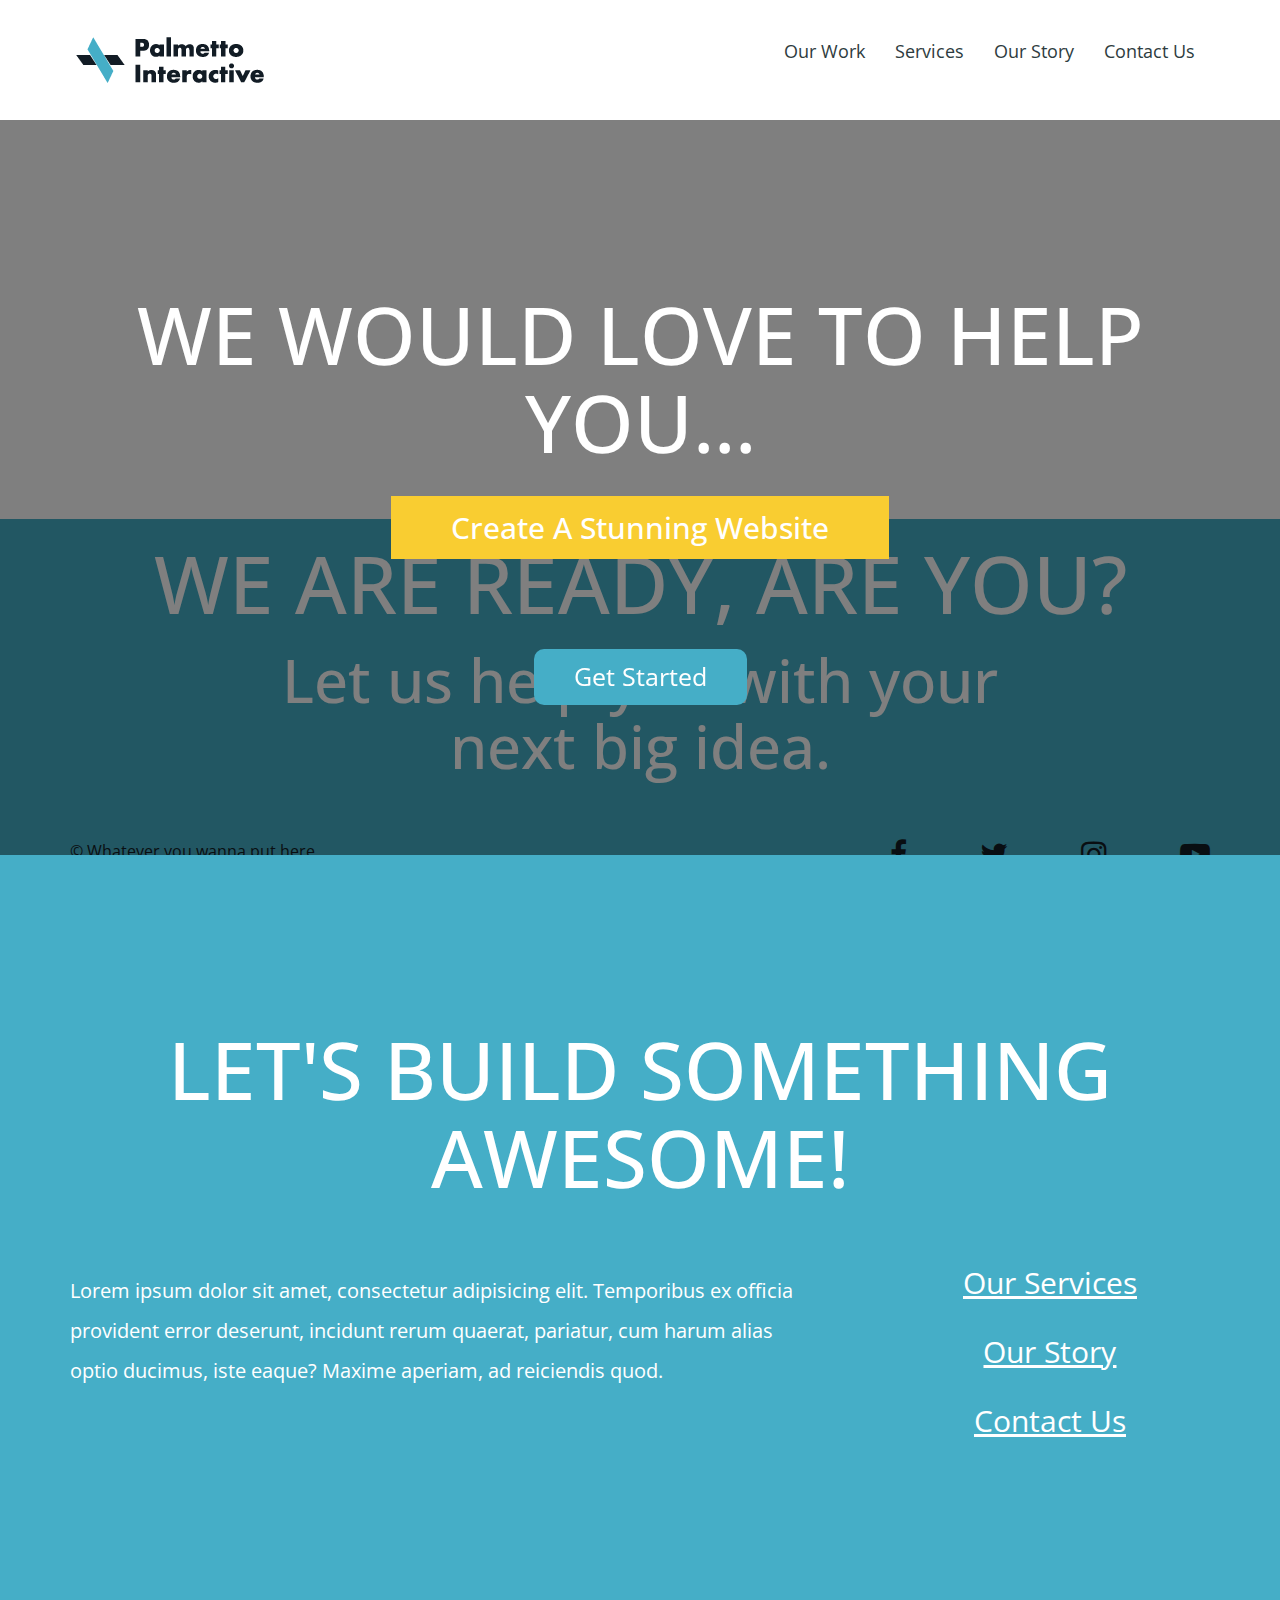
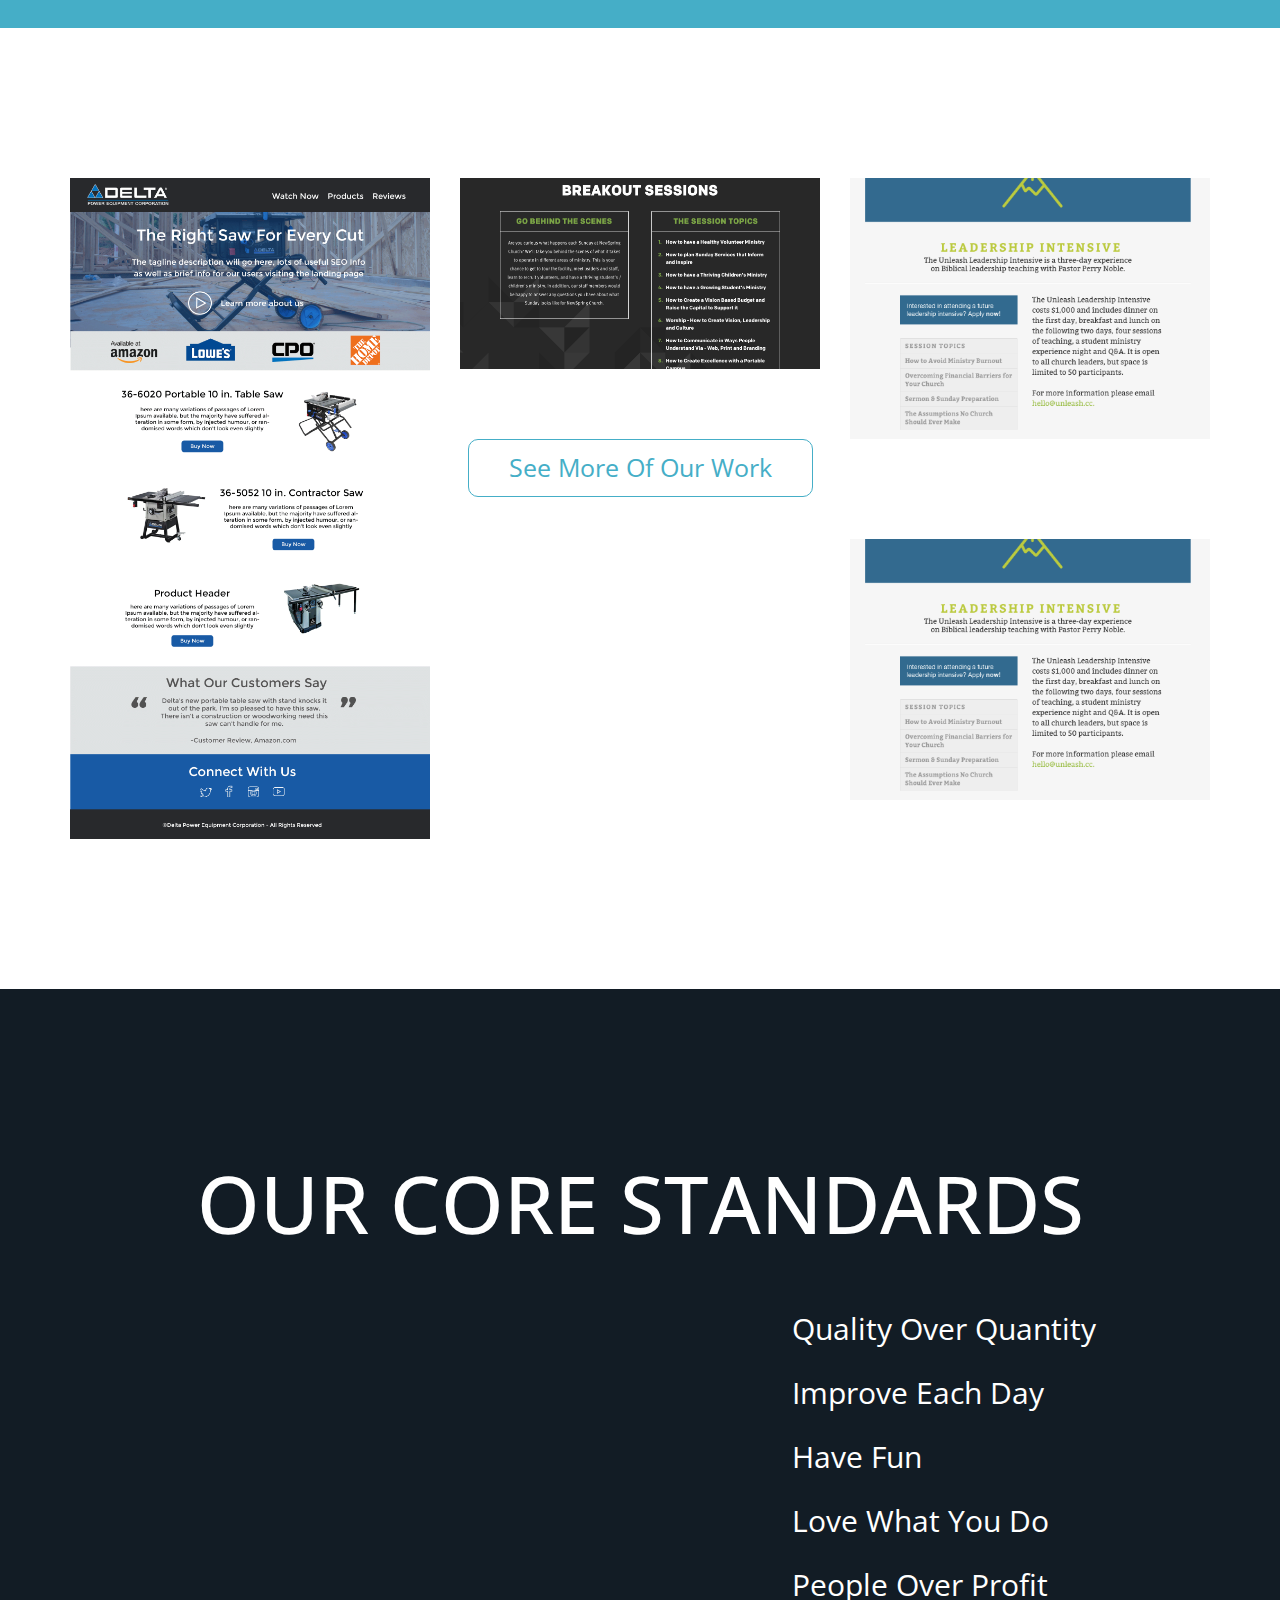
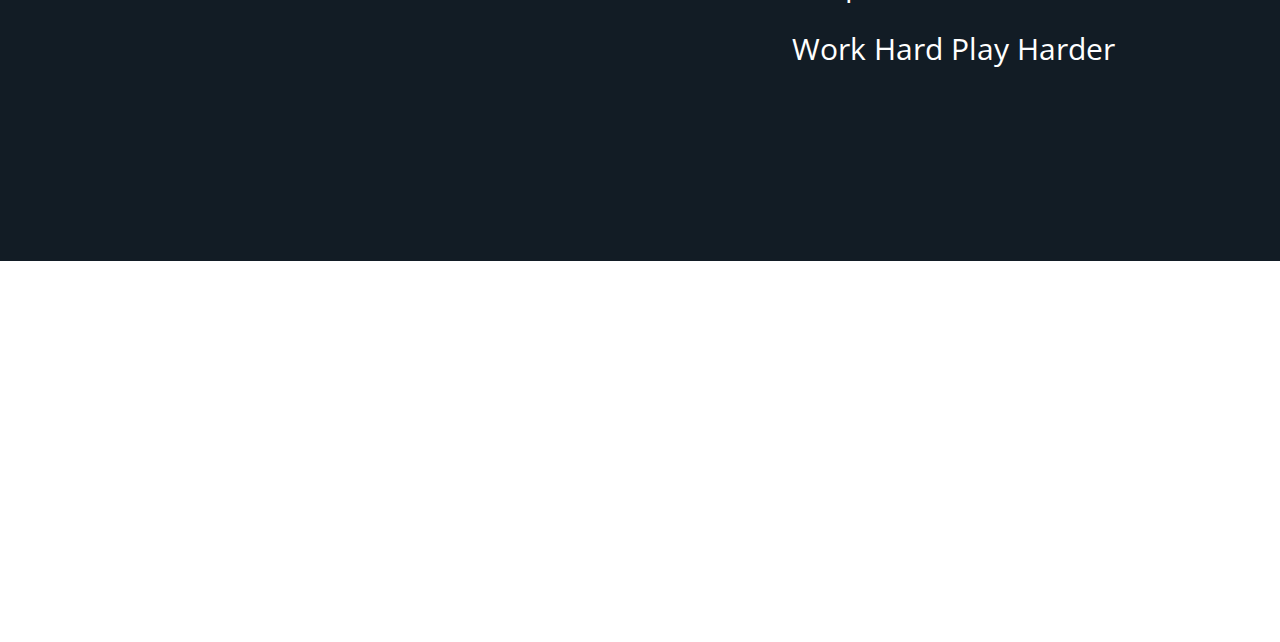
==== commit b4e8c363: "sass, logo fix, removed links in nav" ====
--- a/index.html
+++ b/index.html
@@ -33,10 +33,10 @@
         <!-- Brand and toggle get grouped for better mobile display -->
         <div class="navbar-header page-scroll">
           <button type="button" class="navbar-toggle" data-toggle="collapse" data-target="#navbar-collapse-1">
-              <span class="sr-only">Toggle navigation</span> Menu <i class="fa fa-bars"></i>
+              <span class="sr-only">Toggle navigation</span><i class="fa fa-bars"></i>
           </button>
-          <a class="navbar-brand" href="#page-top">
-            <img src="images/palmetto-interactive-logo.png" alt="Company Logo">
+          <a class="navbar-brand" href="">
+            <img src="images/logo.png" alt="Company Logo">
           </a>
       </div>
 
@@ -46,17 +46,17 @@
             <li class="hidden">
                 <a href="#page-top"></a>
             </li>
-            <li class="page-scroll">
-                <a href="#work">Our Work</a>
-            </li>
-            <li class="page-scroll">
-              <a href="#services">Services</a>
-            </li>
-            <li class="page-scroll">
-                <a href="#story">Our Story</a>
-            </li>
-            <li class="page-scroll">
-                <a href="#contact">Contact Us</a>
+            <li>
+                <a href="">Our Work</a>
+            </li>
+            <li>
+              <a href="">Services</a>
+            </li>
+            <li>
+                <a href="">Our Story</a>
+            </li>
+            <li>
+                <a href="">Contact Us</a>
             </li>
           </ul>
         </div>  <!-- /.navbar-collapse -->
--- a/css/styles.css
+++ b/css/styles.css
@@ -5822,10 +5822,11 @@
   margin: 0;
   font-family: 'Open Sans', sans-serif;
   font-size: 16px;
-  line-height: 24px; }
+  line-height: 24px;
+  color: #2e3c40; }
 
 section, header {
-  padding: 200px 0 150px; }
+  padding: 150px 0; }
 
 img {
   max-width: 100%; }
@@ -5850,7 +5851,7 @@
   line-height: 40px; }
 
 a {
-  font-size: 20px; }
+  font-size: 18px; }
 
 .btn-primary {
   font-size: 25px;
@@ -5877,11 +5878,6 @@
   Nav
 
 *******************************/
-#mainNav {
-  position: -webkit-sticky;
-  position: sticky;
-  top: 0; }
-
 .navbar-custom {
   margin: 0;
   padding-top: 10px;
@@ -5889,14 +5885,19 @@
   background-color: #FFF; }
 
 .navbar-nav > li a {
-  color: #45AEC7; }
+  color: #2e3c40; }
 
 .navbar-nav > li a:hover {
   background-color: transparent;
   color: #121C25; }
 
-.navbar-brand img {
-  width: 170px; }
+.navbar-brand {
+  float: none;
+  padding-top: 0;
+  padding-bottom: 25px; }
+
+.navbar-right {
+  padding-top: 15px; }
 
 /*******************************
 
@@ -6105,4 +6106,37 @@
   position: relative;
   z-index: 10; }
 
+/* ------------------------------------------
+Contact Page
+-------------------------------------------*/
+#contact-header {
+  background-color: #45AEC7;
+  color: #FFF;
+  text-align: center; }
+  #contact-header h1 {
+    margin: 0; }
+  #contact-header p {
+    margin-bottom: 50px; }
+  #contact-header ul {
+    list-style-type: none; }
+  #contact-header li {
+    display: inline;
+    padding: 0 50px; }
+  #contact-header .fa {
+    font-size: 50px; }
+
+#contact-form {
+  position: relative; }
+  #contact-form form {
+    background-color: #121C25;
+    color: #FFF;
+    padding: 50px; }
+  #contact-form h2 {
+    position: relative;
+    top: 25px;
+    color: #F9CD31;
+    text-align: center;
+    margin: 0;
+    font-size: 90px; }
+
 /*# sourceMappingURL=styles.css.map */
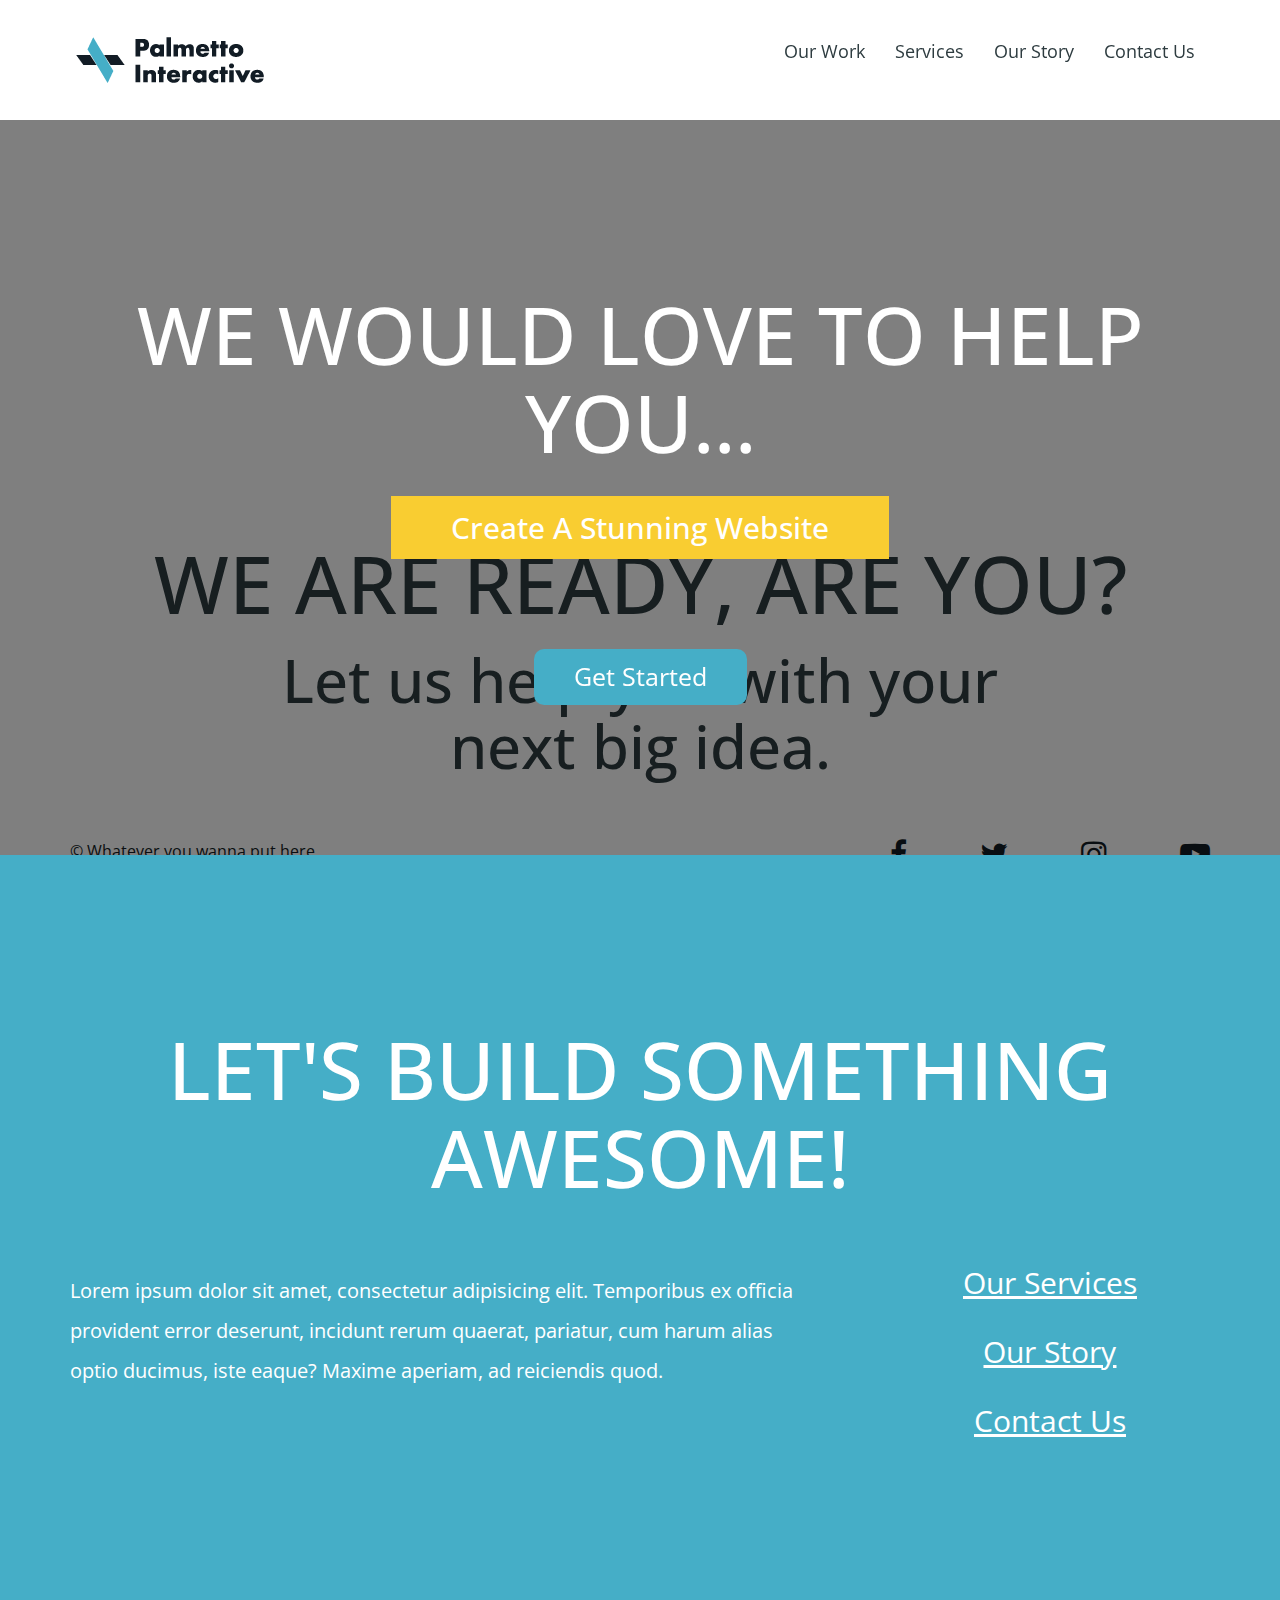
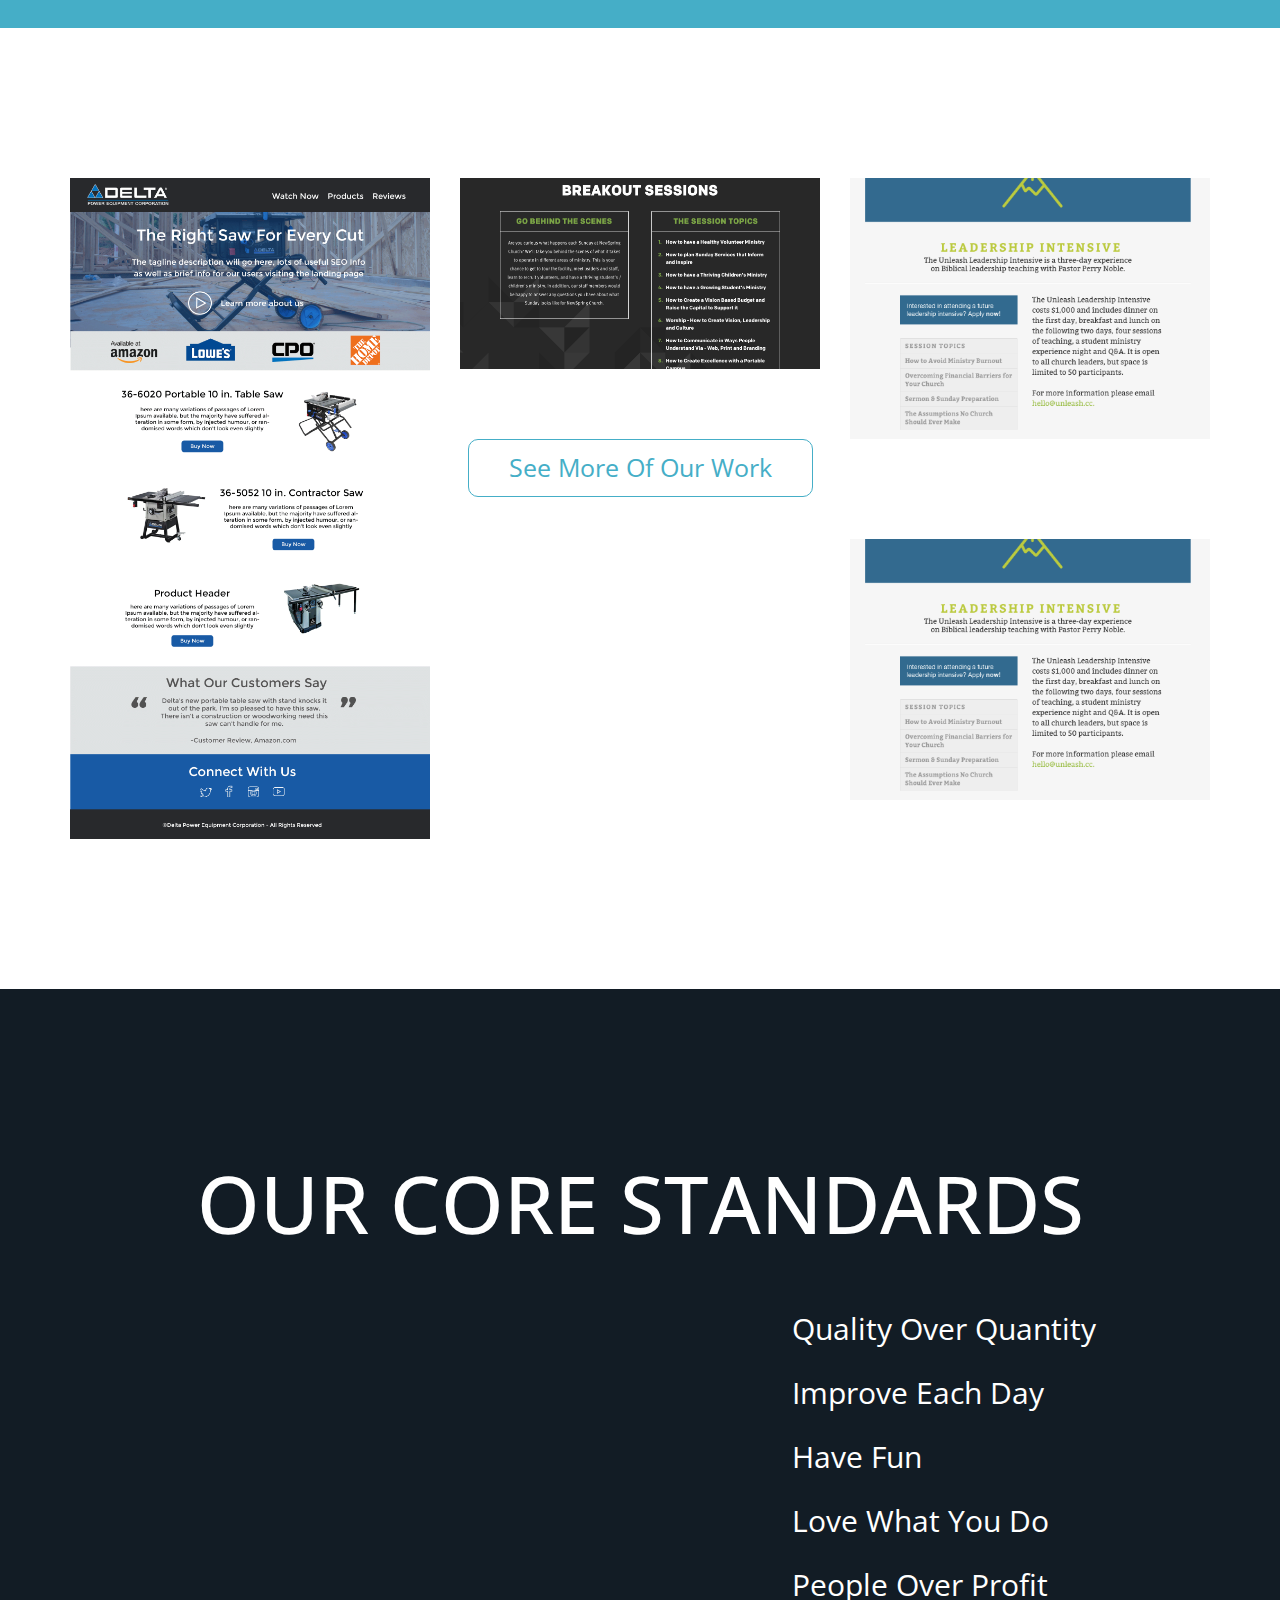
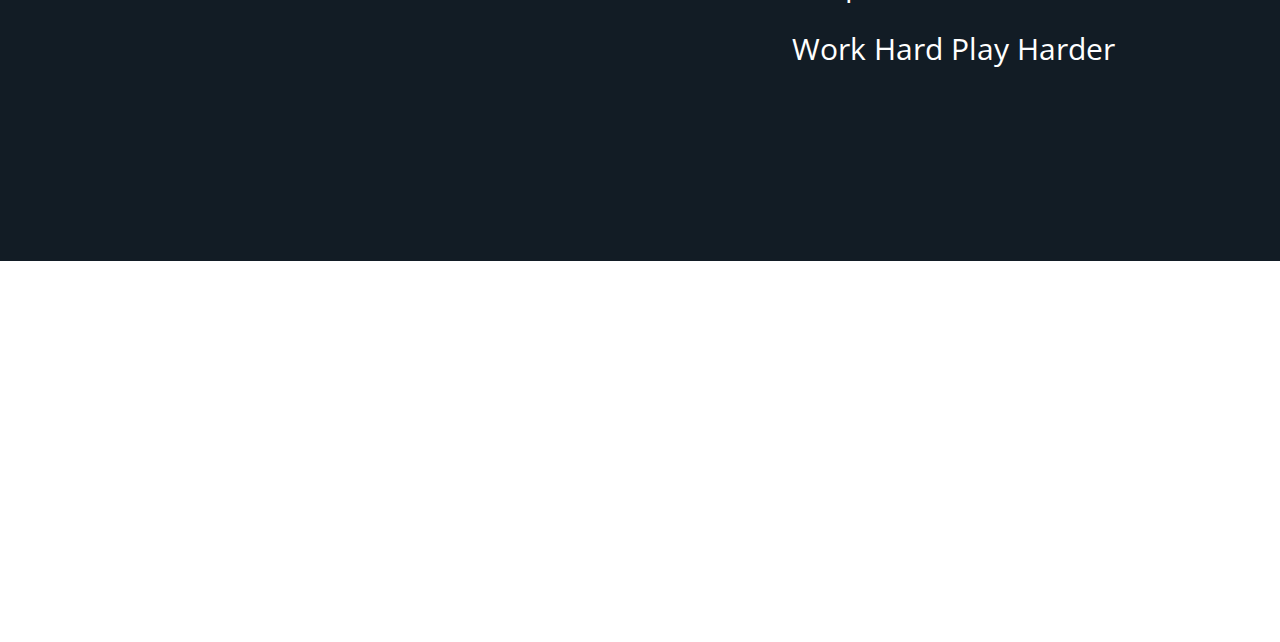
==== commit 2199e4ef: "edited carousel and footer" ====
--- a/index.html
+++ b/index.html
@@ -12,17 +12,16 @@
     <!-- Font Awesome -->
     <link rel="stylesheet" href="fonts/font-awesome/css/font-awesome.min.css" />
 
-
-    <!-- build:css styles/main.css -->
+    <!-- main.css -->
     <link rel="stylesheet" href="css/styles.css">
-    <!-- endbuild -->
+
 
     <!-- build:js scripts/vendor/modernizr.js -->
     <!-- <script src="/bower_components/modernizr/modernizr.js"></script> -->
     <!-- endbuild -->
   </head>
 
-  <body id="page-top" class="index" data-spy="scroll" data-target="navbar">
+  <body>
     <!--[if IE]>
       <p class="browserupgrade">You are using an <strong>outdated</strong> browser. Please <a href="http://browsehappy.com/">upgrade your browser</a> to improve your experience.</p>
     <![endif]-->
@@ -31,7 +30,7 @@
     <nav id="mainNav" class="navbar navbar-custom">
       <div class="container">
         <!-- Brand and toggle get grouped for better mobile display -->
-        <div class="navbar-header page-scroll">
+        <div class="navbar-header">
           <button type="button" class="navbar-toggle" data-toggle="collapse" data-target="#navbar-collapse-1">
               <span class="sr-only">Toggle navigation</span><i class="fa fa-bars"></i>
           </button>
@@ -73,7 +72,7 @@
             <div class="header-wrapper">
               <h1>We Would Love To Help You...</h1>
             </div>
-            <div id="subheadings" class="carousel fadeOut" data-ride="carousel">
+            <div class="carousel fadeOut" data-ride="carousel">
               <div class="carousel-inner" role="listbox">
                 <div class="item active">
                   <div class="caption d-md-block">
@@ -222,13 +221,13 @@
     </script> -->
 
     <!-- jquery -- >
-    <script src="bower_components/jquery/dist/jquery.min.js"></script>
+    <script src="//ajax.googleapis.com/ajax/libs/jquery/3.2.1/jquery.min.js"></script>
 
     <!-- bootstrap js -->
-    <script src="bower_components/bootstrap-sass/assets/javascripts/bootstrap.min.js"></script>
-
-    <!-- build:js scripts/main.js -->
-    <script src="scripts/main.js"></script>
-    <!-- endbuild -->
+    <!-- <script src="bower_components/bootstrap-sass/assets/javascripts/bootstrap.js"></script> -->
+
+    <!-- main.js -->
+    <!-- <script src="scripts/main.js"></script> -->
+
   </body>
 </html>
--- a/css/styles.css
+++ b/css/styles.css
@@ -6002,8 +6002,9 @@
   position: -webkit-sticky;
   position: sticky;
   bottom: 0;
-  color: #FFF;
-  background: #45AEC7; }
+  color: #2e3c40;
+  background: #FFF;
+  z-index: -1; }
 
 .footer-heading {
   text-align: center; }
